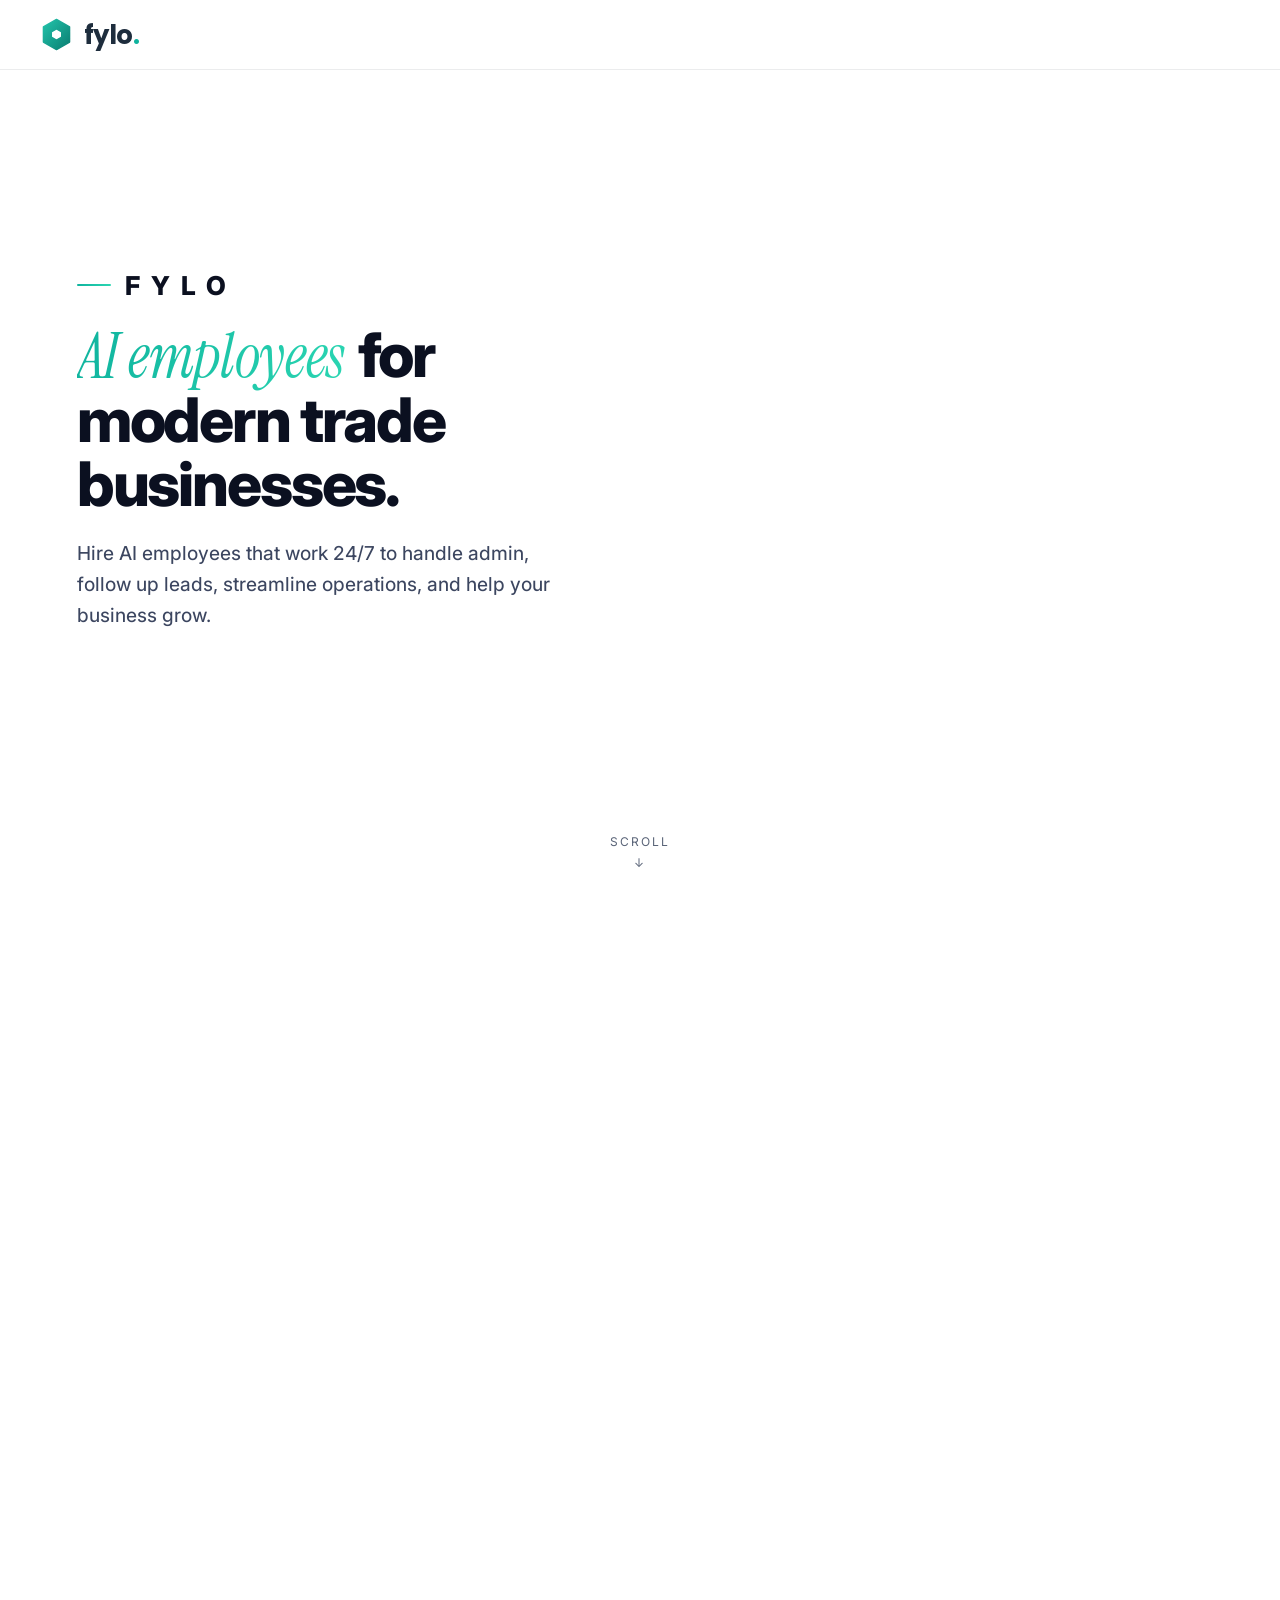
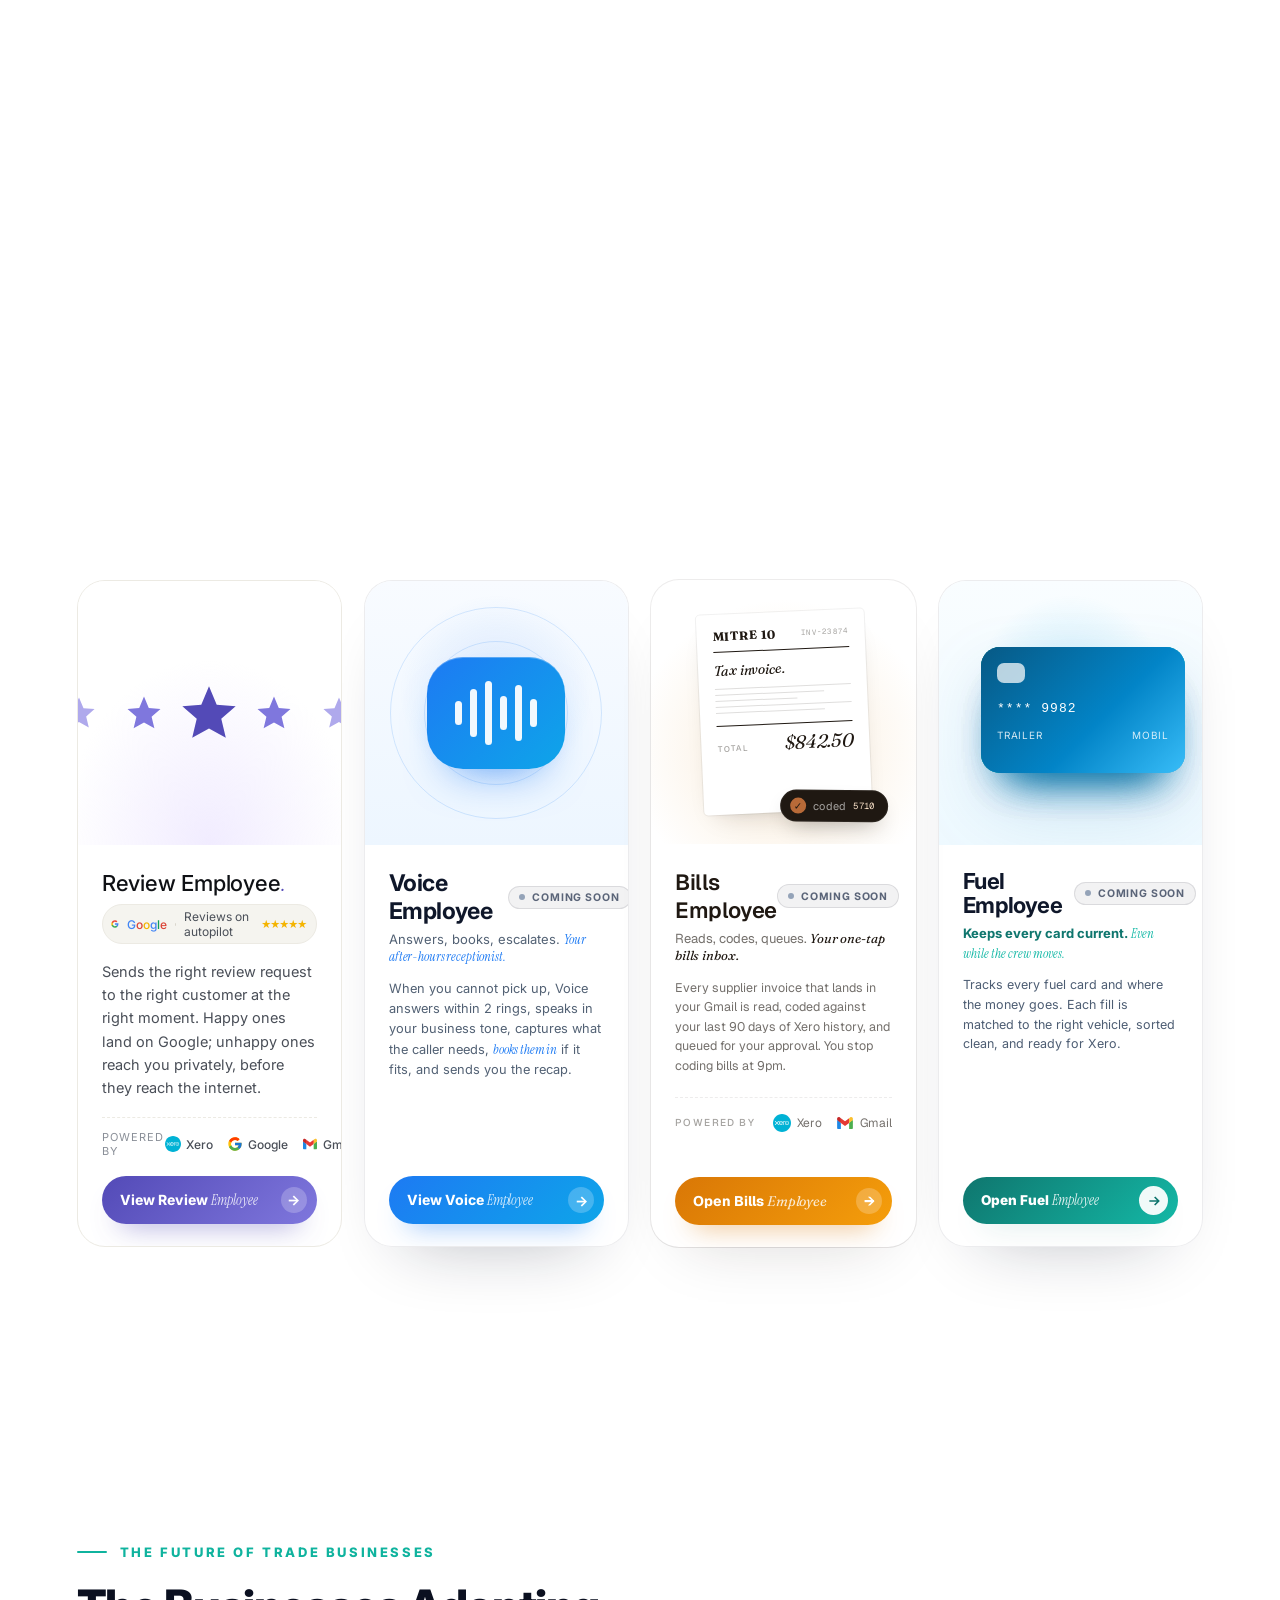
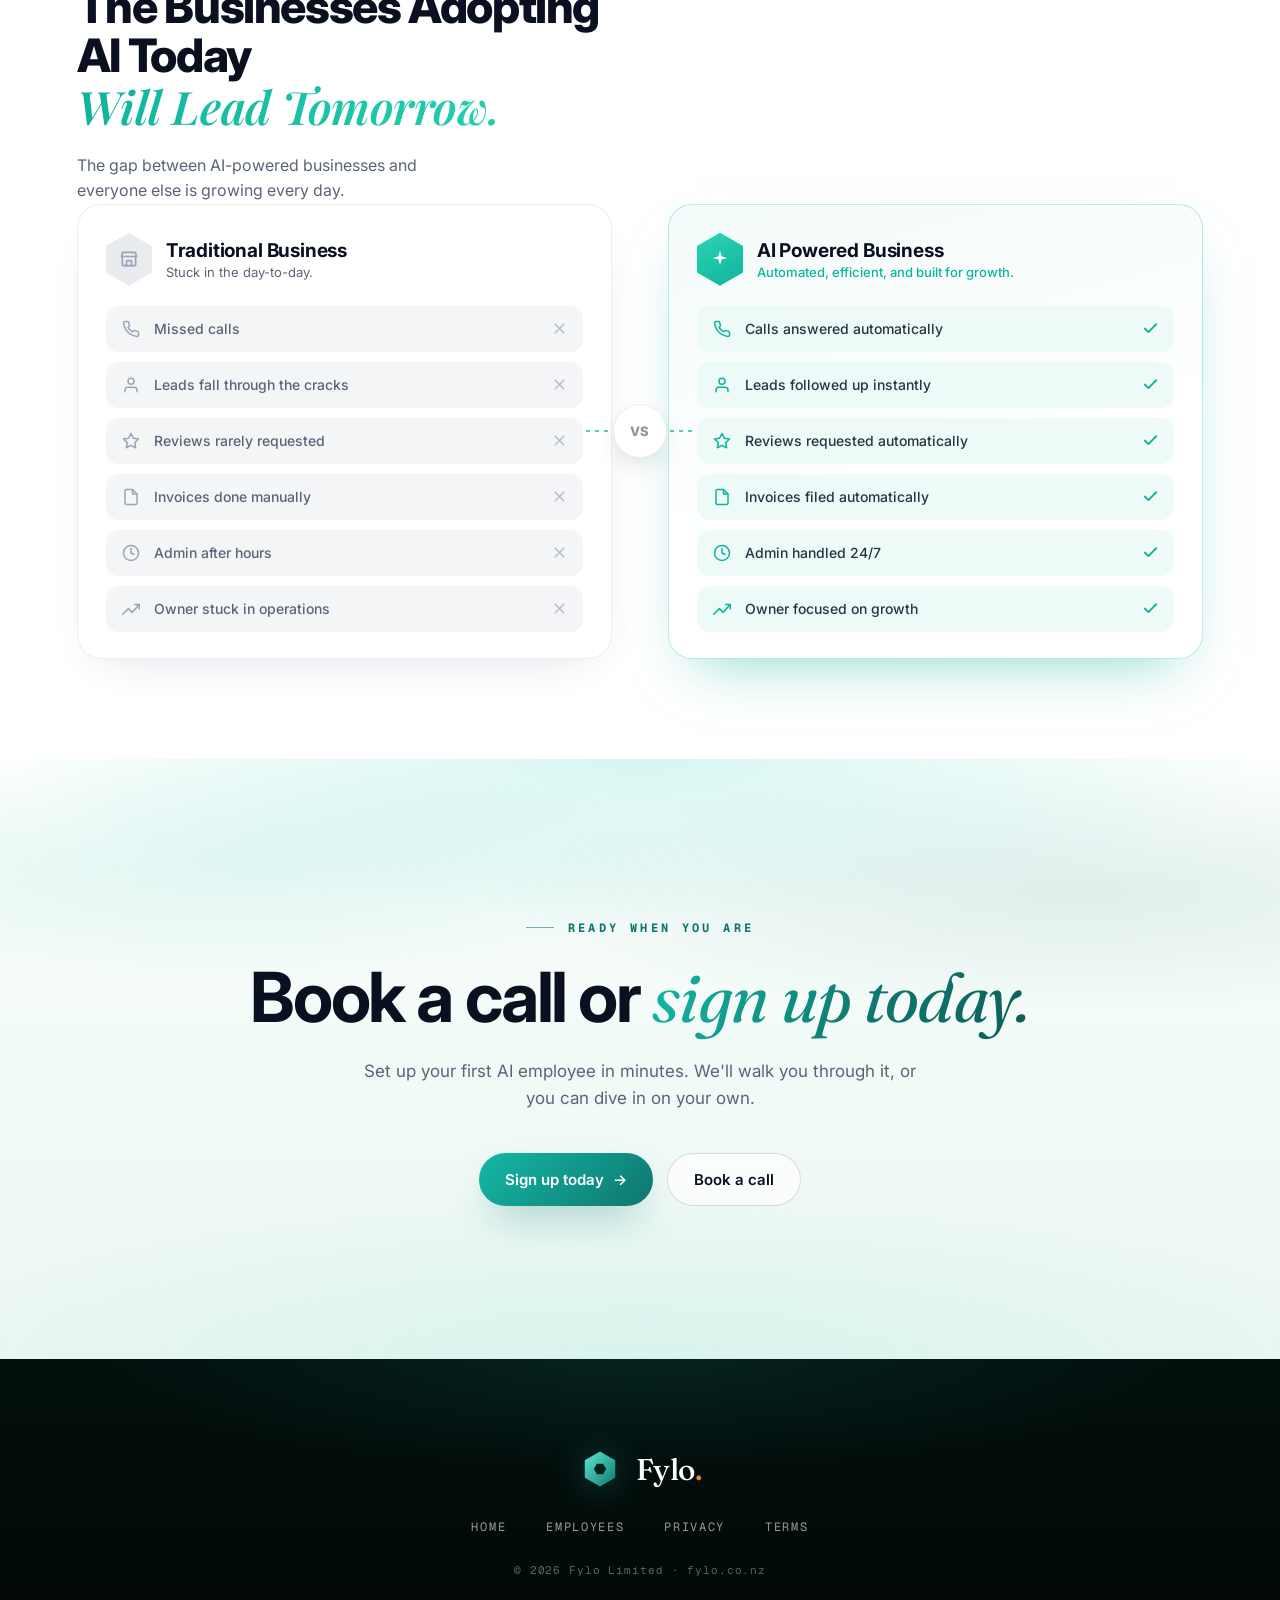
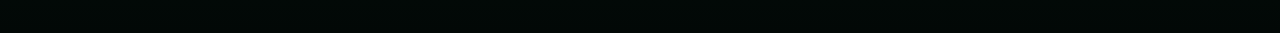
==== index.html @ e6e46b20 "Mobile polish for phones (<=540px) Mirrors Fylo product (76e72b4). Tighter sizing for top nav, hero " ====
<!DOCTYPE html>
<html lang="en">
<head>
  <meta charset="UTF-8" />
  <meta name="viewport" content="width=device-width, initial-scale=1.0" />
  <title>Fylo</title>
  <link rel="icon" href="assets/hexagon.png" />
  <link rel="preconnect" href="https://fonts.googleapis.com" />
  <link rel="preconnect" href="https://fonts.gstatic.com" crossorigin />
  <link href="https://fonts.googleapis.com/css2?family=Fraunces:ital,opsz,wght@0,9..144,400;0,9..144,500;0,9..144,600;1,9..144,400;1,9..144,500&family=Geist:wght@300;400;500;600;700&family=Geist+Mono:wght@400;500&family=Inter:wght@400;500;600;700;800&family=Instrument+Serif:ital@0;1&family=Playfair+Display:ital,wght@1,500;1,600;1,700&family=Poppins:wght@600;700&display=swap" rel="stylesheet" />
  <link rel="stylesheet" href="assets/stellar-card.css" />
  <link rel="stylesheet" href="assets/bills-card.css" />
  <link rel="stylesheet" href="assets/voice-card.css" />
  <link rel="stylesheet" href="assets/fuel-card.css" />
  <style>
    :root {
      --bg: #ffffff;
      --text: #0b1020;
      --muted: #5a6478;
      --line: rgba(11,16,32,.08);
      --teal: #0fb39e;
      --teal-2: #2bd6b2;
    }
    * { margin: 0; padding: 0; box-sizing: border-box; }
    html { scroll-behavior: smooth; }
    body {
      background: var(--bg);
      color: var(--text);
      font-family: "Inter", -apple-system, BlinkMacSystemFont, "Segoe UI", Roboto, sans-serif;
      -webkit-font-smoothing: antialiased;
      overflow-x: hidden;
    }
    a { color: inherit; }

    /* ---------- Nav ---------- */
    body > nav {
      position: fixed; top: 0; left: 0; right: 0; z-index: 100;
      display: flex; align-items: center;
      padding: 18px 40px;
      backdrop-filter: blur(12px);
      background: rgba(255,255,255,0.7);
      border-bottom: 1px solid var(--line);
    }
    .brand { display: flex; align-items: center; gap: 11px; }
    .brand svg { width: 33px; height: 33px; display: block; }
    .brand .wordmark { font-family: "Poppins", "Inter", sans-serif; font-weight: 700; font-size: 26px; letter-spacing: -0.02em; color: #1e2d3d; line-height: 1; }
    .brand .wordmark .dot { color: var(--teal); }

    /* ====== Pinned stage: spinning hexagon + cross-fading WORDS ====== */
    .stage { position: relative; height: 240vh; background: var(--bg); }
    .stage-pin { position: sticky; top: 0; height: 100vh; overflow: hidden; }
    .stage-grid { position: relative; height: 100%; display: flex; align-items: center; justify-content: flex-end; padding-right: 4vw; }

    /* left: two word layers that cross-fade in place (centered, beside the hexagon) */
    .stage-text { position: absolute; top: 0; bottom: 0; left: 0; width: min(52vw, 620px); }
    .text-layer { position: absolute; inset: 0; display: flex; flex-direction: column; justify-content: center; padding: 0 24px 0 6vw; }
    .emp-layer { opacity: 0; }

    .kicker, .emp-kicker {
      display: inline-flex; align-items: center; gap: 14px;
      font-size: 26px; font-weight: 800; letter-spacing: .42em; text-transform: uppercase;
      color: var(--text); margin-bottom: 22px;
    }
    .kicker::before, .emp-kicker::before {
      content: ""; width: 34px; height: 2px; border-radius: 2px;
      background: linear-gradient(90deg, var(--teal), var(--teal-2));
    }

    .hero-layer h1 { font-size: clamp(34px, 4.8vw, 62px); font-weight: 800; letter-spacing: -0.035em; line-height: 1.04; color: var(--text); }
    .hero-layer h1 .grad {
      font-family: "Instrument Serif", Georgia, serif; font-style: italic; font-weight: 400; letter-spacing: -0.005em; padding-right: .06em;
      background: linear-gradient(110deg, var(--teal), var(--teal-2)); -webkit-background-clip: text; background-clip: text; color: transparent;
    }
    .hero-layer p { margin-top: 22px; font-size: clamp(16px, 1.5vw, 20px); color: #3c4660; max-width: 480px; font-weight: 450; line-height: 1.6; }

    .emp-layer h2 { font-size: clamp(40px, 5vw, 70px); font-weight: 800; letter-spacing: -0.035em; line-height: 1.0; color: var(--text); }
    .emp-layer h2 .serif {
      display: block; font-family: "Instrument Serif", Georgia, serif; font-style: italic; font-weight: 400; letter-spacing: -0.01em; padding-right: .06em;
      background: linear-gradient(110deg, var(--teal), var(--teal-2)); -webkit-background-clip: text; background-clip: text; color: transparent;
    }
    .emp-layer .emp-sub { margin-top: 22px; color: #3c4660; font-size: 18px; line-height: 1.6; max-width: 430px; }

    /* right: spinning hexagon */
    .stage-hex { display: flex; align-items: center; justify-content: center; }
    .stage-hex video { width: auto; height: 84vh; max-width: 72vw; object-fit: contain; mix-blend-mode: multiply; }

    .scroll-hint {
      position: fixed; bottom: 30px; left: 50%; transform: translateX(-50%);
      z-index: 50; color: var(--muted); font-size: 12px; letter-spacing: .18em; text-transform: uppercase;
      display: flex; flex-direction: column; align-items: center; gap: 6px;
      animation: float 2s ease-in-out infinite;
    }
    @keyframes float { 0%,100% { transform: translate(-50%, 0); } 50% { transform: translate(-50%, 7px); } }

    /* ====== Cards: directly under the heading ====== */
    .employees { position: relative; z-index: 2; background: #ffffff; margin-top: 0; padding: 20px 6vw 140px; }
    .emp-grid { max-width: 1480px; margin: 0 auto; }
    .emp-head { max-width: 720px; margin: 0 auto 56px; text-align: center; padding: 0 20px; }
    .emp-eyebrow { display: inline-flex; align-items: center; gap: 13px; font-size: 12px; font-weight: 800; letter-spacing: 0.32em; text-transform: uppercase; color: var(--muted); margin-bottom: 20px; }
    .emp-eyebrow::before { content: ""; width: 28px; height: 2px; border-radius: 2px; background: linear-gradient(90deg, var(--teal), var(--teal-2)); }
    .emp-title { font-size: clamp(34px, 3.4vw, 50px); font-weight: 800; letter-spacing: -0.035em; line-height: 1.05; color: var(--text); margin-bottom: 18px; }
    .emp-title .emp-serif { font-family: "Instrument Serif", Georgia, serif; font-style: italic; font-weight: 400; letter-spacing: -0.01em; background: linear-gradient(110deg, var(--teal), var(--teal-2)); -webkit-background-clip: text; background-clip: text; color: transparent; padding-right: .04em; }
    .emp-lead { font-size: 17px; line-height: 1.6; color: #4a5468; max-width: 580px; margin: 0 auto; }
    .emp-cards { display: grid; grid-template-columns: repeat(4, 1fr); gap: 22px; align-items: stretch; perspective: 1200px; }
    @media (max-width: 1200px) { .emp-cards { grid-template-columns: repeat(2, 1fr); gap: 32px; } }
    @media (max-width: 760px) { .emp-head { margin-bottom: 40px; } .emp-lead { font-size: 15.5px; } }
    /* Coming soon badge — shared across Voice, Bills, Fuel cards */
    .coming-soon {
      display: inline-flex; align-items: center; gap: 7px;
      padding: 4px 10px; border-radius: 999px;
      background: rgba(11,16,32,0.05); border: 1px solid rgba(11,16,32,0.10);
      font-size: 10.5px; font-weight: 700; letter-spacing: 0.08em; text-transform: uppercase;
      color: #5a6478; white-space: nowrap;
    }
    .coming-soon::before {
      content: ""; width: 6px; height: 6px; border-radius: 50%;
      background: #94a3b8;
    }
    .ecard {
      position: relative; display: flex; align-items: center; gap: 26px;
      padding: 30px 34px; border-radius: 24px; overflow: hidden; isolation: isolate;
      /* frosted glass base with a soft top-left sheen */
      background:
        linear-gradient(135deg, rgba(255,255,255,.72) 0%, rgba(255,255,255,0) 34%),
        linear-gradient(140deg, rgba(255,255,255,.82), rgba(255,255,255,.5));
      backdrop-filter: blur(22px) saturate(1.25); -webkit-backdrop-filter: blur(22px) saturate(1.25);
      border: 1px solid rgba(255,255,255,.9);
      /* pop off the page */
      box-shadow: 0 34px 64px rgba(30,40,80,.16), 0 4px 12px rgba(30,40,80,.06), inset 0 1px 1px rgba(255,255,255,1);
      transition: transform .45s cubic-bezier(.34,1.56,.64,1), box-shadow .4s ease;
    }
    .ecard:hover { transform: translateY(-14px) scale(1.035); box-shadow: 0 62px 110px rgba(30,40,80,.28), 0 10px 24px rgba(30,40,80,.1), inset 0 1px 1px rgba(255,255,255,1); }
    /* bold diagonal colour wash */
    .ecard::before { content: ""; position: absolute; inset: 0; z-index: 0; pointer-events: none; background: linear-gradient(120deg, var(--c) -10%, transparent 74%); opacity: .42; }
    /* folded colour corner */
    .ecard::after { content: ""; position: absolute; top: 0; left: 0; z-index: 1; width: 0; height: 0; border-top: 30px solid var(--c); border-right: 30px solid transparent; opacity: .95; }
    /* glassy light-sweep on hover */
    .ecard .shine { position: absolute; inset: 0; z-index: 3; overflow: hidden; border-radius: inherit; pointer-events: none; }
    .ecard .shine::before { content: ""; position: absolute; top: -60%; left: -40%; width: 36%; height: 220%;
      background: linear-gradient(100deg, transparent, rgba(255,255,255,.65), transparent); transform: translateX(-220%) rotate(9deg); }
    .ecard:hover .shine::before { transition: transform .85s cubic-bezier(.3,.6,.2,1); transform: translateX(560%) rotate(9deg); }

    .ecard .eico { position: relative; z-index: 2; flex: 0 0 auto; width: 56px; height: 56px; border-radius: 16px; display: grid; place-items: center;
      color: var(--c); background: rgba(255,255,255,.55); border: 1px solid rgba(255,255,255,.85); box-shadow: inset 0 1px 1px rgba(255,255,255,.95), 0 6px 16px rgba(30,40,80,.08); backdrop-filter: blur(6px); }
    .ecard .eico svg { width: 25px; height: 25px; }
    .ecard .ebody { position: relative; z-index: 2; flex: 1 1 auto; min-width: 0; }
    .ecard .enum { font-family: ui-monospace, "SF Mono", Menlo, Consolas, monospace; font-size: 12px; font-weight: 700; letter-spacing: .18em; color: var(--c); text-transform: uppercase; }
    .ecard .soon { display: inline-block; margin-left: 9px; font-family: "Inter", sans-serif; font-size: 10px; font-weight: 700; letter-spacing: .08em; padding: 3px 9px; border-radius: 999px; color: #7c8290; background: rgba(255,255,255,.7); text-transform: uppercase; vertical-align: middle; }
    .ecard.is-soon { opacity: .85; }
    .ecard h3 { font-family: "Playfair Display", Georgia, serif; font-weight: 600; font-size: 28px; color: var(--text); margin: 6px 0 3px; letter-spacing: -0.01em; }
    .ecard .role { font-size: 11px; font-weight: 700; letter-spacing: .16em; text-transform: uppercase; color: var(--teal); }
    .ecard p { margin-top: 11px; color: #51596b; font-size: 14.5px; line-height: 1.55; max-width: 380px; }
    .ecard .meet { display: inline-flex; align-items: center; gap: 9px; margin-top: 20px; padding: 12px 20px; border-radius: 12px;
      background: #14181f; color: #fff; font-size: 11.5px; font-weight: 700; letter-spacing: .12em; text-transform: uppercase; text-decoration: none;
      box-shadow: 0 8px 20px rgba(20,24,31,.22); transition: background .2s, transform .2s, box-shadow .2s; }
    .ecard .meet:hover { background: #000; transform: translateX(3px); box-shadow: 0 10px 26px rgba(20,24,31,.3); }
    .ecard .meet svg { width: 14px; height: 14px; }
    .ecard .meet.soon-btn { background: rgba(255,255,255,.7); color: #7c8290; box-shadow: none; cursor: default; pointer-events: none; }

    .reveal { opacity: 0; transform: translateY(30px); transition: opacity .7s cubic-bezier(.2,.7,.2,1), transform .7s cubic-bezier(.2,.7,.2,1); }
    .reveal.in { opacity: 1; transform: none; }
    .emp-cards .ecard:nth-child(1) { transition-delay: .04s; }
    .emp-cards .ecard:nth-child(2) { transition-delay: .11s; }
    .emp-cards .ecard:nth-child(3) { transition-delay: .18s; }
    .emp-cards .ecard:nth-child(4) { transition-delay: .25s; }

    /* staggered 3D pop-out as the cards scroll into view */
    .ecard.reveal.in { animation: ecardPop .8s cubic-bezier(.34,1.56,.64,1) backwards; }
    .emp-cards .ecard:nth-child(1).in { animation-delay: 0s; }
    .emp-cards .ecard:nth-child(2).in { animation-delay: .15s; }
    .emp-cards .ecard:nth-child(3).in { animation-delay: .30s; }
    .emp-cards .ecard:nth-child(4).in { animation-delay: .45s; }
    @keyframes ecardPop {
      0%   { opacity: 0; transform: translateZ(0) scale(.82); }
      55%  { opacity: 1; transform: translateZ(45px) scale(1.05); }
      100% { opacity: 1; transform: translateZ(0) scale(1); }
    }
    @media (prefers-reduced-motion: reduce) {
      .ecard.reveal.in { animation: none; }
    }

    /* ====== Future: Traditional vs AI comparison ====== */
    .future { background: #ffffff; padding: 90px 6vw 100px; position: relative; }
    .future-inner { max-width: 1300px; margin: 0 auto; position: relative; }

    /* top: copy + floating video */
    .future-top { display: grid; grid-template-columns: 1fr 1fr; gap: 40px; align-items: center; margin-top: 24px; margin-bottom: 0; }
    .future-head { margin-top: 36px; }
    .future-kicker { display: inline-flex; align-items: center; gap: 13px; font-size: 13px; font-weight: 800; letter-spacing: .2em; text-transform: uppercase; color: var(--teal); margin-bottom: 22px; }
    .future-kicker::before { content: ""; width: 30px; height: 2px; border-radius: 2px; background: var(--teal); }
    .future-head h2 { font-size: clamp(32px, 3.6vw, 50px); font-weight: 800; letter-spacing: -0.03em; line-height: 1.06; color: var(--text); }
    .future-head h2 .serif { display: block; margin-top: 2px; font-family: "Playfair Display", Georgia, serif; font-style: italic; font-weight: 600; letter-spacing: -0.01em;
      background: linear-gradient(110deg, var(--teal), var(--teal-2)); -webkit-background-clip: text; background-clip: text; color: transparent; }
    .future-head p { margin-top: 22px; font-size: 16px; line-height: 1.6; color: var(--muted); max-width: 400px; }
    .future-hex { display: flex; align-items: center; justify-content: center; }
    .future-hex video { width: min(420px, 100%); height: auto; display: block; mix-blend-mode: multiply; }

    /* hexagon header / cta icons */
    .hexico { width: 46px; height: 53px; flex: 0 0 auto; display: grid; place-items: center; position: relative;
      clip-path: polygon(50% 0, 100% 25%, 100% 75%, 50% 100%, 0 75%, 0 25%); }
    .hexico svg { width: 20px; height: 20px; position: relative; z-index: 1; }
    .hexico.grey { background: #e9ebef; color: #9aa4b6; }
    .hexico.teal { background: linear-gradient(150deg, var(--teal-2), var(--teal)); color: #fff; }
    .hexico.outline { background: linear-gradient(150deg, var(--teal-2), var(--teal)); color: var(--teal); }
    .hexico.outline::before { content: ""; position: absolute; inset: 2px; background: #fff; clip-path: inherit; }

    /* comparison grid */
    .vs-grid { display: grid; grid-template-columns: 1fr 1fr; gap: 56px; position: relative; }
    .vs-card { border-radius: 24px; padding: 28px 28px 26px; background: #ffffff; }
    .vs-card.trad { border: 1px solid rgba(20,30,60,.08); box-shadow: 0 18px 44px -28px rgba(30,45,90,.22); }
    .vs-card.ai { border: 1px solid color-mix(in srgb, var(--teal) 26%, transparent);
      background: linear-gradient(165deg, color-mix(in srgb, var(--teal) 5%, white), #ffffff 60%);
      box-shadow: 0 26px 56px -28px color-mix(in srgb, var(--teal) 55%, transparent); }
    .vs-head { display: flex; align-items: center; gap: 14px; margin-bottom: 20px; }
    .vs-head h3 { font-size: 19px; font-weight: 700; letter-spacing: -0.01em; color: var(--text); }
    .vs-head .vsub { margin-top: 2px; font-size: 13px; color: var(--muted); }
    .vs-card.ai .vs-head .vsub { color: var(--teal); font-weight: 500; }
    .vs-list { list-style: none; display: flex; flex-direction: column; gap: 10px; }
    .vs-row { display: flex; align-items: center; gap: 13px; padding: 13px 15px; border-radius: 13px; }
    .vs-row .ri { flex: 0 0 auto; width: 20px; height: 20px; display: grid; place-items: center; }
    .vs-row .ri svg { width: 18px; height: 18px; }
    .vs-row .rl { flex: 1 1 auto; min-width: 0; font-size: 14px; font-weight: 500; }
    .vs-row .rm { flex: 0 0 auto; width: 18px; height: 18px; display: grid; place-items: center; }
    .vs-row .rm svg { width: 17px; height: 17px; }
    .vs-card.trad .vs-row { background: #f4f5f7; }
    .vs-card.trad .vs-row .ri { color: #9aa4b6; }
    .vs-card.trad .vs-row .rl { color: #5a6478; }
    .vs-card.trad .vs-row .rm { color: #bcc2cc; }
    .vs-card.ai .vs-row { background: color-mix(in srgb, var(--teal) 7%, white); }
    .vs-card.ai .vs-row .ri { color: var(--teal); }
    .vs-card.ai .vs-row .rl { color: #2a3346; }
    .vs-card.ai .vs-row .rm { color: var(--teal); }

    /* VS badge + connector */
    .vs-badge { position: absolute; left: 50%; top: 50%; transform: translate(-50%, -50%); z-index: 3;
      width: 54px; height: 54px; border-radius: 50%; background: #fff; border: 1px solid var(--line);
      box-shadow: 0 10px 24px -8px rgba(30,45,90,.22); display: grid; place-items: center;
      font-size: 13px; font-weight: 800; letter-spacing: .04em; color: #8a93a3; }
    .vs-badge::before, .vs-badge::after { content: ""; position: absolute; top: 50%; transform: translateY(-50%); width: 24px; height: 2px;
      background: repeating-linear-gradient(90deg, var(--teal) 0 4px, transparent 4px 9px); opacity: .7; }
    .vs-badge::before { right: 100%; margin-right: 4px; }
    .vs-badge::after { left: 100%; margin-left: 4px; }

@media (max-width: 760px) {
      .future { padding: 60px 20px 70px; }
      .future-top { grid-template-columns: 1fr; gap: 22px; margin-top: 0; margin-bottom: 36px; }
      .future-head { margin-top: 0; }
      .future-head p { max-width: none; }
      .future-hex video { width: 70vw; max-width: 300px; }
      .vs-grid { grid-template-columns: 1fr; gap: 64px; }
      .vs-badge::before, .vs-badge::after { display: none; }
      body > nav { padding: 14px 20px; }
      .stage { height: auto; }
      .stage-pin { position: static; height: auto; padding: 86px 0 30px; overflow: visible; }
      .stage-grid { display: block; padding-right: 0; }
      .stage-text { position: static; width: auto; }
      .text-layer { position: static; opacity: 1 !important; transform: none !important; padding: 0 22px; }
      .emp-layer { margin-top: 46px; }
      .stage-hex { margin-top: 10px; }
      .stage-hex video { height: 46vh; max-width: 92vw; }
      .scroll-hint { display: none; }
      .employees { margin-top: 0; padding: 30px 22px 90px; }
      .emp-cards { grid-template-columns: 1fr; }
      .ecard { gap: 16px; padding: 22px; }
      .ecard p { max-width: none; }
    }

    /* Phone breakpoint — tighter spacing for ~360-540px viewports */
    @media (max-width: 540px) {
      body > nav { padding: 12px 16px; }
      .brand svg { width: 28px; height: 28px; }
      .brand .wordmark { font-size: 22px; }
      .nav-cta { padding: 8px 14px; font-size: 13px; }

      .stage-hex video { height: 38vh; max-width: 88vw; }
      .text-layer { padding: 0 18px; }
      .kicker, .emp-kicker { font-size: 16px; letter-spacing: .3em; }

      .employees { padding: 24px 16px 70px; }

      .future { padding: 56px 18px 64px; }
      .future-head h2 { font-size: 32px; }
      .future-head p { font-size: 15px; }
      .future-hex video { width: 60vw; max-width: 240px; }
      .vs-grid { gap: 32px; }
      .vs-badge { display: none; }
      .vs-card { padding: 22px 18px 20px; }
      .vs-head h3 { font-size: 17px; }

      .aurora-cta { padding: 80px 18px 80px; }
      .aurora-eyebrow { font-size: 11px; letter-spacing: .22em; margin-bottom: 20px; }
      .aurora-cta h2 { font-size: 36px; }
      .aurora-cta .lead { font-size: 15.5px; margin: 22px auto 30px; }
      .aurora-actions { gap: 10px; width: 100%; }
      .aurora-btn { padding: 14px 20px; font-size: 14.5px; }
      .aurora-btn.primary, .aurora-btn.ghost { flex: 1 1 auto; justify-content: center; }

      .foot { padding: 48px 0 36px; }
      .foot .foot-inner { padding: 0 20px; gap: 22px; }
      .foot-brand-mark { font-size: 26px; gap: 11px; }
      .foot-brand-mark svg { width: 38px; height: 38px; }
      .foot-links { gap: 18px; font-size: 11px; }
      .foot-base { font-size: 10.5px; }

      /* Coming soon pill — slightly tighter so it doesn't crowd the card title */
      .coming-soon { padding: 3px 9px; font-size: 9.5px; }
    }

    /* Shared dark-theme tokens for CTA + footer */
    .aurora-cta-section, .foot {
      --foot-display: "Fraunces", "Times New Roman", serif;
      --foot-mono: "Geist Mono", "JetBrains Mono", ui-monospace, "SF Mono", Menlo, monospace;
      --foot-teal: #2dd4bf;
      --foot-sienna: #f0813f;
    }

    /* ====== Standalone CTA section (light teal aurora — page content) ====== */
    .aurora-cta-section {
      position: relative; isolation: isolate; overflow: hidden;
      color: var(--text);
      background:
        radial-gradient(ellipse 70% 38% at 50% 0%, rgba(45,212,191,0.18), transparent 70%),
        radial-gradient(ellipse 50% 24% at 18% 18%, rgba(20,184,166,0.10), transparent 75%),
        radial-gradient(ellipse 60% 26% at 84% 22%, rgba(15,118,110,0.10), transparent 78%),
        radial-gradient(ellipse 80% 40% at 50% 100%, rgba(45,212,191,0.10), transparent 70%),
        linear-gradient(180deg, #fbfefd 0%, #f1faf7 55%, #ebf6f2 100%);
    }
    .aurora-cta {
      max-width: 1100px; margin: 0 auto; padding: clamp(96px, 12vw, 160px) 6vw clamp(96px, 12vw, 160px);
      text-align: center; position: relative;
    }
    .aurora-eyebrow {
      display: inline-flex; align-items: center; gap: 14px;
      font-family: var(--foot-mono);
      font-size: 12px; font-weight: 700; letter-spacing: 0.28em; text-transform: uppercase;
      color: #0f766e; margin-bottom: 26px;
    }
    .aurora-eyebrow::before { content: ""; width: 28px; height: 1px; background: #0f766e; opacity: .55; }
    .aurora-cta h2 {
      font-size: clamp(40px, 5.4vw, 72px); font-weight: 700; letter-spacing: -0.035em; line-height: 1.04;
      color: var(--text); margin: 0 auto; max-width: 900px;
    }
    .aurora-cta h2 .serif {
      font-family: var(--foot-display); font-style: italic; font-weight: 400; letter-spacing: -0.01em;
      background: linear-gradient(110deg, #14b8a6, #0f766e 60%, #0c5f55);
      -webkit-background-clip: text; background-clip: text; color: transparent;
    }
    .aurora-cta .lead {
      margin: 24px auto 40px; max-width: 560px;
      font-size: 17px; line-height: 1.62; color: var(--muted);
    }
    .aurora-actions { display: inline-flex; gap: 14px; flex-wrap: wrap; justify-content: center; }
    .aurora-btn {
      display: inline-flex; align-items: center; gap: 10px;
      font-size: 15px; font-weight: 600; letter-spacing: -0.005em; text-decoration: none;
      padding: 16px 26px; border-radius: 999px;
      transition: transform .25s cubic-bezier(.2,.7,.2,1), box-shadow .25s, background .25s, border-color .25s;
    }
    .aurora-btn.primary {
      background: linear-gradient(135deg, #14b8a6, #0f766e);
      color: #ffffff;
      box-shadow: 0 18px 40px -14px rgba(15,118,110,0.45);
    }
    .aurora-btn.primary:hover { transform: translateY(-2px); box-shadow: 0 24px 50px -14px rgba(15,118,110,0.6); }
    .aurora-btn.primary .arw { transition: transform .25s; }
    .aurora-btn.primary:hover .arw { transform: translateX(3px); }
    .aurora-btn.ghost {
      color: var(--text); border: 1px solid rgba(11,16,32,0.14);
      background: rgba(255,255,255,0.7); backdrop-filter: blur(8px);
    }
    .aurora-btn.ghost:hover { background: #ffffff; border-color: rgba(11,16,32,0.28); }

    /* ====== Standalone footer (solid deep teal, separate from CTA) ====== */
    .foot {
      padding: clamp(56px, 8vw, 88px) 0 clamp(40px, 6vw, 56px);
      position: relative;
      color: #e6f2ee;
      background:
        radial-gradient(ellipse 60% 60% at 50% 0%, rgba(15,118,110,0.18), transparent 70%),
        linear-gradient(180deg, #03100e 0%, #020806 100%);
    }
    .foot .foot-inner {
      max-width: 1300px; margin: 0 auto; padding: 0 6vw;
      display: flex; flex-direction: column; align-items: center; gap: 28px; text-align: center;
    }
    .foot-brand-mark {
      display: inline-flex; align-items: center; gap: 14px;
      font-family: var(--foot-display);
      font-size: 30px; font-weight: 500; letter-spacing: -0.02em;
      color: #ffffff; text-decoration: none;
    }
    .foot-brand-mark svg { width: 44px; height: 44px; display: block; filter: drop-shadow(0 4px 18px rgba(45,212,191,0.35)); }
    .foot-brand-mark .dot { color: var(--foot-sienna); }
    .foot-links {
      display: flex; gap: clamp(20px, 4vw, 40px); flex-wrap: wrap; justify-content: center;
      font-family: var(--foot-mono);
      font-size: 12px; letter-spacing: 0.14em; text-transform: uppercase;
    }
    .foot-links a {
      color: rgba(230,242,238,0.62); text-decoration: none;
      transition: color 200ms ease;
    }
    .foot-links a:hover { color: var(--foot-teal); }
    .foot-base {
      font-family: var(--foot-mono);
      font-size: 11px; letter-spacing: 0.08em; color: rgba(230,242,238,0.4);
    }
  </style>
</head>
<body>

  <nav>
    <div class="brand">
      <svg viewBox="0 0 100 100" aria-label="Fylo">
        <defs>
          <linearGradient id="hexg" x1="0" y1="0" x2="1" y2="1">
            <stop offset="0" stop-color="#22c4ab" />
            <stop offset="1" stop-color="#0a7d71" />
          </linearGradient>
        </defs>
        <path fill="url(#hexg)" fill-rule="evenodd" stroke="url(#hexg)" stroke-width="4" stroke-linejoin="round"
          d="M50 4 L89.8 27 L89.8 73 L50 96 L10.2 73 L10.2 27 Z M50 33 L65.6 42 L65.6 58 L50 67 L34.4 58 L34.4 42 Z" />
      </svg>
      <span class="wordmark">fylo<span class="dot">.</span></span>
    </div>
  </nav>

  <!-- Pinned stage: words cross-fade beside the spinning hexagon -->
  <div class="stage" id="stage">
    <div class="stage-pin">
      <div class="stage-grid">
        <div class="stage-text">
          <div class="text-layer hero-layer" id="heroLayer">
            <span class="kicker">Fylo</span>
            <h1><span class="grad">AI employees</span> for modern trade businesses.</h1>
            <p>Hire AI employees that work 24/7 to handle admin, follow up leads, streamline operations, and help your business grow.</p>
          </div>
          <div class="text-layer emp-layer" id="empLayer">
            <span class="emp-kicker">Fylo</span>
            <h2>Meet your<span class="serif">AI Employees.</span></h2>
            <p class="emp-sub">Each AI employee handles a part of your business so you can focus on the work that matters.</p>
          </div>
        </div>
        <div class="stage-hex" id="stageHex">
          <video id="scrubVideo" src="assets/hexpoo-teal5.mp4" muted playsinline autoplay loop preload="auto"></video>
        </div>
      </div>
    </div>
    <div class="scroll-hint" id="scrollHint"><span>Scroll</span><span>↓</span></div>
  </div>

  <!-- Cards directly under the heading -->
  <section class="employees" id="employees">
    <div class="emp-grid">
      <div class="emp-cards">
        <a class="stl-card reveal" href="showcase/reviews-about.html">
          <div class="stl-stage">
            <div class="stl-pulse"></div>
            <div class="stl-stars">
              <span class="stl-star" data-i="0"><svg viewBox="0 0 24 24" fill="currentColor"><path d="M12 2l2.9 6.9 7.1.6-5.4 4.7 1.7 7.1L12 17.8 5.7 21.3l1.7-7.1L2 9.5l7.1-.6L12 2z"/></svg></span>
              <span class="stl-star" data-i="1"><svg viewBox="0 0 24 24" fill="currentColor"><path d="M12 2l2.9 6.9 7.1.6-5.4 4.7 1.7 7.1L12 17.8 5.7 21.3l1.7-7.1L2 9.5l7.1-.6L12 2z"/></svg></span>
              <span class="stl-star" data-i="2"><svg viewBox="0 0 24 24" fill="currentColor"><path d="M12 2l2.9 6.9 7.1.6-5.4 4.7 1.7 7.1L12 17.8 5.7 21.3l1.7-7.1L2 9.5l7.1-.6L12 2z"/></svg></span>
              <span class="stl-star" data-i="3"><svg viewBox="0 0 24 24" fill="currentColor"><path d="M12 2l2.9 6.9 7.1.6-5.4 4.7 1.7 7.1L12 17.8 5.7 21.3l1.7-7.1L2 9.5l7.1-.6L12 2z"/></svg></span>
              <span class="stl-star" data-i="4"><svg viewBox="0 0 24 24" fill="currentColor"><path d="M12 2l2.9 6.9 7.1.6-5.4 4.7 1.7 7.1L12 17.8 5.7 21.3l1.7-7.1L2 9.5l7.1-.6L12 2z"/></svg></span>
              <span class="stl-sparkle"></span>
              <span class="stl-sparkle"></span>
              <span class="stl-sparkle"></span>
              <span class="stl-sparkle"></span>
              <span class="stl-sparkle"></span>
            </div>
          </div>
          <div class="stl-body">
            <div class="stl-head">
              <div>
                <div class="stl-brand-name">Review Employee<em>.</em></div>
                <div class="stl-gsubtitle">
                  <svg class="stl-glogo" viewBox="0 0 24 24" aria-hidden="true">
                    <path d="M22.5 12.25c0-.78-.07-1.53-.2-2.25H12v4.26h5.9a5.04 5.04 0 01-2.19 3.31v2.75h3.54c2.07-1.91 3.25-4.72 3.25-8.07z" fill="#4285F4" />
                    <path d="M12 23c2.97 0 5.46-.98 7.28-2.66l-3.54-2.75c-.98.66-2.23 1.05-3.74 1.05-2.87 0-5.3-1.94-6.17-4.54H2.18v2.85A11 11 0 0012 23z" fill="#34A853" />
                    <path d="M5.83 14.1A6.6 6.6 0 015.5 12c0-.73.13-1.44.33-2.1V7.05H2.18A10.99 10.99 0 001 12c0 1.78.43 3.46 1.18 4.95l3.65-2.85z" fill="#FBBC05" />
                    <path d="M12 5.38c1.62 0 3.06.56 4.21 1.64l3.15-3.15C17.45 2.09 14.97 1 12 1 7.7 1 3.99 3.47 2.18 7.05l3.65 2.85C6.7 7.32 9.13 5.38 12 5.38z" fill="#EA4335" />
                  </svg>
                  <span>
                    <span class="g-blue">G</span><span class="g-red">o</span><span class="g-yellow">o</span><span class="g-blue">g</span><span class="g-green">l</span><span class="g-red">e</span>
                  </span>
                  <span class="stl-gsep" aria-hidden="true"></span>
                  <span class="stl-grole">Reviews on autopilot</span>
                  <span class="stl-gstars" aria-hidden="true">★★★★★</span>
                </div>
              </div>
            </div>

            <p class="stl-desc">Sends the right review request to the right customer at the right moment. Happy ones land on Google; unhappy ones reach you privately, before they reach the internet.</p>

            <div class="stl-powered">
              <span class="stl-powered-label">Powered by</span>
              <div class="stl-powered-logos">
                <span class="stl-powered-logo" title="Xero">
                  <svg width="16" height="16" viewBox="0 0 64 64" aria-hidden="true">
                    <path fill="#00B2D5" d="M32 64c17.697 0 32-14.303 32-32S49.697 0 32 0 0 14.303 0 32s14.303 32 32 32z"/>
                    <path fill="#ffffff" d="M15.304 31.9l5.454-5.454a1.03 1.03 0 0 0 .278-.668c0-.557-.445-1.002-1.002-1.002-.278 0-.5.1-.723.278l-5.454 5.454-5.454-5.454a1.03 1.03 0 0 0-.668-.278c-.557 0-1.002.445-1.002 1.002 0 .278.1.5.278.723l5.454 5.454L7 37.4c-.223.167-.278.445-.278.723 0 .557.445 1.002 1.002 1.002a.92.92 0 0 0 .668-.278l5.454-5.454 5.454 5.454a.92.92 0 0 0 .723.278c.557 0 1.002-.445 1.002-1.002a.92.92 0 0 0-.278-.668zm32.446 0c0 1.002.78 1.78 1.78 1.78s1.78-.78 1.78-1.78-.78-1.78-1.78-1.78c-.946 0-1.78.835-1.78 1.78zm-5.4 0a7.2 7.2 0 0 0 7.179 7.179 7.2 7.2 0 0 0 7.179-7.179 7.2 7.2 0 0 0-7.179-7.179A7.2 7.2 0 0 0 42.35 31.9zm2.06 0c0-2.838 2.282-5.176 5.176-5.176 2.838 0 5.176 2.282 5.176 5.176a5.13 5.13 0 0 1-5.176 5.176c-2.894 0-5.176-2.337-5.176-5.176zm-2.56-7.013h-.278c-.9 0-1.78.278-2.504.835-.1-.445-.5-.78-.946-.78-.557 0-.946.445-.946.946v12.077c0 .557.445 1.002 1.002 1.002s1.002-.445 1.002-1.002v-7.402c0-2.45.223-3.45 2.337-3.73h.4c.557 0 1.002-.4 1.002-.946-.056-.612-.5-1.002-1.057-1.002zm-6.733 5.666c-.445-2.003-1.503-3.617-3.172-4.675-2.45-1.558-5.677-1.447-8.014.223-1.892 1.336-3.005 3.617-3.005 5.9 0 .557.056 1.17.223 1.725.723 2.838 3.172 5 6.066 5.343a6.58 6.58 0 0 0 2.56-.167c.723-.167 1.503-.5 2.17-.9.723-.445 1.28-1.057 1.837-1.725l.056-.056c.4-.5.334-1.17-.1-1.503-.334-.278-.946-.4-1.447.223-.1.167-.223.278-.334.445-.4.445-.835.835-1.4 1.17-.723.4-1.558.612-2.393.612-2.838-.056-4.34-2.003-4.897-3.45-.1-.278-.167-.557-.223-.835v-.167h10.24c1.336-.056 2.06-1.057 1.837-2.17zm-12.02.167v-.1c.557-2.226 2.616-3.896 5-3.896 2.45 0 4.508 1.725 5.064 4.007z"/>
                  </svg>
                  Xero
                </span>
                <span class="stl-powered-logo" title="Google">
                  <svg width="16" height="16" viewBox="0 0 48 48" aria-hidden="true">
                    <path fill="#FFC107" d="M43.611,20.083H42V20H24v8h11.303c-1.649,4.657-6.08,8-11.303,8c-6.627,0-12-5.373-12-12c0-6.627,5.373-12,12-12c3.059,0,5.842,1.154,7.961,3.039l5.657-5.657C34.046,6.053,29.268,4,24,4C12.955,4,4,12.955,4,24c0,11.045,8.955,20,20,20c11.045,0,20-8.955,20-20C44,22.659,43.862,21.35,43.611,20.083z"/>
                    <path fill="#FF3D00" d="M6.306,14.691l6.571,4.819C14.655,15.108,18.961,12,24,12c3.059,0,5.842,1.154,7.961,3.039l5.657-5.657C34.046,6.053,29.268,4,24,4C16.318,4,9.656,8.337,6.306,14.691z"/>
                    <path fill="#4CAF50" d="M24,44c5.166,0,9.86-1.977,13.409-5.192l-6.19-5.238C29.211,35.091,26.715,36,24,36c-5.202,0-9.619-3.317-11.283-7.946l-6.522,5.025C9.505,39.556,16.227,44,24,44z"/>
                    <path fill="#1976D2" d="M43.611,20.083H42V20H24v8h11.303c-0.792,2.237-2.231,4.166-4.087,5.571c0.001-0.001,0.002-0.001,0.003-0.002l6.19,5.238C36.971,39.205,44,34,44,24C44,22.659,43.862,21.35,43.611,20.083z"/>
                  </svg>
                  Google
                </span>
                <span class="stl-powered-logo" title="Gmail">
                  <svg width="16" height="16" viewBox="0 0 48 48" aria-hidden="true">
                    <path fill="#4caf50" d="M45,16.2l-5,2.75l-5,4.75L35,40h7c1.657,0,3-1.343,3-3V16.2z"/>
                    <path fill="#1e88e5" d="M3,16.2l3.614,1.71L13,23.7V40H6c-1.657,0-3-1.343-3-3V16.2z"/>
                    <polygon fill="#e53935" points="35,11.2 24,19.45 13,11.2 12,17 13,23.7 24,31.95 35,23.7 36,17"/>
                    <path fill="#c62828" d="M3,12.298V16.2l10,7.5V11.2L9.876,8.859C9.132,8.301,8.228,8,7.298,8h0C4.924,8,3,9.924,3,12.298z"/>
                    <path fill="#fbc02d" d="M45,12.298V16.2l-10,7.5V11.2l3.124-2.341C38.868,8.301,39.772,8,40.702,8h0C43.076,8,45,9.924,45,12.298z"/>
                  </svg>
                  Gmail
                </span>
              </div>
            </div>

            <div class="stl-cta-row">
              <span class="stl-btn-dark">
                <span>View Review <em>Employee</em></span>
                <span class="stl-cta-arrow">&rarr;</span>
              </span>
            </div>
          </div>
        </a>
        <a class="voice-card reveal" href="showcase/voice-about.html" aria-label="Voice Employee card">
          <div class="vc-visual">
            <div class="vc-wave" aria-hidden="true">
              <span></span><span></span><span></span><span></span><span></span><span></span>
            </div>
          </div>

          <div class="vc-body">
            <div class="vc-head-row">
              <h3>Voice Employee</h3>
              <span class="coming-soon">Coming soon</span>
            </div>
            <div class="vc-subtitle">
              Answers, books, escalates. <span class="vc-italic">Your after-hours receptionist.</span>
            </div>

            <p class="vc-desc">
              When you cannot pick up, Voice answers within 2 rings, speaks in your business tone,
              captures what the caller needs, <span class="vc-italic">books them in</span> if it fits, and sends you the recap.
            </p>

            <div class="vc-cta-row">
              <span class="vc-cta">
                <span>View Voice <span class="vc-italic">Employee</span></span>
                <span class="vc-cta-arrow">&rarr;</span>
              </span>
            </div>
          </div>
        </a>
        <a class="bills-card reveal" href="showcase/bills-about.html" id="billsCard">
          <div class="bls-visual">
            <span class="bls-spark s1"></span>
            <span class="bls-spark s2"></span>
            <span class="bls-spark s3"></span>

            <div class="bls-invoice">
              <div class="bls-paper">
                <div class="bls-scan"></div>

                <div class="bls-inv-content" id="blsInvContent">
                  <div class="bls-inv-head">
                    <div class="bls-inv-logo" id="blsInvLogo">MITRE 10</div>
                    <div class="bls-inv-num" id="blsInvNum">INV-23874</div>
                  </div>
                  <div class="bls-inv-title">Tax invoice.</div>
                  <div class="bls-inv-rule"></div>
                  <div class="bls-inv-rule med"></div>
                  <div class="bls-inv-rule short"></div>
                  <div class="bls-inv-rule"></div>
                  <div class="bls-inv-rule med"></div>
                  <div class="bls-inv-total">
                    <span class="lbl">Total</span>
                    <span class="val" id="blsInvTotal">$842.50</span>
                  </div>
                </div>
              </div>

              <div class="bls-coded-badge">
                <span class="check">✓</span>
                <span class="label">coded</span>
                <span class="code" id="blsInvCode">5710</span>
              </div>
            </div>
          </div>

          <div class="bls-body">
            <div class="bls-head-row">
              <h3>Bills Employee</h3>
              <span class="coming-soon">Coming soon</span>
            </div>
            <div class="bls-subtitle">
              Reads, codes, queues. <span class="bls-italic">Your one-tap bills inbox.</span>
            </div>

            <p class="bls-desc">
              Every supplier invoice that lands in your Gmail is read, coded against your last 90 days of Xero history, and queued for your approval. You stop coding bills at 9pm.
            </p>

            <div class="bls-integrations">
              <span class="bls-integrations-lbl">Powered by</span>
              <div class="bls-integrations-row">
                <span class="bls-int-pill">
                  <span class="bls-int" aria-hidden="true">
                    <svg viewBox="0 0 64 64">
                      <path fill="#00B2D5" d="M32 64c17.697 0 32-14.303 32-32S49.697 0 32 0 0 14.303 0 32s14.303 32 32 32z"/>
                      <path fill="#ffffff" d="M15.304 31.9l5.454-5.454a1.03 1.03 0 0 0 .278-.668c0-.557-.445-1.002-1.002-1.002-.278 0-.5.1-.723.278l-5.454 5.454-5.454-5.454a1.03 1.03 0 0 0-.668-.278c-.557 0-1.002.445-1.002 1.002 0 .278.1.5.278.723l5.454 5.454L7 37.4c-.223.167-.278.445-.278.723 0 .557.445 1.002 1.002 1.002a.92.92 0 0 0 .668-.278l5.454-5.454 5.454 5.454a.92.92 0 0 0 .723.278c.557 0 1.002-.445 1.002-1.002a.92.92 0 0 0-.278-.668zm32.446 0c0 1.002.78 1.78 1.78 1.78s1.78-.78 1.78-1.78-.78-1.78-1.78-1.78c-.946 0-1.78.835-1.78 1.78zm-5.4 0a7.2 7.2 0 0 0 7.179 7.179 7.2 7.2 0 0 0 7.179-7.179 7.2 7.2 0 0 0-7.179-7.179A7.2 7.2 0 0 0 42.35 31.9zm2.06 0c0-2.838 2.282-5.176 5.176-5.176 2.838 0 5.176 2.282 5.176 5.176a5.13 5.13 0 0 1-5.176 5.176c-2.894 0-5.176-2.337-5.176-5.176zm-2.56-7.013h-.278c-.9 0-1.78.278-2.504.835-.1-.445-.5-.78-.946-.78-.557 0-.946.445-.946.946v12.077c0 .557.445 1.002 1.002 1.002s1.002-.445 1.002-1.002v-7.402c0-2.45.223-3.45 2.337-3.73h.4c.557 0 1.002-.4 1.002-.946-.056-.612-.5-1.002-1.057-1.002zm-6.733 5.666c-.445-2.003-1.503-3.617-3.172-4.675-2.45-1.558-5.677-1.447-8.014.223-1.892 1.336-3.005 3.617-3.005 5.9 0 .557.056 1.17.223 1.725.723 2.838 3.172 5 6.066 5.343a6.58 6.58 0 0 0 2.56-.167c.723-.167 1.503-.5 2.17-.9.723-.445 1.28-1.057 1.837-1.725l.056-.056c.4-.5.334-1.17-.1-1.503-.334-.278-.946-.4-1.447.223-.1.167-.223.278-.334.445-.4.445-.835.835-1.4 1.17-.723.4-1.558.612-2.393.612-2.838-.056-4.34-2.003-4.897-3.45-.1-.278-.167-.557-.223-.835v-.167h10.24c1.336-.056 2.06-1.057 1.837-2.17zm-12.02.167v-.1c.557-2.226 2.616-3.896 5-3.896 2.45 0 4.508 1.725 5.064 4.007z"/>
                    </svg>
                  </span>
                  Xero
                </span>
                <span class="bls-int-pill">
                  <span class="bls-int" aria-hidden="true">
                    <svg viewBox="0 0 48 48">
                      <path fill="#4caf50" d="M45,16.2l-5,2.75l-5,4.75L35,40h7c1.657,0,3-1.343,3-3V16.2z"/>
                      <path fill="#1e88e5" d="M3,16.2l3.614,1.71L13,23.7V40H6c-1.657,0-3-1.343-3-3V16.2z"/>
                      <polygon fill="#e53935" points="35,11.2 24,19.45 13,11.2 12,17 13,23.7 24,31.95 35,23.7 36,17"/>
                      <path fill="#c62828" d="M3,12.298V16.2l10,7.5V11.2L9.876,8.859C9.132,8.301,8.228,8,7.298,8h0C4.924,8,3,9.924,3,12.298z"/>
                      <path fill="#fbc02d" d="M45,12.298V16.2l-10,7.5V11.2l3.124-2.341C38.868,8.301,39.772,8,40.702,8h0C43.076,8,45,9.924,45,12.298z"/>
                    </svg>
                  </span>
                  Gmail
                </span>
              </div>
            </div>

            <div class="bls-cta-row">
              <span class="bls-cta">
                <span>Open Bills <span class="bls-italic">Employee</span></span>
                <span class="bls-cta-arrow">&rarr;</span>
              </span>
            </div>
          </div>
        </a>
        <a class="fuel-employee-card reveal" href="showcase/fuel-about.html" aria-label="Fuel Employee card">
          <div class="fuel-card-visual" aria-hidden="true">
            <div class="fuel-card-shell">
              <div class="fuel-card">
                <div class="fuel-chip"></div>
                <div class="fuel-number">**** 1234</div>
                <div class="fuel-meta"><span>Ute Ben</span><span>BP</span></div>
              </div>
              <div class="fuel-card">
                <div class="fuel-chip"></div>
                <div class="fuel-number">**** 5678</div>
                <div class="fuel-meta"><span>Tipper</span><span>BP</span></div>
              </div>
              <div class="fuel-card">
                <div class="fuel-chip"></div>
                <div class="fuel-number">**** 9982</div>
                <div class="fuel-meta"><span>Trailer</span><span>Mobil</span></div>
              </div>
            </div>
          </div>

          <div class="fuel-card-body">
            <div class="fuel-head-row">
              <h2>Fuel Employee</h2>
              <span class="coming-soon">Coming soon</span>
            </div>

            <p class="fuel-subtitle">Keeps every card current. <em>Even while the crew moves.</em></p>
            <p class="fuel-desc">Tracks every fuel card and where the money goes. Each fill is matched to the right vehicle, sorted clean, and ready for Xero.</p>

            <span class="fuel-cta">
              <span>Open Fuel <em>Employee</em></span>
              <span>
                <svg viewBox="0 0 24 24" fill="none" stroke="currentColor" aria-hidden="true">
                  <path d="M5 12h14M13 6l6 6-6 6"></path>
                </svg>
              </span>
            </span>
          </div>
        </a>
      </div>
    </div>
  </section>

  <!-- The future: Traditional vs AI comparison -->
  <section class="future">
    <div class="future-inner">
      <div class="future-top">
        <div class="future-head reveal">
          <span class="future-kicker">The Future of Trade Businesses</span>
          <h2>The Businesses Adopting AI Today <span class="serif">Will Lead Tomorrow.</span></h2>
          <p>The gap between AI-powered businesses and everyone else is growing every day.</p>
        </div>
        <div class="future-hex">
          <video src="assets/hexagon-float-v3.mp4" autoplay loop muted playsinline preload="auto"></video>
        </div>
      </div>

      <div class="vs-grid reveal">
        <!-- Traditional -->
        <div class="vs-card trad">
          <div class="vs-head">
            <span class="hexico grey"><svg viewBox="0 0 24 24" fill="none" stroke="currentColor" stroke-width="2" stroke-linecap="round" stroke-linejoin="round"><path d="M3 9l1.5-5h15L21 9"/><path d="M4 9v10a1 1 0 0 0 1 1h14a1 1 0 0 0 1-1V9"/><path d="M3 9h18"/><path d="M9 20v-5a1 1 0 0 1 1-1h4a1 1 0 0 1 1 1v5"/></svg></span>
            <div><h3>Traditional Business</h3><div class="vsub">Stuck in the day-to-day.</div></div>
          </div>
          <ul class="vs-list">
            <li class="vs-row"><span class="ri"><svg viewBox="0 0 24 24" fill="none" stroke="currentColor" stroke-width="2" stroke-linecap="round" stroke-linejoin="round"><path d="M22 16.92v3a2 2 0 0 1-2.18 2 19.79 19.79 0 0 1-8.63-3.07 19.5 19.5 0 0 1-6-6 19.79 19.79 0 0 1-3.07-8.67A2 2 0 0 1 4.11 2h3a2 2 0 0 1 2 1.72c.13.96.36 1.9.7 2.81a2 2 0 0 1-.45 2.11L8.09 9.91a16 16 0 0 0 6 6l1.27-1.27a2 2 0 0 1 2.11-.45c.91.34 1.85.57 2.81.7A2 2 0 0 1 22 16.92z"/></svg></span><span class="rl">Missed calls</span><span class="rm"><svg viewBox="0 0 24 24" fill="none" stroke="currentColor" stroke-width="2.4" stroke-linecap="round" stroke-linejoin="round"><line x1="18" y1="6" x2="6" y2="18"/><line x1="6" y1="6" x2="18" y2="18"/></svg></span></li>
            <li class="vs-row"><span class="ri"><svg viewBox="0 0 24 24" fill="none" stroke="currentColor" stroke-width="2" stroke-linecap="round" stroke-linejoin="round"><path d="M20 21v-2a4 4 0 0 0-4-4H8a4 4 0 0 0-4 4v2"/><circle cx="12" cy="7" r="4"/></svg></span><span class="rl">Leads fall through the cracks</span><span class="rm"><svg viewBox="0 0 24 24" fill="none" stroke="currentColor" stroke-width="2.4" stroke-linecap="round" stroke-linejoin="round"><line x1="18" y1="6" x2="6" y2="18"/><line x1="6" y1="6" x2="18" y2="18"/></svg></span></li>
            <li class="vs-row"><span class="ri"><svg viewBox="0 0 24 24" fill="none" stroke="currentColor" stroke-width="2" stroke-linecap="round" stroke-linejoin="round"><polygon points="12 2 15.09 8.26 22 9.27 17 14.14 18.18 21.02 12 17.77 5.82 21.02 7 14.14 2 9.27 8.91 8.26 12 2"/></svg></span><span class="rl">Reviews rarely requested</span><span class="rm"><svg viewBox="0 0 24 24" fill="none" stroke="currentColor" stroke-width="2.4" stroke-linecap="round" stroke-linejoin="round"><line x1="18" y1="6" x2="6" y2="18"/><line x1="6" y1="6" x2="18" y2="18"/></svg></span></li>
            <li class="vs-row"><span class="ri"><svg viewBox="0 0 24 24" fill="none" stroke="currentColor" stroke-width="2" stroke-linecap="round" stroke-linejoin="round"><path d="M14 2H6a2 2 0 0 0-2 2v16a2 2 0 0 0 2 2h12a2 2 0 0 0 2-2V8z"/><polyline points="14 2 14 8 20 8"/></svg></span><span class="rl">Invoices done manually</span><span class="rm"><svg viewBox="0 0 24 24" fill="none" stroke="currentColor" stroke-width="2.4" stroke-linecap="round" stroke-linejoin="round"><line x1="18" y1="6" x2="6" y2="18"/><line x1="6" y1="6" x2="18" y2="18"/></svg></span></li>
            <li class="vs-row"><span class="ri"><svg viewBox="0 0 24 24" fill="none" stroke="currentColor" stroke-width="2" stroke-linecap="round" stroke-linejoin="round"><circle cx="12" cy="12" r="10"/><polyline points="12 6 12 12 16 14"/></svg></span><span class="rl">Admin after hours</span><span class="rm"><svg viewBox="0 0 24 24" fill="none" stroke="currentColor" stroke-width="2.4" stroke-linecap="round" stroke-linejoin="round"><line x1="18" y1="6" x2="6" y2="18"/><line x1="6" y1="6" x2="18" y2="18"/></svg></span></li>
            <li class="vs-row"><span class="ri"><svg viewBox="0 0 24 24" fill="none" stroke="currentColor" stroke-width="2" stroke-linecap="round" stroke-linejoin="round"><polyline points="23 6 13.5 16.5 8.5 11.5 1 19"/><polyline points="17 6 23 6 23 12"/></svg></span><span class="rl">Owner stuck in operations</span><span class="rm"><svg viewBox="0 0 24 24" fill="none" stroke="currentColor" stroke-width="2.4" stroke-linecap="round" stroke-linejoin="round"><line x1="18" y1="6" x2="6" y2="18"/><line x1="6" y1="6" x2="18" y2="18"/></svg></span></li>
          </ul>
        </div>

        <!-- AI Powered -->
        <div class="vs-card ai">
          <div class="vs-head">
            <span class="hexico teal"><svg viewBox="0 0 24 24" fill="currentColor"><path d="M12 2.2l1.9 6.6 6.6 1.9-6.6 1.9L12 19.2l-1.9-6.6L3.5 10.7l6.6-1.9z"/></svg></span>
            <div><h3>AI Powered Business</h3><div class="vsub">Automated, efficient, and built for growth.</div></div>
          </div>
          <ul class="vs-list">
            <li class="vs-row"><span class="ri"><svg viewBox="0 0 24 24" fill="none" stroke="currentColor" stroke-width="2" stroke-linecap="round" stroke-linejoin="round"><path d="M22 16.92v3a2 2 0 0 1-2.18 2 19.79 19.79 0 0 1-8.63-3.07 19.5 19.5 0 0 1-6-6 19.79 19.79 0 0 1-3.07-8.67A2 2 0 0 1 4.11 2h3a2 2 0 0 1 2 1.72c.13.96.36 1.9.7 2.81a2 2 0 0 1-.45 2.11L8.09 9.91a16 16 0 0 0 6 6l1.27-1.27a2 2 0 0 1 2.11-.45c.91.34 1.85.57 2.81.7A2 2 0 0 1 22 16.92z"/></svg></span><span class="rl">Calls answered automatically</span><span class="rm"><svg viewBox="0 0 24 24" fill="none" stroke="currentColor" stroke-width="2.6" stroke-linecap="round" stroke-linejoin="round"><polyline points="20 6 9 17 4 12"/></svg></span></li>
            <li class="vs-row"><span class="ri"><svg viewBox="0 0 24 24" fill="none" stroke="currentColor" stroke-width="2" stroke-linecap="round" stroke-linejoin="round"><path d="M20 21v-2a4 4 0 0 0-4-4H8a4 4 0 0 0-4 4v2"/><circle cx="12" cy="7" r="4"/></svg></span><span class="rl">Leads followed up instantly</span><span class="rm"><svg viewBox="0 0 24 24" fill="none" stroke="currentColor" stroke-width="2.6" stroke-linecap="round" stroke-linejoin="round"><polyline points="20 6 9 17 4 12"/></svg></span></li>
            <li class="vs-row"><span class="ri"><svg viewBox="0 0 24 24" fill="none" stroke="currentColor" stroke-width="2" stroke-linecap="round" stroke-linejoin="round"><polygon points="12 2 15.09 8.26 22 9.27 17 14.14 18.18 21.02 12 17.77 5.82 21.02 7 14.14 2 9.27 8.91 8.26 12 2"/></svg></span><span class="rl">Reviews requested automatically</span><span class="rm"><svg viewBox="0 0 24 24" fill="none" stroke="currentColor" stroke-width="2.6" stroke-linecap="round" stroke-linejoin="round"><polyline points="20 6 9 17 4 12"/></svg></span></li>
            <li class="vs-row"><span class="ri"><svg viewBox="0 0 24 24" fill="none" stroke="currentColor" stroke-width="2" stroke-linecap="round" stroke-linejoin="round"><path d="M14 2H6a2 2 0 0 0-2 2v16a2 2 0 0 0 2 2h12a2 2 0 0 0 2-2V8z"/><polyline points="14 2 14 8 20 8"/></svg></span><span class="rl">Invoices filed automatically</span><span class="rm"><svg viewBox="0 0 24 24" fill="none" stroke="currentColor" stroke-width="2.6" stroke-linecap="round" stroke-linejoin="round"><polyline points="20 6 9 17 4 12"/></svg></span></li>
            <li class="vs-row"><span class="ri"><svg viewBox="0 0 24 24" fill="none" stroke="currentColor" stroke-width="2" stroke-linecap="round" stroke-linejoin="round"><circle cx="12" cy="12" r="10"/><polyline points="12 6 12 12 16 14"/></svg></span><span class="rl">Admin handled 24/7</span><span class="rm"><svg viewBox="0 0 24 24" fill="none" stroke="currentColor" stroke-width="2.6" stroke-linecap="round" stroke-linejoin="round"><polyline points="20 6 9 17 4 12"/></svg></span></li>
            <li class="vs-row"><span class="ri"><svg viewBox="0 0 24 24" fill="none" stroke="currentColor" stroke-width="2" stroke-linecap="round" stroke-linejoin="round"><polyline points="23 6 13.5 16.5 8.5 11.5 1 19"/><polyline points="17 6 23 6 23 12"/></svg></span><span class="rl">Owner focused on growth</span><span class="rm"><svg viewBox="0 0 24 24" fill="none" stroke="currentColor" stroke-width="2.6" stroke-linecap="round" stroke-linejoin="round"><polyline points="20 6 9 17 4 12"/></svg></span></li>
          </ul>
        </div>

        <div class="vs-badge">VS</div>
      </div>

    </div>
  </section>

  <script>
    const video = document.getElementById('scrubVideo');
    const stage = document.getElementById('stage');
    const heroLayer = document.getElementById('heroLayer');
    const empLayer = document.getElementById('empLayer');
    const scrollHint = document.getElementById('scrollHint');

    const clamp = (v) => Math.min(Math.max(v, 0), 1);
    // Hexagon plays on its own (autoplay loop on the <video>). Scroll only
    // drives the text cross-fade now — we no longer scrub video.currentTime.
    video.play().catch(() => {});

    function onScroll() {
      const rect = stage.getBoundingClientRect();
      const vh = window.innerHeight;
      const scrolled = Math.max(0, -rect.top);
      const scrollable = stage.offsetHeight - vh;
      const progress = clamp(scrolled / scrollable);

      // cross-fade the words in place — overlapping windows so one fades in
      // as the other fades out (no empty gap), centered around progress ~0.4
      const heroFade = clamp(1 - (progress - 0.18) / 0.32);   // hold, then fade 0.18 → 0.50
      const empFade = clamp((progress - 0.48) / 0.34);        // fade in 0.48 → 0.82
      const ease = (t) => t * t * (3 - 2 * t);                // smoothstep
      const hF = ease(heroFade);
      const eF = ease(empFade);
      heroLayer.style.opacity = hF;
      heroLayer.style.transform = `translateY(${(1 - hF) * -16}px)`;
      empLayer.style.opacity = eF;
      empLayer.style.transform = `translateY(${(1 - eF) * 16}px)`;
      if (scrollHint) scrollHint.style.opacity = hF;
    }

    window.addEventListener('scroll', onScroll, { passive: true });
    window.addEventListener('resize', onScroll);
    onScroll();

    // cards fade in as they enter, just under the heading
    const io = new IntersectionObserver((entries) => {
      entries.forEach((e) => { if (e.isIntersecting) { e.target.classList.add('in'); io.unobserve(e.target); } });
    }, { threshold: 0.15 });
    document.querySelectorAll('.reveal').forEach((el) => io.observe(el));

    // Bills card: cycle the invoice content in sync with the 6s CSS scan
    // (badge keyframes hide it during the swap, then pop the new code in).
    (function billsCycle() {
      const content = document.getElementById('blsInvContent');
      if (!content) return;
      const logo  = document.getElementById('blsInvLogo');
      const num   = document.getElementById('blsInvNum');
      const total = document.getElementById('blsInvTotal');
      const code  = document.getElementById('blsInvCode');
      const BILLS = [
        { logo: 'MITRE 10',    num: 'INV-23874',   total: '$842.50',   code: '5710' },
        { logo: 'BP CARD',     num: 'CARD-04488',  total: '$312.74',   code: '6320' },
        { logo: 'NZ POST',     num: 'CTC-26-0414', total: '$48.20',    code: '6800' },
        { logo: 'SPARK NZ',    num: 'SP-77821',    total: '$219.40',   code: '6620' },
        { logo: 'PLACEMAKERS', num: 'INV-882041',  total: '$1,284.20', code: '5710' },
        { logo: 'VODAFONE',    num: 'VF-3382912',  total: '$184.99',   code: '6310' },
      ];
      let i = 0;
      setInterval(() => {
        content.classList.add('swapping');
        setTimeout(() => {
          i = (i + 1) % BILLS.length;
          const b = BILLS[i];
          logo.textContent  = b.logo;
          num.textContent   = b.num;
          total.textContent = b.total;
          code.textContent  = b.code;
          content.classList.remove('swapping');
        }, 320);
      }, 6000);
    })();
  </script>

  <!-- Standalone CTA section -->
  <section class="aurora-cta-section">
    <div class="aurora-cta">
      <span class="aurora-eyebrow">Ready when you are</span>
      <h2>Book a call or <span class="serif">sign up today.</span></h2>
      <p class="lead">Set up your first AI employee in minutes. We'll walk you through it, or you can dive in on your own.</p>
      <div class="aurora-actions">
        <a class="aurora-btn primary" href="https://fylo.co.nz/signup">Sign up today <span class="arw">&rarr;</span></a>
        <a class="aurora-btn ghost" href="mailto:hello@fylo.co.nz?subject=Book%20a%20call%20with%20Fylo">Book a call</a>
      </div>
    </div>
  </section>

  <!-- Standalone footer -->
  <footer class="foot">
    <div class="foot-inner">
      <a href="#" class="foot-brand-mark" aria-label="Fylo home">
        <svg viewBox="0 0 100 100" aria-hidden="true">
          <defs>
            <linearGradient id="foot-grad" x1="0" y1="0" x2="1" y2="1">
              <stop offset="0%"  stop-color="#5eead4"/>
              <stop offset="100%" stop-color="#0f766e"/>
            </linearGradient>
          </defs>
          <path fill="url(#foot-grad)" fill-rule="evenodd" d="M 50 10 L 84.64 30 L 84.64 70 L 50 90 L 15.36 70 L 15.36 30 Z M 64 50 L 57 37.876 L 43 37.876 L 36 50 L 43 62.124 L 57 62.124 Z"/>
        </svg>
        <span>Fylo<span class="dot">.</span></span>
      </a>

      <nav class="foot-links" aria-label="Footer">
        <a href="#stage">Home</a>
        <a href="#employees">Employees</a>
        <a href="https://fylo.co.nz/privacy">Privacy</a>
        <a href="https://fylo.co.nz/terms">Terms</a>
      </nav>

      <div class="foot-base">&copy; 2026 Fylo Limited &middot; fylo.co.nz</div>
    </div>
  </footer>
</body>
</html>
---- assets/stellar-card.css ----
/* stellar-card.css — ported from d:/Fylo/client/src/styles/hub.css
   (Hub.tsx Review Employee card). Selectors stripped of the .hub-root
   ancestor so the card drops into the marketing site without a wrapper.
*/

.stl-card {
  position: relative;
  display: flex;
  flex-direction: column;
  background: #ffffff;
  border: 0.5px solid #ecead3;
  border-color: #ECEAE3;
  border-radius: 28px;
  overflow: hidden;
  cursor: pointer;
  color: #0F1115;
  text-decoration: none;
  font-family: "Inter", -apple-system, BlinkMacSystemFont, "Segoe UI", Roboto, sans-serif;
  transition:
    border-color 350ms cubic-bezier(.2,.7,.2,1),
    transform 350ms cubic-bezier(.2,.7,.2,1),
    box-shadow 350ms cubic-bezier(.2,.7,.2,1);
}
.stl-card:hover {
  border-color: rgba(127, 119, 221, 0.45);
  transform: translateY(-2px);
  box-shadow: 0 16px 40px rgba(38, 33, 92, 0.10);
}
.stl-card::before {
  content: "";
  position: absolute; top: 0; left: 0; right: 0;
  height: 3px;
  background: linear-gradient(90deg, #AFA9EC 0%, #7F77DD 50%, #534AB7 100%);
  opacity: 0;
  transition: opacity 400ms ease;
  z-index: 2;
}
.stl-card:hover::before { opacity: 1; }

/* --- star stage --- */
.stl-stage {
  position: relative;
  height: 264px;
  background:
    radial-gradient(80% 100% at 50% 100%, #F1ECFF 0%, transparent 70%),
    #ffffff;
  display: grid;
  place-items: center;
  overflow: hidden;
}
.stl-stars {
  position: relative;
  width: 100%;
  height: 100px;
  display: flex;
  align-items: center;
  justify-content: center;
}
.stl-star {
  position: absolute;
  top: 50%; left: 50%;
  width: 44px; height: 44px;
  margin: -22px 0 0 -22px;
  color: #534AB7;
}
.stl-star svg { width: 100%; height: 100%; display: block; }
.stl-star[data-i="2"] { width: 64px; height: 64px; margin: -32px 0 0 -32px; z-index: 3; }

/* Hidden off-canvas until the card scrolls into view */
.stl-star[data-i="0"] { transform: translate(-320px, 0) scale(0.6); opacity: 0; color: #AFA9EC; }
.stl-star[data-i="1"] { transform: translate(-320px, 0) scale(0.75); opacity: 0; color: #7F77DD; }
.stl-star[data-i="2"] { transform: translate(0, 90px) scale(0.6); opacity: 0; color: #534AB7; }
.stl-star[data-i="3"] { transform: translate(320px, 0) scale(0.75); opacity: 0; color: #7F77DD; }
.stl-star[data-i="4"] { transform: translate(320px, 0) scale(0.6); opacity: 0; color: #AFA9EC; }

/* Sequential slide-in: triggered when .reveal.in is added by the page's
   IntersectionObserver — same hook the other cards use. */
.stl-card.reveal.in .stl-star {
  animation-duration: 800ms;
  animation-timing-function: cubic-bezier(.34, 1.56, .64, 1);
  animation-fill-mode: forwards;
}
.stl-card.reveal.in .stl-star[data-i="0"] { animation-name: stlSettle0; animation-delay: 120ms; }
.stl-card.reveal.in .stl-star[data-i="1"] { animation-name: stlSettle1; animation-delay: 380ms; }
.stl-card.reveal.in .stl-star[data-i="2"] { animation-name: stlSettle2; animation-delay: 640ms; }
.stl-card.reveal.in .stl-star[data-i="3"] { animation-name: stlSettle3; animation-delay: 900ms; }
.stl-card.reveal.in .stl-star[data-i="4"] { animation-name: stlSettle4; animation-delay: 1160ms; }

@keyframes stlSettle0 { to { transform: translate(-200px, 0) scale(0.85); opacity: 1; } }
@keyframes stlSettle1 { to { transform: translate(-100px, 0) scale(0.9);  opacity: 1; } }
@keyframes stlSettle2 { to { transform: translate(   0px, 0) scale(1);    opacity: 1; } }
@keyframes stlSettle3 { to { transform: translate( 100px, 0) scale(0.9);  opacity: 1; } }
@keyframes stlSettle4 { to { transform: translate( 200px, 0) scale(0.85); opacity: 1; } }

/* 4-up grid: cards are ~330px wide so the ±200px spread clips. Tighten it. */
@media (min-width: 1201px) {
  .stl-card.reveal.in .stl-star[data-i="0"] { animation-name: stlSettle0Tight; }
  .stl-card.reveal.in .stl-star[data-i="1"] { animation-name: stlSettle1Tight; }
  .stl-card.reveal.in .stl-star[data-i="3"] { animation-name: stlSettle3Tight; }
  .stl-card.reveal.in .stl-star[data-i="4"] { animation-name: stlSettle4Tight; }
  @keyframes stlSettle0Tight { to { transform: translate(-130px, 0) scale(0.85); opacity: 1; } }
  @keyframes stlSettle1Tight { to { transform: translate( -65px, 0) scale(0.9);  opacity: 1; } }
  @keyframes stlSettle3Tight { to { transform: translate(  65px, 0) scale(0.9);  opacity: 1; } }
  @keyframes stlSettle4Tight { to { transform: translate( 130px, 0) scale(0.85); opacity: 1; } }
}

.stl-pulse { display: none; }

.stl-sparkle {
  position: absolute;
  top: 50%; left: 50%;
  width: 4px; height: 4px;
  border-radius: 50%;
  opacity: 0;
  pointer-events: none;
}
.stl-sparkle:nth-child(6)  { background: #AFA9EC; }
.stl-sparkle:nth-child(7)  { background: #7F77DD; }
.stl-sparkle:nth-child(8)  { background: #534AB7; }
.stl-sparkle:nth-child(9)  { background: #7F77DD; }
.stl-sparkle:nth-child(10) { background: #AFA9EC; }

.stl-card:hover .stl-sparkle:nth-child(6)  { animation: stlSpark1 700ms ease-out 200ms forwards; }
.stl-card:hover .stl-sparkle:nth-child(7)  { animation: stlSpark2 700ms ease-out 260ms forwards; }
.stl-card:hover .stl-sparkle:nth-child(8)  { animation: stlSpark3 700ms ease-out 320ms forwards; }
.stl-card:hover .stl-sparkle:nth-child(9)  { animation: stlSpark4 700ms ease-out 380ms forwards; }
.stl-card:hover .stl-sparkle:nth-child(10) { animation: stlSpark5 700ms ease-out 440ms forwards; }

@keyframes stlSpark1 { 0%{transform:translate(0,0) scale(0);opacity:0} 30%{opacity:1} 100%{transform:translate(-130px,-50px) scale(1.2);opacity:0} }
@keyframes stlSpark2 { 0%{transform:translate(0,0) scale(0);opacity:0} 30%{opacity:1} 100%{transform:translate( -65px,-60px) scale(1.2);opacity:0} }
@keyframes stlSpark3 { 0%{transform:translate(0,0) scale(0);opacity:0} 30%{opacity:1} 100%{transform:translate(   0px,-70px) scale(1.2);opacity:0} }
@keyframes stlSpark4 { 0%{transform:translate(0,0) scale(0);opacity:0} 30%{opacity:1} 100%{transform:translate(  65px,-60px) scale(1.2);opacity:0} }
@keyframes stlSpark5 { 0%{transform:translate(0,0) scale(0);opacity:0} 30%{opacity:1} 100%{transform:translate( 130px,-50px) scale(1.2);opacity:0} }

/* --- body --- */
.stl-body { padding: 24px 24px 22px; flex: 1; display: flex; flex-direction: column; }
.stl-head {
  display: flex; align-items: center; justify-content: space-between;
  margin-bottom: 16px; gap: 12px;
}
.stl-brand-name {
  font-size: 22px; font-weight: 500; letter-spacing: -0.01em;
  color: #0F1115;
}
.stl-brand-name em {
  font-family: 'Instrument Serif', serif;
  font-style: italic; font-weight: 500;
  color: #534AB7;
  padding: 0 0.04em;
}

.stl-gsubtitle {
  display: inline-flex; align-items: center; gap: 8px;
  margin-top: 6px;
  padding: 4px 10px 4px 8px;
  border-radius: 999px;
  background: #F5F4EF;
  border: 0.5px solid #ECEAE3;
  font-size: 12px; font-weight: 500;
  color: #4A4F58;
  transition: background 200ms ease, border-color 200ms ease;
}
.stl-card:hover .stl-gsubtitle {
  background: #F1ECFF;
  border-color: rgba(127, 119, 221, 0.35);
}
.stl-glogo { width: 14px; height: 14px; }
.stl-gsubtitle .g-blue   { color: #4285F4; }
.stl-gsubtitle .g-red    { color: #DB4437; }
.stl-gsubtitle .g-yellow { color: #F4B400; }
.stl-gsubtitle .g-green  { color: #0F9D58; }
.stl-gsep {
  display: inline-block;
  width: 3px; height: 3px;
  border-radius: 50%;
  background: #D9D6CC;
}
.stl-grole { color: #4A4F58; font-weight: 400; }
.stl-gstars {
  display: inline-flex; align-items: center; gap: 1px;
  color: #F4B400;
  font-size: 10px;
  letter-spacing: -1px;
  margin-left: 2px;
}

.stl-pill {
  display: inline-flex; align-items: center; gap: 6px;
  padding: 4px 10px;
  border-radius: 999px;
  font-size: 11px; font-weight: 500; letter-spacing: 0.02em;
  background: #E1F5EE; color: #0F6E56;
  flex-shrink: 0;
}
.stl-pill.is-paused { background: #FEF3C7; color: #92400E; }
.stl-pill.is-not-connected { background: rgba(100,116,139,.10); color: #475569; }
.stl-pill-dot {
  width: 6px; height: 6px;
  border-radius: 50%;
  background: currentColor;
  animation: stlBlink 1.6s ease-in-out infinite;
}
.stl-pill.is-paused .stl-pill-dot,
.stl-pill.is-not-connected .stl-pill-dot { animation: none; }
@keyframes stlBlink { 0%, 100% { opacity: 1; } 50% { opacity: 0.4; } }

.stl-desc {
  font-size: 14.5px;
  line-height: 1.6;
  color: #4A4F58;
  margin: 0 0 18px;
}

.stl-stats {
  display: grid; grid-template-columns: repeat(2, 1fr); gap: 10px;
  margin-bottom: 18px;
}
.stl-stat {
  padding: 12px 14px;
  border-radius: 8px;
  background: #F5F2FE;
}
.stl-stat-v {
  font-family: 'Instrument Serif', serif;
  font-style: italic;
  font-size: 24px; font-weight: 500;
  line-height: 1;
  color: #26215C;
}
.stl-stat-mark {
  color: #7F77DD;
  font-style: normal;
  font-family: system-ui, -apple-system, sans-serif;
  font-size: 14px;
  margin-left: 2px;
}
.stl-stat-k {
  font-size: 10px;
  color: #534AB7;
  text-transform: uppercase;
  letter-spacing: 0.08em;
  margin-top: 6px;
  opacity: 0.75;
}

.stl-powered {
  display: flex; align-items: center; justify-content: space-between;
  padding: 12px 0 0;
  border-top: 0.5px dashed #ECEAE3;
}
.stl-powered-label {
  font-size: 11px;
  color: #8A8F98;
  text-transform: uppercase;
  letter-spacing: 0.1em;
}
.stl-powered-logos { display: flex; align-items: center; gap: 14px; }
.stl-powered-logo {
  display: inline-flex; align-items: center; gap: 5px;
  font-size: 12px; font-weight: 500;
  color: #4A4F58;
  transition: color 200ms ease;
}
.stl-powered-logo:hover { color: #0F1115; }

.stl-cta-row { display: flex; margin-top: auto; padding-top: 18px; }
.stl-btn-dark {
  display: inline-flex;
  align-items: center;
  justify-content: space-between;
  gap: 12px;
  width: 100%;
  min-height: 48px;
  padding: 0 10px 0 18px;
  border: 0;
  border-radius: 999px;
  background: linear-gradient(135deg, #534AB7, #7F77DD);
  color: #ffffff;
  font: inherit;
  font-size: 14px;
  font-weight: 750;
  cursor: pointer;
  transition: transform 0.2s ease, box-shadow 0.2s ease;
  box-shadow: 0 16px 28px -18px rgba(83, 74, 183, 0.8);
}
.stl-card:hover .stl-btn-dark {
  transform: translateY(-1px);
  box-shadow: 0 20px 34px -18px rgba(83, 74, 183, 0.9);
}
.stl-btn-dark em {
  font-family: 'Instrument Serif', serif;
  font-style: italic; font-weight: 500;
  color: rgba(255, 255, 255, 0.8);
  margin-left: 0;
}
.stl-cta-arrow {
  width: 26px;
  height: 26px;
  border-radius: 50%;
  display: inline-flex;
  align-items: center;
  justify-content: center;
  background: rgba(255, 255, 255, 0.22);
  color: #fff;
  font-size: 14px;
  line-height: 1;
  transition: transform 0.25s cubic-bezier(.2,.7,.2,1);
}
.stl-card:hover .stl-cta-arrow { transform: translateX(2px); }

@media (max-width: 480px) {
  .stl-body { padding: 12px 18px 22px; }
  .stl-stage { height: 170px; }
  .stl-star { width: 32px; height: 32px; margin: -16px 0 0 -16px; }
  .stl-star[data-i="2"] { width: 48px; height: 48px; margin: -24px 0 0 -24px; }
  .stl-card.reveal.in .stl-star[data-i="0"] { animation-name: stlSettle0Mobile; }
  .stl-card.reveal.in .stl-star[data-i="1"] { animation-name: stlSettle1Mobile; }
  .stl-card.reveal.in .stl-star[data-i="3"] { animation-name: stlSettle3Mobile; }
  .stl-card.reveal.in .stl-star[data-i="4"] { animation-name: stlSettle4Mobile; }
  @keyframes stlSettle0Mobile { to { transform: translate(-130px, 0) scale(0.85); opacity: 1; } }
  @keyframes stlSettle1Mobile { to { transform: translate( -65px, 0) scale(0.9);  opacity: 1; } }
  @keyframes stlSettle3Mobile { to { transform: translate(  65px, 0) scale(0.9);  opacity: 1; } }
  @keyframes stlSettle4Mobile { to { transform: translate( 130px, 0) scale(0.85); opacity: 1; } }
  .stl-head { flex-wrap: wrap; gap: 8px; }
  .stl-brand-name { font-size: 18px; }
  .stl-powered { flex-direction: column; align-items: flex-start; gap: 8px; }
  .stl-powered-logos { flex-wrap: wrap; }
}

@media (prefers-reduced-motion: reduce) {
  /* Skip the slide-in. Snap stars to their final settled positions. */
  .stl-star[data-i="0"] { transform: translate(-200px, 0) scale(0.85); opacity: 1; }
  .stl-star[data-i="1"] { transform: translate(-100px, 0) scale(0.9);  opacity: 1; }
  .stl-star[data-i="2"] { transform: translate(   0px, 0) scale(1);    opacity: 1; }
  .stl-star[data-i="3"] { transform: translate( 100px, 0) scale(0.9);  opacity: 1; }
  .stl-star[data-i="4"] { transform: translate( 200px, 0) scale(0.85); opacity: 1; }
  .stl-card.reveal.in .stl-star { animation: none !important; }
  .stl-card,
  .stl-card::before,
  .stl-pill-dot,
  .stl-btn-dark {
    transition-duration: 0.001ms !important;
  }
}
---- assets/bills-card.css ----
/* bills-card.css — Bills Employee card ported from the Claude Design
   handoff (Bills Employee Card.html). All selectors prefixed `bls-`
   and scoped under `.bills-card` so the design's generic `.card`,
   `.visual`, `.stat`, `.cta` etc. don't collide with the rest of the
   marketing site. */

.bills-card {
  --paper: #ffffff;
  --ink: #1f1812;
  --ink-2: rgba(31, 24, 18, 0.62);
  --ink-3: rgba(31, 24, 18, 0.40);
  --line: rgba(31, 24, 18, 0.08);
  --line-strong: rgba(31, 24, 18, 0.14);
  --peach: #b86a38;
  --peach-deep: #8a4d26;
  --peach-soft: #f4dcc4;
  --peach-wash: #faecd9;
  --green: #3f7a57;
  --green-soft: #d9ebde;

  position: relative;
  display: flex;
  flex-direction: column;
  background: var(--paper);
  border-radius: 28px;
  box-shadow:
    0 1px 0 rgba(31, 24, 18, 0.03),
    0 0 0 1px var(--line),
    0 30px 60px -36px rgba(31, 24, 18, 0.18);
  overflow: hidden;
  cursor: pointer;
  color: var(--ink);
  text-decoration: none;
  font-family: 'Geist', -apple-system, BlinkMacSystemFont, system-ui, sans-serif;
  transition: transform .45s cubic-bezier(.2,.7,.2,1), box-shadow .45s;
}
.bills-card:hover {
  transform: translateY(-4px);
  box-shadow:
    0 1px 0 rgba(31, 24, 18, 0.03),
    0 0 0 1px var(--line-strong),
    0 40px 70px -32px rgba(31, 24, 18, 0.26);
}

.bills-card .bls-italic {
  font-family: 'Fraunces', serif;
  font-style: italic;
  font-weight: 400;
  letter-spacing: -0.01em;
}

/* ============================================================== */
/* VISUAL                                                          */
/* ============================================================== */
.bls-visual {
  height: 264px;
  position: relative;
  overflow: hidden;
  background: radial-gradient(circle at 50% 65%, var(--peach-wash) 0%, transparent 70%);
  display: flex;
  align-items: center;
  justify-content: center;
}

.bls-invoice {
  width: 168px;
  height: 200px;
  position: relative;
  transform: rotate(-2.5deg);
  transition: transform .5s cubic-bezier(.2,.7,.2,1);
  animation: blsFloat 5s ease-in-out infinite;
}
.bills-card:hover .bls-invoice { transform: rotate(-1deg) translateY(-2px); }

.bls-paper {
  width: 100%;
  height: 100%;
  background: #fff;
  border-radius: 4px;
  box-shadow:
    0 0 0 1px rgba(31, 24, 18, 0.06),
    0 14px 28px -16px rgba(31, 24, 18, 0.22),
    0 4px 10px -6px rgba(31, 24, 18, 0.08);
  padding: 16px 16px 14px;
  position: relative;
  overflow: hidden;
}
@keyframes blsFloat {
  0%, 100% { transform: rotate(-2.5deg) translateY(0); }
  50%      { transform: rotate(-2deg)   translateY(-3px); }
}

/* OCR scan beam sweeping top→bottom */
.bls-scan {
  position: absolute;
  top: 0; left: -10%; right: -10%;
  height: 28px;
  background: linear-gradient(
    to bottom,
    transparent 0%,
    rgba(184, 106, 56, 0.05) 30%,
    rgba(184, 106, 56, 0.18) 50%,
    rgba(184, 106, 56, 0.05) 70%,
    transparent 100%
  );
  pointer-events: none;
  z-index: 4;
  animation: blsScan 6s cubic-bezier(.4, 0, .2, 1) infinite;
  opacity: 0;
}
.bls-scan::after {
  content: '';
  position: absolute;
  left: 0; right: 0; bottom: 0;
  height: 1.2px;
  background: var(--peach);
  box-shadow: 0 0 8px rgba(184, 106, 56, 0.6);
}
@keyframes blsScan {
  0%   { transform: translateY(-32px); opacity: 0; }
  8%   { opacity: 1; }
  18%  { transform: translateY(210px); opacity: 1; }
  24%  { opacity: 0; }
  100% { transform: translateY(210px); opacity: 0; }
}

.bls-inv-content {
  position: relative;
  height: 100%;
  transition: opacity .35s ease;
}
.bls-inv-content.swapping { opacity: 0.25; }

.bls-inv-head {
  display: flex;
  justify-content: space-between;
  align-items: flex-start;
  padding-bottom: 9px;
  margin-bottom: 9px;
  border-bottom: 1.2px solid var(--ink);
}
.bls-inv-logo {
  font-family: 'Fraunces', serif;
  font-weight: 700;
  font-size: 12px;
  letter-spacing: 0.03em;
  color: var(--ink);
  line-height: 1;
}
.bls-inv-num {
  font-family: 'Geist Mono', ui-monospace, monospace;
  font-size: 7.5px;
  color: var(--ink-3);
  text-align: right;
  letter-spacing: 0.04em;
}

.bls-inv-title {
  font-family: 'Fraunces', serif;
  font-style: italic;
  font-size: 14px;
  color: var(--ink);
  margin-bottom: 9px;
  letter-spacing: -0.01em;
}

.bls-inv-rule {
  height: 1px;
  background: var(--line-strong);
  margin: 5px 0;
}
.bls-inv-rule.short { width: 60%; }
.bls-inv-rule.med   { width: 80%; }

.bls-inv-total {
  margin-top: 12px;
  padding-top: 9px;
  border-top: 1.2px solid var(--ink);
  display: flex;
  justify-content: space-between;
  align-items: baseline;
}
.bls-inv-total .lbl {
  font-size: 8px;
  letter-spacing: 0.14em;
  color: var(--ink-3);
  font-weight: 500;
  text-transform: uppercase;
}
.bls-inv-total .val {
  font-family: 'Fraunces', serif;
  font-style: italic;
  font-size: 19px;
  color: var(--ink);
  letter-spacing: -0.015em;
  line-height: 1;
}

/* AI "coded" badge */
.bls-coded-badge {
  position: absolute;
  bottom: -12px; right: -16px;
  background: var(--ink);
  color: #fff;
  padding: 8px 13px 8px 10px;
  border-radius: 999px;
  display: inline-flex;
  align-items: center;
  gap: 7px;
  font-size: 11px;
  letter-spacing: 0.02em;
  transform: rotate(3deg) scale(1);
  box-shadow:
    0 10px 22px -10px rgba(31, 24, 18, 0.45),
    inset 0 0 0 1px rgba(255, 255, 255, 0.06);
  animation: blsBadgeCycle 6s cubic-bezier(.4, 0, .2, 1) infinite;
  z-index: 5;
}
.bls-coded-badge .check {
  width: 16px;
  height: 16px;
  border-radius: 50%;
  background: var(--peach);
  color: var(--ink);
  display: flex;
  align-items: center;
  justify-content: center;
  font-size: 10px;
  font-weight: 700;
}
.bls-coded-badge .label { color: rgba(255, 255, 255, 0.6); }
.bls-coded-badge .code {
  font-family: 'Geist Mono', ui-monospace, monospace;
  font-size: 9px;
  color: var(--peach-soft);
  letter-spacing: 0.04em;
}
@keyframes blsBadgeCycle {
  0%, 22%  { transform: rotate(3deg) scale(0.4) translate(-12px, -8px); opacity: 0; }
  28%      { transform: rotate(3deg) scale(1.12); opacity: 1; }
  32%      { transform: rotate(3deg) scale(0.96); opacity: 1; }
  36%, 88% { transform: rotate(3deg) scale(1); opacity: 1; }
  96%,100% { transform: rotate(3deg) scale(0.92); opacity: 0; }
}

.bls-spark {
  position: absolute;
  width: 4px; height: 4px;
  border-radius: 50%;
  background: var(--peach);
  opacity: 0;
  animation: blsSparkle 5s ease-in-out infinite;
}
.bls-spark.s1 { top: 28%;    left: 22%;  animation-delay: 0s; }
.bls-spark.s2 { top: 22%;    right: 24%; animation-delay: 1.6s; }
.bls-spark.s3 { bottom: 30%; right: 18%; animation-delay: 3.2s; }
@keyframes blsSparkle {
  0%, 100% { opacity: 0;   transform: scale(0.5); }
  10%, 30% { opacity: 0.7; transform: scale(1); }
  40%      { opacity: 0;   transform: scale(1.6); }
}

/* ============================================================== */
/* BODY                                                            */
/* ============================================================== */
.bls-body { padding: 24px 24px 22px; flex: 1; display: flex; flex-direction: column; }

.bls-head-row {
  display: flex;
  justify-content: space-between;
  align-items: center;
  margin-bottom: 6px;
}
.bills-card .bls-head-row h3 {
  margin: 0;
  font-size: 22px;
  font-weight: 600;
  letter-spacing: -0.018em;
  color: var(--ink);
  font-family: inherit;
}
.bls-live {
  display: inline-flex;
  align-items: center;
  gap: 6px;
  font-size: 10.5px;
  letter-spacing: 0.08em;
  color: var(--green);
  font-weight: 500;
}
.bls-live::before {
  content: '';
  width: 6px; height: 6px;
  border-radius: 50%;
  background: var(--green);
  animation: blsLivePulse 1.8s ease-in-out infinite;
}
@keyframes blsLivePulse {
  0%, 100% { opacity: 1;   box-shadow: 0 0 0 0 rgba(63, 122, 87, 0.5); }
  50%      { opacity: 0.6; box-shadow: 0 0 0 5px rgba(63, 122, 87, 0); }
}

.bls-subtitle {
  font-size: 13px;
  color: var(--ink-2);
  margin-bottom: 14px;
}
.bls-subtitle .bls-italic { color: var(--ink); }

.bls-desc {
  font-size: 12.5px;
  line-height: 1.55;
  color: var(--ink-2);
  margin: 0 0 18px;
}
.bls-desc .bls-italic { color: var(--ink); }

.bls-stats {
  display: grid;
  grid-template-columns: 1fr 1.4fr 1fr;
  gap: 4px;
  padding: 14px 0;
  border-top: 1px solid var(--line);
  border-bottom: 1px solid var(--line);
  margin-bottom: 16px;
}
.bls-stat .num {
  font-family: 'Fraunces', serif;
  font-style: italic;
  font-size: 22px;
  color: var(--ink);
  letter-spacing: -0.018em;
  line-height: 1;
}
.bls-stat .num .small {
  font-size: 13px;
  color: var(--peach);
}
.bls-stat .lbl {
  font-size: 9.5px;
  letter-spacing: 0.12em;
  color: var(--ink-3);
  font-weight: 500;
  margin-top: 6px;
  text-transform: uppercase;
}

.bls-integrations {
  display: flex;
  align-items: center;
  justify-content: space-between;
  padding-top: 16px;
  margin-top: 4px;
  border-top: 1px dashed var(--line);
}
.bls-integrations-lbl {
  font-size: 10px;
  letter-spacing: 0.14em;
  color: var(--ink-3);
  font-weight: 500;
  text-transform: uppercase;
}
.bls-integrations-row {
  display: flex;
  align-items: center;
  gap: 14px;
}
.bls-int-pill {
  display: inline-flex;
  align-items: center;
  gap: 6px;
  font-size: 12px;
  color: var(--ink-2);
}
.bls-int {
  width: 18px; height: 18px;
  display: inline-flex;
  align-items: center;
  justify-content: center;
  flex-shrink: 0;
}
.bls-int svg { width: 100%; height: 100%; display: block; }

.bls-cta-row {
  margin-top: auto;
  padding-top: 18px;
  display: flex;
}
.bls-cta {
  display: inline-flex;
  align-items: center;
  justify-content: space-between;
  gap: 12px;
  width: 100%;
  min-height: 48px;
  padding: 0 10px 0 18px;
  border: 0;
  border-radius: 999px;
  background: linear-gradient(135deg, #d97706, #f59e0b);
  color: #fff;
  font: inherit;
  font-size: 14px;
  font-weight: 750;
  cursor: pointer;
  transition: transform .2s ease, box-shadow .2s ease;
  box-shadow: 0 16px 28px -18px rgba(217, 119, 6, 0.8);
}
.bills-card:hover .bls-cta {
  transform: translateY(-1px);
  box-shadow: 0 20px 34px -18px rgba(217, 119, 6, 0.9);
}
.bls-cta .bls-italic { color: rgba(255, 255, 255, 0.8); }
.bls-cta-arrow {
  width: 26px;
  height: 26px;
  border-radius: 50%;
  background: rgba(255, 255, 255, 0.22);
  color: #fff;
  display: inline-flex;
  align-items: center;
  justify-content: center;
  font-size: 14px;
  line-height: 1;
  transition: transform .25s cubic-bezier(.2,.7,.2,1);
}
.bills-card:hover .bls-cta-arrow { transform: translateX(2px); }

@media (prefers-reduced-motion: reduce) {
  .bls-invoice,
  .bls-scan,
  .bls-coded-badge,
  .bls-spark,
  .bls-live::before {
    animation: none !important;
  }
  .bls-invoice  { transform: rotate(-2.5deg); }
  .bls-coded-badge { transform: rotate(3deg) scale(1); opacity: 1; }
}
---- assets/voice-card.css ----
/* voice-card.css — Voice Employee card ported from voice-employee-card.html
   downloaded handoff. Every class prefixed `vc-` and scoped under `.voice-card`
   so the design's generic `.card`/`.visual`/`.body`/`.stat`/`.cta` etc. don't
   collide with the dashboard demo or the other employee cards. */

.voice-card {
  --paper: #ffffff;
  --ink: #0f172a;
  --muted: #526174;
  --faded: #94a3b8;
  --line: rgba(37, 99, 235, 0.12);
  --line-strong: rgba(37, 99, 235, 0.2);
  --blue: #1d7af3;
  --blue-2: #0ea5e9;
  --blue-deep: #1555d9;
  --blue-soft: #eaf3ff;
  --blue-wash: #f2f7ff;
  --green: #16a34a;
  --green-soft: #dcfce7;
  --warn: #d97706;
  --warn-soft: #fef3c7;
  --danger: #ef4444;
  --danger-soft: #fee2e2;

  display: flex;
  flex-direction: column;
  overflow: hidden;
  border: 1px solid rgba(15, 23, 42, 0.08);
  border-radius: 28px;
  background: rgba(255, 255, 255, 0.92);
  box-shadow:
    0 1px 0 rgba(255, 255, 255, 0.9) inset,
    0 34px 70px -42px rgba(15, 23, 42, 0.32);
  color: var(--ink);
  text-decoration: none;
  font-family: Inter, -apple-system, BlinkMacSystemFont, "Segoe UI", sans-serif;
  cursor: pointer;
  transition: transform 0.35s cubic-bezier(.2,.7,.2,1), box-shadow 0.35s;
}
.voice-card:hover {
  transform: translateY(-4px);
  box-shadow:
    0 1px 0 rgba(255, 255, 255, 0.9) inset,
    0 42px 82px -40px rgba(29, 122, 243, 0.35);
}

.voice-card .vc-italic {
  font-family: "Instrument Serif", Georgia, serif;
  font-style: italic;
  font-weight: 400;
  letter-spacing: -0.01em;
}

/* ============================================================== */
/* VISUAL                                                          */
/* ============================================================== */
.vc-visual {
  position: relative;
  height: 264px;
  display: grid;
  place-items: center;
  overflow: hidden;
  background:
    radial-gradient(circle at 50% 42%, rgba(29, 122, 243, 0.15), transparent 48%),
    linear-gradient(180deg, #f8fbff 0%, #edf6ff 100%);
}
.vc-visual::before,
.vc-visual::after {
  content: "";
  position: absolute;
  border-radius: 999px;
  border: 1px solid rgba(29, 122, 243, 0.16);
  animation: vcRing 3.8s ease-out infinite;
}
.vc-visual::before { width: 142px; height: 142px; }
.vc-visual::after  { width: 210px; height: 210px; animation-delay: 0.9s; }
@keyframes vcRing {
  0%   { transform: scale(0.65); opacity: 0; }
  20%  { opacity: 1; }
  100% { transform: scale(1.18); opacity: 0; }
}

@keyframes vcFloat {
  0%, 100% { transform: translateY(0)    rotate(-1deg); }
  50%      { transform: translateY(-6px) rotate(1deg); }
}

.vc-wave {
  position: relative;
  z-index: 3;
  display: flex;
  align-items: center;
  justify-content: center;
  gap: 8px;
  width: 138px;
  height: 112px;
  padding: 18px 22px;
  border-radius: 36px;
  background: linear-gradient(135deg, var(--blue), var(--blue-2));
  box-shadow:
    0 24px 44px -24px rgba(29, 122, 243, 0.7),
    inset 0 1px 0 rgba(255, 255, 255, 0.28);
  animation: vcFloat 4.6s ease-in-out infinite;
}
.vc-wave span {
  width: 7px;
  border-radius: 999px;
  background: rgba(255, 255, 255, 0.94);
  animation: vcTalk 0.9s ease-in-out infinite;
}
.vc-wave span:nth-child(1) { height: 24px; animation-delay: 0s; }
.vc-wave span:nth-child(2) { height: 48px; animation-delay: .1s; }
.vc-wave span:nth-child(3) { height: 64px; animation-delay: .18s; }
.vc-wave span:nth-child(4) { height: 34px; animation-delay: .25s; }
.vc-wave span:nth-child(5) { height: 56px; animation-delay: .34s; }
.vc-wave span:nth-child(6) { height: 28px; animation-delay: .42s; }
@keyframes vcTalk {
  0%, 100% { transform: scaleY(0.62); opacity: 0.58; }
  50%      { transform: scaleY(1);    opacity: 1; }
}

.vc-call-card {
  position: absolute;
  z-index: 4;
  right: 34px;
  top: 34px;
  width: 178px;
  padding: 13px;
  border-radius: 18px;
  background: rgba(255, 255, 255, 0.88);
  border: 1px solid rgba(37, 99, 235, 0.12);
  box-shadow: 0 18px 36px -28px rgba(15, 23, 42, 0.36);
  animation: vcSlideCard 5.4s ease-in-out infinite;
}
@keyframes vcSlideCard {
  0%, 14%   { opacity: 0; transform: translateY(10px); }
  24%, 82%  { opacity: 1; transform: translateY(0); }
  100%      { opacity: 0; transform: translateY(-4px); }
}
.vc-call-card small {
  display: block;
  margin-bottom: 5px;
  color: var(--faded);
  font-size: 10px;
  font-weight: 800;
  letter-spacing: 0.12em;
  text-transform: uppercase;
}
.vc-call-card strong {
  display: block;
  color: var(--ink);
  font-size: 14px;
  letter-spacing: -0.02em;
}
.vc-call-card p {
  margin-top: 5px;
  color: var(--muted);
  font-size: 11px;
  line-height: 1.35;
}

.vc-badge {
  position: absolute;
  z-index: 5;
  left: 34px;
  top: 42px;
  display: inline-flex;
  align-items: center;
  gap: 7px;
  padding: 9px 12px;
  border-radius: 999px;
  background: #0f172a;
  color: #fff;
  font-size: 11px;
  font-weight: 750;
  box-shadow: 0 18px 34px -22px rgba(15, 23, 42, 0.46);
}
.vc-badge i {
  width: 8px;
  height: 8px;
  border-radius: 50%;
  background: #22c55e;
  box-shadow: 0 0 0 4px rgba(34, 197, 94, 0.18);
}

/* ============================================================== */
/* BODY                                                            */
/* ============================================================== */
.vc-body { padding: 24px 24px 22px; flex: 1; display: flex; flex-direction: column; }

.vc-head-row {
  display: flex;
  align-items: center;
  justify-content: space-between;
  gap: 16px;
  margin-bottom: 6px;
}
.voice-card .vc-head-row h3 {
  margin: 0;
  color: var(--ink);
  font-size: 23px;
  font-weight: 700;
  letter-spacing: -0.025em;
  font-family: inherit;
}
.vc-live {
  display: inline-flex;
  align-items: center;
  gap: 6px;
  color: var(--blue-deep);
  font-size: 10.5px;
  font-weight: 800;
  letter-spacing: 0.08em;
}
.vc-live::before {
  content: "";
  width: 7px;
  height: 7px;
  border-radius: 50%;
  background: #22c55e;
  animation: vcLivePulse 1.8s ease-in-out infinite;
}
@keyframes vcLivePulse {
  0%, 100% { box-shadow: 0 0 0 0 rgba(34, 197, 94, 0.42); }
  50%      { box-shadow: 0 0 0 6px rgba(34, 197, 94, 0); }
}

.vc-subtitle {
  margin: 0 0 14px;
  color: var(--muted);
  font-size: 13px;
}
.vc-subtitle .vc-italic,
.vc-desc .vc-italic { color: var(--blue); }

.vc-desc {
  margin: 0 0 18px;
  color: var(--muted);
  font-size: 12.8px;
  line-height: 1.58;
}

.vc-stats {
  display: grid;
  grid-template-columns: 1fr 1fr 1fr;
  gap: 12px;
  padding: 15px 0;
  border-top: 1px solid var(--line);
  border-bottom: 1px solid var(--line);
  margin-bottom: 16px;
}
.vc-stat .num {
  color: var(--blue-deep);
  font-size: 24px;
  font-weight: 800;
  letter-spacing: -0.045em;
  line-height: 1;
}
.vc-stat .num .small {
  color: var(--blue-2);
  font-size: 13px;
}
.vc-stat .lbl {
  margin-top: 7px;
  color: var(--faded);
  font-size: 9.5px;
  font-weight: 800;
  letter-spacing: 0.11em;
  text-transform: uppercase;
}

.vc-handoffs {
  display: grid;
  gap: 8px;
  margin-bottom: 18px;
}
.vc-handoff {
  display: flex;
  align-items: center;
  justify-content: space-between;
  gap: 12px;
  padding: 10px 12px;
  border-radius: 14px;
  background: var(--blue-wash);
  color: var(--muted);
  font-size: 12px;
  line-height: 1.3;
}
.vc-handoff strong {
  color: var(--ink);
  font-size: 12.5px;
}

.vc-pill {
  flex: 0 0 auto;
  padding: 5px 8px;
  border-radius: 999px;
  font-size: 10px;
  font-weight: 800;
  letter-spacing: 0.08em;
  text-transform: uppercase;
}
.vc-pill.booked { background: var(--green-soft);  color: var(--green); }
.vc-pill.warm   { background: var(--warn-soft);   color: var(--warn); }
.vc-pill.urgent { background: var(--danger-soft); color: var(--danger); }

.vc-integrations {
  display: flex;
  align-items: center;
  justify-content: space-between;
  gap: 14px;
  padding-top: 16px;
  border-top: 1px dashed var(--line-strong);
}
.vc-integrations-lbl {
  color: var(--faded);
  font-size: 10px;
  font-weight: 800;
  letter-spacing: 0.14em;
  text-transform: uppercase;
}
.vc-integrations-row {
  display: flex;
  align-items: center;
  gap: 12px;
  flex-wrap: wrap;
  justify-content: flex-end;
}
.vc-int-pill {
  display: inline-flex;
  align-items: center;
  gap: 6px;
  color: var(--muted);
  font-size: 12px;
  font-weight: 650;
}
.vc-int {
  width: 19px;
  height: 19px;
  display: inline-flex;
  align-items: center;
  justify-content: center;
  border-radius: 6px;
  color: #fff;
}
.vc-int svg {
  width: 12px;
  height: 12px;
  stroke-width: 2.3;
}
.vc-int.wave-icon { gap: 2px; }
.vc-int.wave-icon i {
  display: block;
  width: 2px;
  border-radius: 999px;
  background: #fff;
  animation: vcTalk 0.9s ease-in-out infinite;
}
.vc-int.wave-icon i:nth-child(1) { height: 6px; }
.vc-int.wave-icon i:nth-child(2) { height: 12px; animation-delay: .12s; }
.vc-int.wave-icon i:nth-child(3) { height: 8px;  animation-delay: .24s; }
.vc-int.phone { background: var(--blue); }
.vc-int.cal   { background: #4f46e5; }
.vc-int.sms   { background: #0ea5e9; }

.vc-cta-row {
  display: flex;
  margin-top: auto;
  padding-top: 18px;
}
.vc-cta {
  display: inline-flex;
  align-items: center;
  justify-content: space-between;
  gap: 12px;
  width: 100%;
  min-height: 48px;
  padding: 0 10px 0 18px;
  border: 0;
  border-radius: 999px;
  background: linear-gradient(135deg, var(--blue), var(--blue-2));
  color: #fff;
  font: inherit;
  font-size: 14px;
  font-weight: 750;
  cursor: pointer;
  transition: transform 0.2s ease, box-shadow 0.2s ease;
  box-shadow: 0 16px 28px -18px rgba(29, 122, 243, 0.8);
}
.voice-card:hover .vc-cta {
  transform: translateY(-1px);
  box-shadow: 0 20px 34px -18px rgba(29, 122, 243, 0.9);
}
.vc-cta .vc-italic { color: rgba(255, 255, 255, 0.8); }
.vc-cta-arrow {
  width: 26px;
  height: 26px;
  border-radius: 50%;
  display: inline-flex;
  align-items: center;
  justify-content: center;
  background: rgba(255, 255, 255, 0.22);
  transition: transform 0.25s cubic-bezier(.2,.7,.2,1);
}
.voice-card:hover .vc-cta-arrow { transform: translateX(2px); }

@media (max-width: 560px) {
  .vc-visual { height: 236px; }
  .vc-call-card { right: 18px; top: 26px; width: 158px; }
  .vc-badge { left: 18px; top: 28px; }
  .vc-stats { grid-template-columns: 1fr; }
  .vc-integrations { align-items: flex-start; flex-direction: column; }
  .vc-integrations-row { justify-content: flex-start; }
}

@media (prefers-reduced-motion: reduce) {
  .vc-visual::before,
  .vc-visual::after,
  .vc-wave,
  .vc-wave span,
  .vc-call-card,
  .vc-live::before,
  .vc-int.wave-icon i {
    animation: none !important;
  }
  .vc-call-card { opacity: 1; transform: none; }
}
---- assets/fuel-card.css ----
/* fuel-card.css — Fuel Employee card ported from fuel-employee-card.html
   downloaded handoff. All class names already carry a `fuel-` prefix.
   The design's `:root` vars are scoped to `.fuel-employee-card` so its
   --blue/--ink/--muted/--line don't override the marketing site globals. */

.fuel-employee-card {
  --paper: #ffffff;
  --ink: #0f172a;
  --muted: #4d5d73;
  --faded: #8fa1b8;
  --line: rgba(0, 132, 199, 0.13);
  --line-strong: rgba(0, 132, 199, 0.24);
  --blue: #0088c8;
  --blue-2: #00a3e8;
  --blue-deep: #006fa4;
  --cyan: #dff4ff;
  --teal: #26c6a8;
  --green: #16a34a;
  --green-soft: #dcfce7;

  display: flex;
  flex-direction: column;
  overflow: hidden;
  border-radius: 28px;
  background: rgba(255, 255, 255, 0.96);
  border: 1px solid rgba(15, 23, 42, 0.08);
  box-shadow:
    0 1px 0 rgba(255, 255, 255, 0.9) inset,
    0 32px 72px -44px rgba(15, 23, 42, 0.32);
  color: var(--ink);
  text-decoration: none;
  font-family: Inter, -apple-system, BlinkMacSystemFont, "Segoe UI", sans-serif;
  cursor: pointer;
  transition: transform 260ms ease, box-shadow 260ms ease, border-color 260ms ease;
}
.fuel-employee-card:hover {
  transform: translateY(-4px);
  border-color: var(--line-strong);
  box-shadow:
    0 1px 0 rgba(255, 255, 255, 0.9) inset,
    0 42px 82px -42px rgba(0, 136, 200, 0.36);
}

.fuel-card-visual {
  position: relative;
  height: 264px;
  overflow: hidden;
  display: grid;
  place-items: center;
  background:
    radial-gradient(circle at 50% 42%, rgba(0, 163, 232, 0.18), transparent 48%),
    linear-gradient(180deg, #f9fdff 0%, #eef9ff 100%);
}
.fuel-card-visual::before { display: none; }

.fuel-status-badge {
  position: absolute;
  z-index: 6;
  top: 20px;
  left: 20px;
  display: inline-flex;
  align-items: center;
  gap: 8px;
  min-height: 32px;
  padding: 7px 11px;
  border-radius: 999px;
  color: #0f766e;
  background: rgba(255, 255, 255, 0.84);
  border: 1px solid var(--line);
  box-shadow: 0 14px 30px -24px rgba(15, 23, 42, 0.38);
  backdrop-filter: blur(12px);
  font-size: 11px;
  font-weight: 850;
}
.fuel-status-badge i,
.fuel-live i {
  width: 7px;
  height: 7px;
  border-radius: 50%;
  background: var(--green);
  box-shadow: 0 0 0 0 rgba(22, 163, 74, 0.35);
  animation: fuelPulse 1800ms ease-in-out infinite;
}
@keyframes fuelPulse {
  50% { box-shadow: 0 0 0 8px rgba(22, 163, 74, 0); }
}

.fuel-card-shell {
  position: relative;
  z-index: 2;
  width: 288px;
  height: 176px;
  filter: drop-shadow(0 26px 30px rgba(0, 111, 164, 0.14));
}
.fuel-card-shell::before,
.fuel-card-shell::after { display: none; }

/* The credit-card-style mini cards. Scoped under .fuel-employee-card
   so .fuel-card (a generic-looking class) can't collide elsewhere. */
.fuel-employee-card .fuel-card {
  position: absolute;
  left: 42px;
  top: 22px;
  width: 204px;
  height: 126px;
  border-radius: 19px;
  padding: 16px;
  color: #fff;
  background:
    radial-gradient(circle at 84% 16%, rgba(255, 255, 255, 0.28), transparent 24%),
    linear-gradient(135deg, #0284c7, #00a3e8 54%, #26c6a8);
  box-shadow: 0 28px 44px -28px rgba(0, 111, 164, 0.78);
  transform-style: preserve-3d;
  animation-duration: 9000ms;
  animation-timing-function: cubic-bezier(0.16, 1, 0.3, 1);
  animation-iteration-count: infinite;
  will-change: transform, opacity;
}
.fuel-employee-card .fuel-card:nth-child(1) { animation-name: fuelCardFront; }
.fuel-employee-card .fuel-card:nth-child(2) {
  background: linear-gradient(135deg, #0f766e, #14b8a6 56%, #60a5fa);
  animation-name: fuelCardRight;
}
.fuel-employee-card .fuel-card:nth-child(3) {
  background: linear-gradient(135deg, #075985, #0284c7 58%, #38bdf8);
  animation-name: fuelCardLeft;
}
.fuel-employee-card .fuel-card::after {
  content: "";
  position: absolute;
  inset: -28px -34px;
  border-radius: inherit;
  background: linear-gradient(108deg, transparent 0 40%, rgba(255, 255, 255, 0.28) 48%, transparent 56% 100%);
  opacity: 0;
  transform: translate3d(-86%, 0, 0) rotate(-5deg);
  animation: fuelCardShine 9000ms cubic-bezier(0.16, 1, 0.3, 1) infinite;
  pointer-events: none;
  will-change: transform, opacity;
}
.fuel-employee-card .fuel-card:nth-child(2)::after { animation-delay: 6030ms; }
.fuel-employee-card .fuel-card:nth-child(3)::after { animation-delay: 3060ms; }

.fuel-chip {
  width: 28px;
  height: 20px;
  border-radius: 7px;
  background: rgba(255, 255, 255, 0.72);
  margin-bottom: 18px;
}
.fuel-number {
  font-family: ui-monospace, SFMono-Regular, Menlo, Consolas, monospace;
  font-size: 13px;
  letter-spacing: 0.08em;
  margin-bottom: 13px;
}
.fuel-meta {
  display: flex;
  align-items: flex-end;
  justify-content: space-between;
  font-size: 10px;
  text-transform: uppercase;
  letter-spacing: 0.08em;
  color: rgba(255, 255, 255, 0.82);
}

@keyframes fuelCardShine {
  0%, 7%   { opacity: 0;   transform: translate3d(-86%, 0, 0) rotate(-5deg); }
  11%      { opacity: 0.9; }
  18%      { opacity: 0.9; }
  24%      { opacity: 0;   transform: translate3d(86%, 0, 0) rotate(-5deg); }
  25%,100% { opacity: 0;   transform: translate3d(86%, 0, 0) rotate(-5deg); }
}
@keyframes fuelCardFront {
  0%, 24%  { opacity: 1;    transform: translate3d(0, -2px, 0)  rotate(-5deg)  scale(1);    z-index: 4; }
  37%, 57% { opacity: 0.72; transform: translate3d(40px, 22px, 0) rotate(8deg)   scale(0.88); z-index: 2; }
  70%, 90% { opacity: 0.52; transform: translate3d(-38px, 24px, 0) rotate(-12deg) scale(0.84); z-index: 1; }
  100%     { opacity: 1;    transform: translate3d(0, -2px, 0)  rotate(-5deg)  scale(1);    z-index: 4; }
}
@keyframes fuelCardRight {
  0%, 24%  { opacity: 0.72; transform: translate3d(40px, 22px, 0)  rotate(8deg)   scale(0.88); z-index: 2; }
  37%, 57% { opacity: 0.52; transform: translate3d(-38px, 24px, 0) rotate(-12deg) scale(0.84); z-index: 1; }
  70%, 90% { opacity: 1;    transform: translate3d(0, -2px, 0)     rotate(-5deg)  scale(1);    z-index: 4; }
  100%     { opacity: 0.72; transform: translate3d(40px, 22px, 0)  rotate(8deg)   scale(0.88); z-index: 2; }
}
@keyframes fuelCardLeft {
  0%, 24%  { opacity: 0.52; transform: translate3d(-38px, 24px, 0) rotate(-12deg) scale(0.84); z-index: 1; }
  37%, 57% { opacity: 1;    transform: translate3d(0, -2px, 0)     rotate(-5deg)  scale(1);    z-index: 4; }
  70%, 90% { opacity: 0.72; transform: translate3d(40px, 22px, 0)  rotate(8deg)   scale(0.88); z-index: 2; }
  100%     { opacity: 0.52; transform: translate3d(-38px, 24px, 0) rotate(-12deg) scale(0.84); z-index: 1; }
}

.fuel-card-body {
  padding: 24px 24px 22px;
  flex: 1;
  display: flex;
  flex-direction: column;
}

.fuel-head-row {
  display: flex;
  align-items: center;
  justify-content: space-between;
  gap: 12px;
  margin-bottom: 7px;
}
.fuel-employee-card .fuel-card-body h2 {
  margin: 0;
  font-size: 22px;
  line-height: 1.1;
  letter-spacing: -0.035em;
  color: var(--ink);
  font-family: inherit;
  font-weight: 700;
}
.fuel-live {
  display: inline-flex;
  align-items: center;
  gap: 7px;
  min-height: 27px;
  padding: 6px 10px;
  border-radius: 999px;
  background: var(--green-soft);
  color: #15803d;
  font-size: 10px;
  font-weight: 900;
  text-transform: uppercase;
  flex: 0 0 auto;
}

.fuel-subtitle {
  color: #0f766e;
  font-size: 13px;
  line-height: 1.45;
  font-weight: 720;
  margin: 0 0 11px;
}
.fuel-subtitle em,
.fuel-cta em {
  font-family: 'Instrument Serif', Georgia, "Times New Roman", serif;
  font-weight: 400;
  font-style: italic;
}
.fuel-subtitle em { color: #14b8a6; }

.fuel-desc {
  color: var(--muted);
  font-size: 12.5px;
  line-height: 1.58;
  margin: 0 0 16px;
}

.fuel-stats {
  display: grid;
  grid-template-columns: repeat(3, minmax(0, 1fr));
  gap: 8px;
  margin-bottom: 15px;
}
.fuel-stat {
  min-width: 0;
  padding: 11px 10px;
  border-radius: 12px;
  background: linear-gradient(180deg, #f6fcff, #eaf7ff);
  border: 1px solid rgba(0, 136, 200, 0.09);
}
.fuel-stat strong {
  display: block;
  font-family: 'Instrument Serif', Georgia, "Times New Roman", serif;
  font-size: 22px;
  line-height: 1;
  font-style: italic;
  color: var(--blue);
  white-space: nowrap;
}
.fuel-stat span {
  display: block;
  margin-top: 7px;
  color: var(--faded);
  font-size: 8.5px;
  line-height: 1.2;
  font-weight: 900;
  letter-spacing: 0.1em;
  text-transform: uppercase;
}

.fuel-mini-list {
  display: grid;
  gap: 8px;
  padding: 13px 0 15px;
  border-top: 1px solid var(--line);
  border-bottom: 1px solid var(--line);
  margin-bottom: 15px;
}
.fuel-mini-item {
  display: grid;
  grid-template-columns: 28px 1fr auto;
  gap: 9px;
  align-items: center;
  min-height: 34px;
  color: var(--muted);
  font-size: 11px;
  min-width: 0;
}
.fuel-mini-item svg {
  width: 28px;
  height: 28px;
  padding: 7px;
  border-radius: 9px;
  color: var(--blue);
  background: var(--cyan);
  stroke-width: 2.2;
}
.fuel-mini-item b {
  display: block;
  color: var(--ink);
  font-size: 12.5px;
  line-height: 1.2;
  margin-bottom: 2px;
}
.fuel-tag {
  padding: 5px 7px;
  border-radius: 999px;
  background: rgba(0, 136, 200, 0.08);
  color: var(--blue-deep);
  font-size: 9.5px;
  font-weight: 900;
  white-space: nowrap;
}

.fuel-footer {
  display: flex;
  align-items: center;
  justify-content: space-between;
  gap: 12px;
  margin-bottom: 16px;
}
.fuel-powered {
  color: var(--faded);
  font-size: 9px;
  font-weight: 900;
  letter-spacing: 0.12em;
  text-transform: uppercase;
  white-space: nowrap;
}
.fuel-integrations {
  display: flex;
  justify-content: flex-end;
  flex-wrap: wrap;
  gap: 10px;
  color: var(--muted);
  font-size: 11px;
}
.fuel-int-pill {
  display: inline-flex;
  align-items: center;
  gap: 5px;
  min-height: 22px;
}
.fuel-int {
  width: 18px;
  height: 18px;
  border-radius: 6px;
  display: inline-flex;
  align-items: center;
  justify-content: center;
  color: #fff;
  flex: 0 0 auto;
}
.fuel-int svg { width: 12px; height: 12px; stroke-width: 2.4; }
.fuel-int.card-provider { background: var(--blue); }
.fuel-int.xero          { background: #13b5ea; }

.fuel-cta {
  margin-top: auto;
  width: 100%;
  min-height: 47px;
  border: 0;
  border-radius: 999px;
  color: #fff;
  cursor: pointer;
  background: linear-gradient(135deg, #0f766e, #14b8a6);
  display: inline-flex;
  justify-content: space-between;
  align-items: center;
  gap: 12px;
  padding: 9px 10px 9px 18px;
  font-size: 13.5px;
  font-weight: 850;
  font-family: inherit;
  box-shadow: 0 15px 30px -22px rgba(15, 118, 110, 0.9);
  transition: transform 220ms ease;
}
.fuel-employee-card:hover .fuel-cta { transform: translateY(-1px); }
.fuel-cta em { color: rgba(255, 255, 255, 0.85); }
.fuel-cta > span:last-child {
  width: 29px;
  height: 29px;
  border-radius: 50%;
  background: rgba(255, 255, 255, 0.94);
  color: #0f766e;
  display: inline-flex;
  align-items: center;
  justify-content: center;
  transition: transform 220ms ease;
}
.fuel-employee-card:hover .fuel-cta > span:last-child { transform: translateX(3px); }
.fuel-cta svg { width: 16px; height: 16px; stroke-width: 2.5; }

@media (max-width: 520px) {
  .fuel-card-visual { height: 236px; }
  .fuel-card-body { padding: 20px 18px; }
  .fuel-stats { grid-template-columns: 1fr; }
  .fuel-footer { flex-direction: column; align-items: flex-start; gap: 9px; }
  .fuel-integrations { justify-content: flex-start; }
  .fuel-mini-item { grid-template-columns: 28px 1fr; }
  .fuel-tag { grid-column: 2; justify-self: start; }
  .fuel-card-shell { transform: scale(0.9); }
}

@media (prefers-reduced-motion: reduce) {
  .fuel-status-badge i,
  .fuel-live i,
  .fuel-employee-card .fuel-card,
  .fuel-employee-card .fuel-card::after {
    animation: none !important;
  }
}
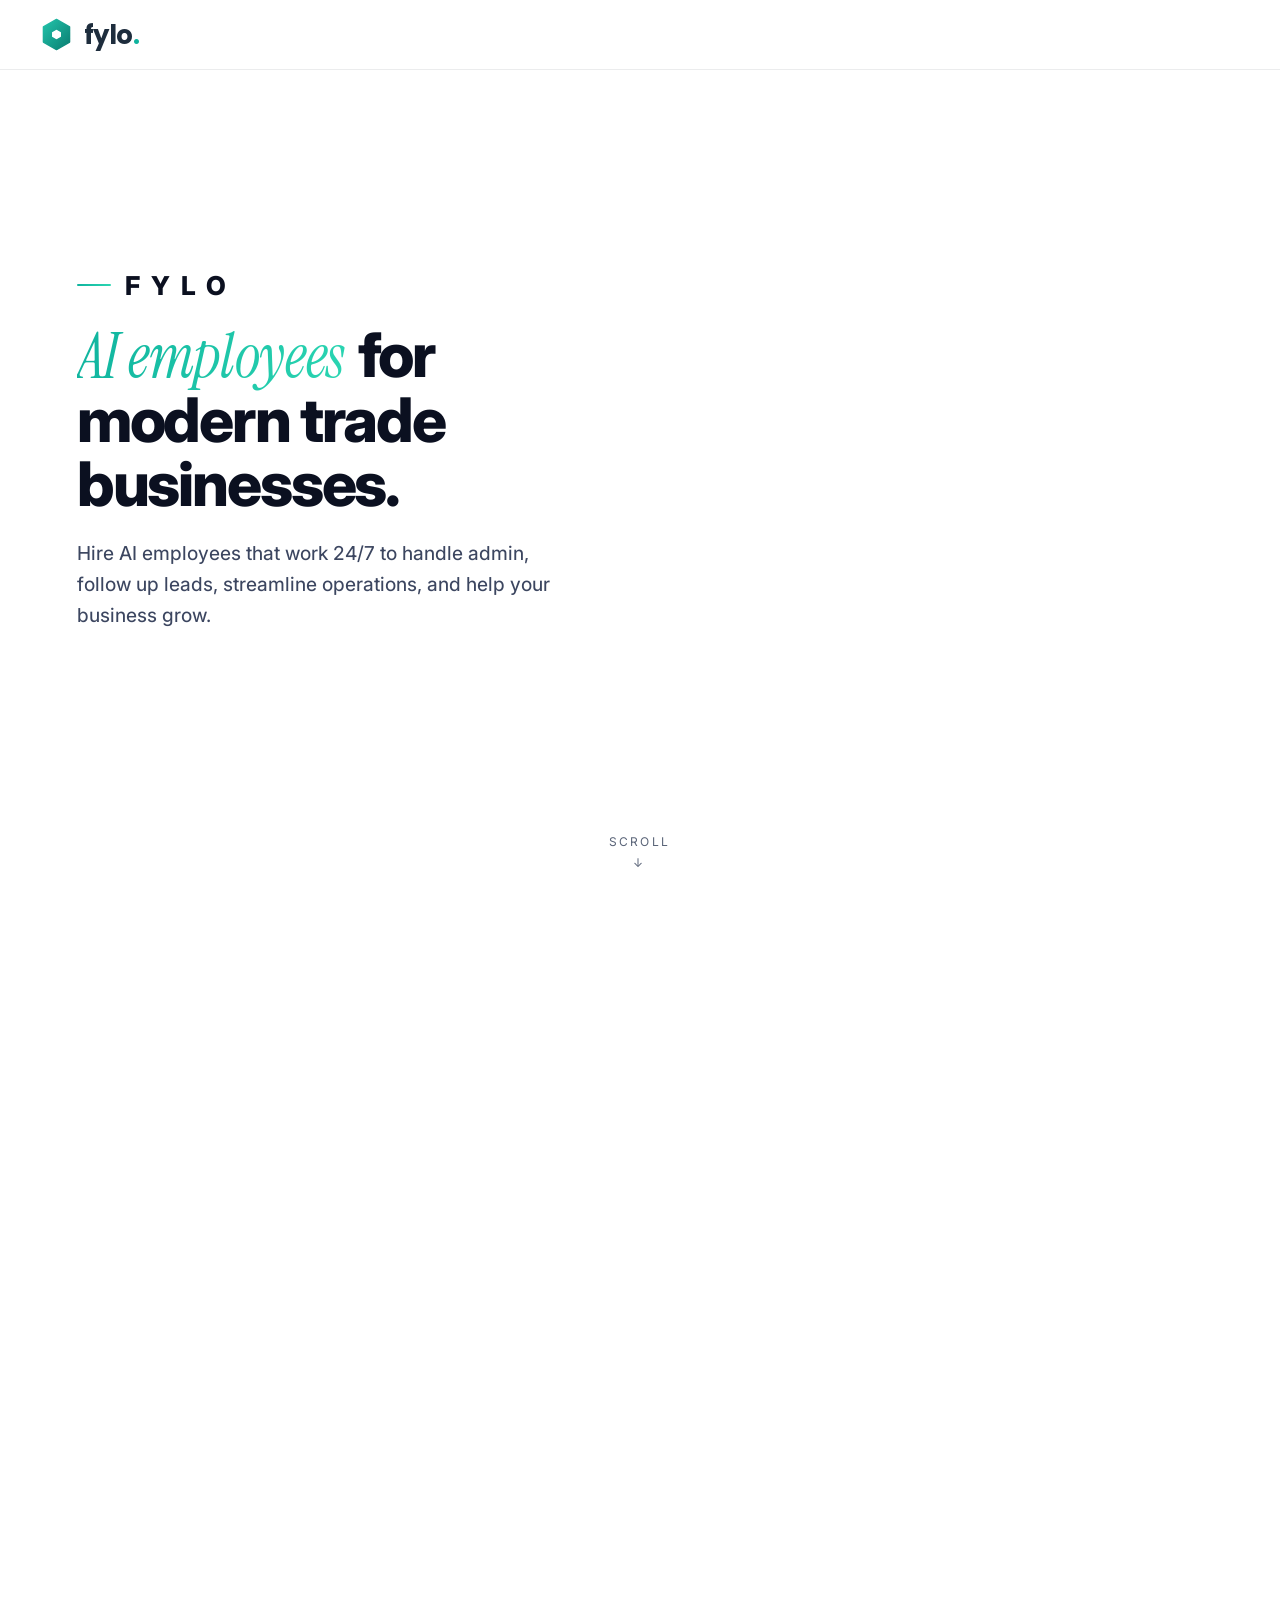
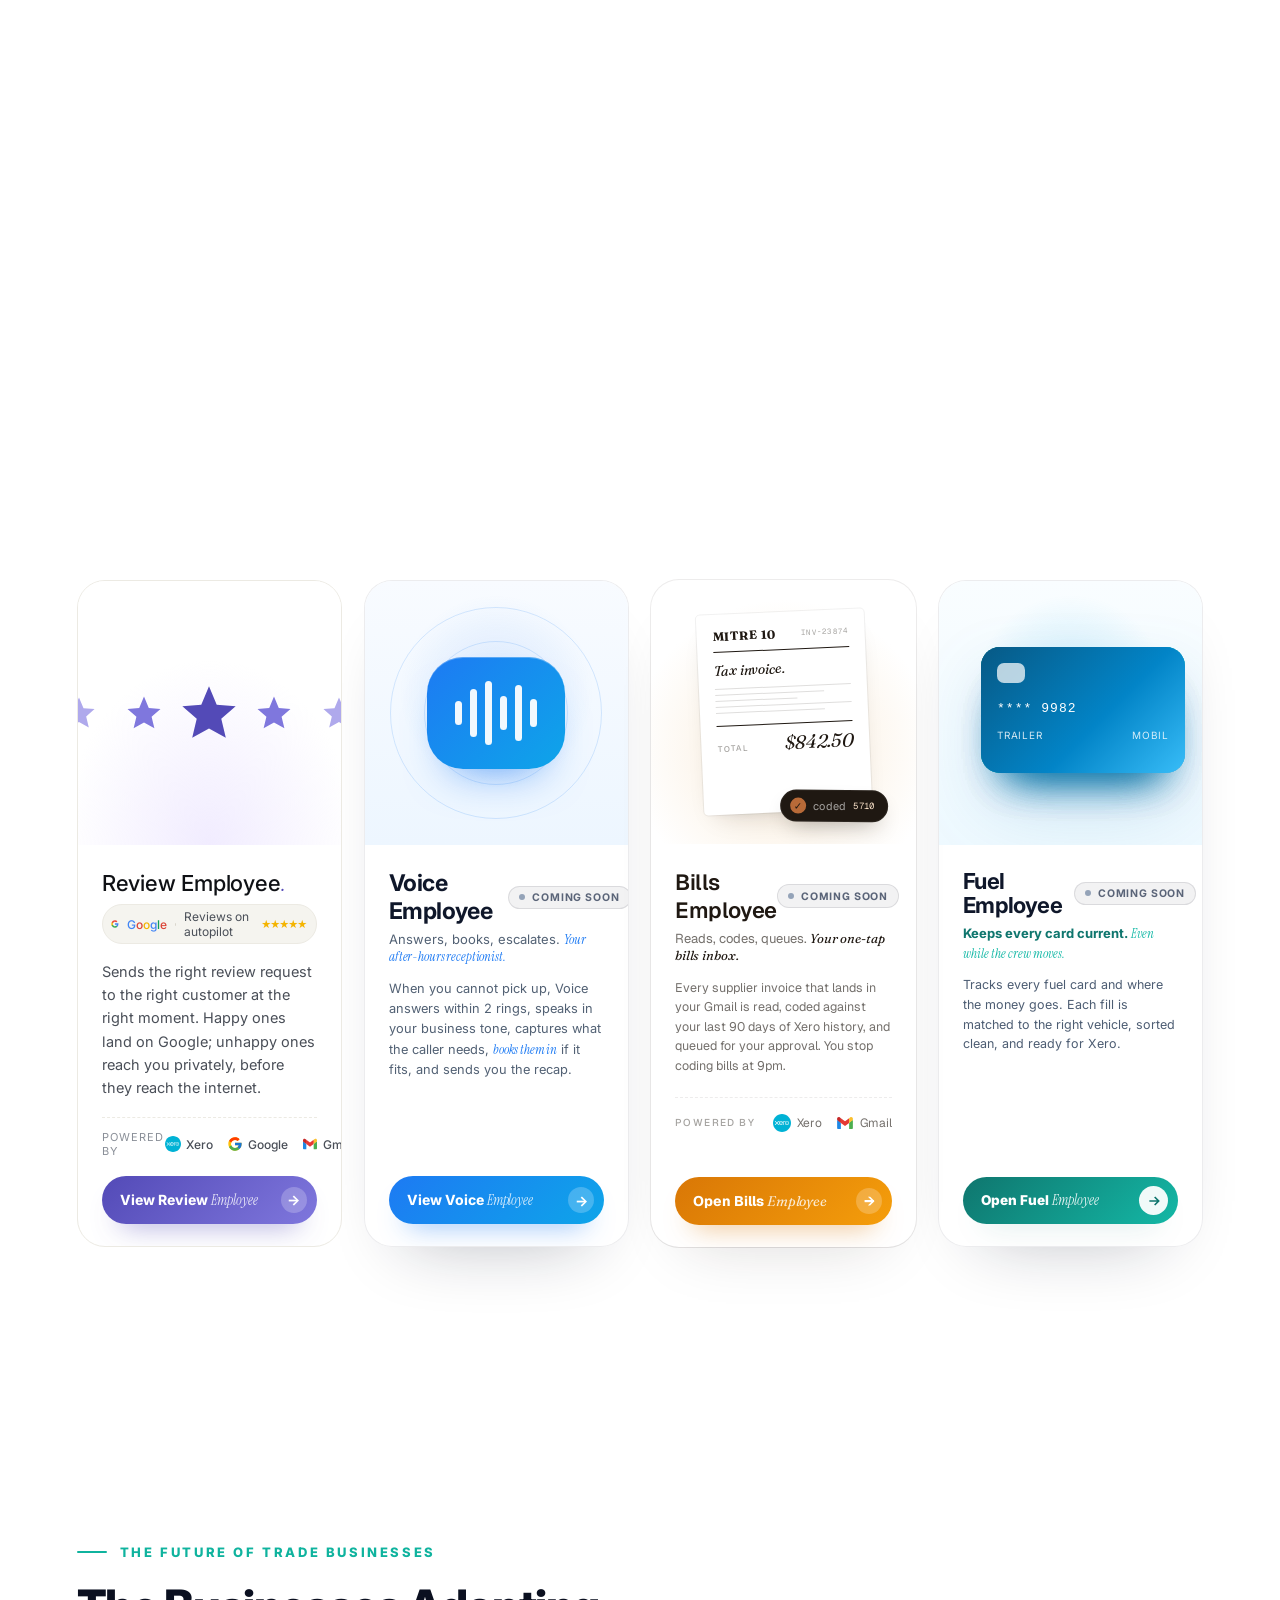
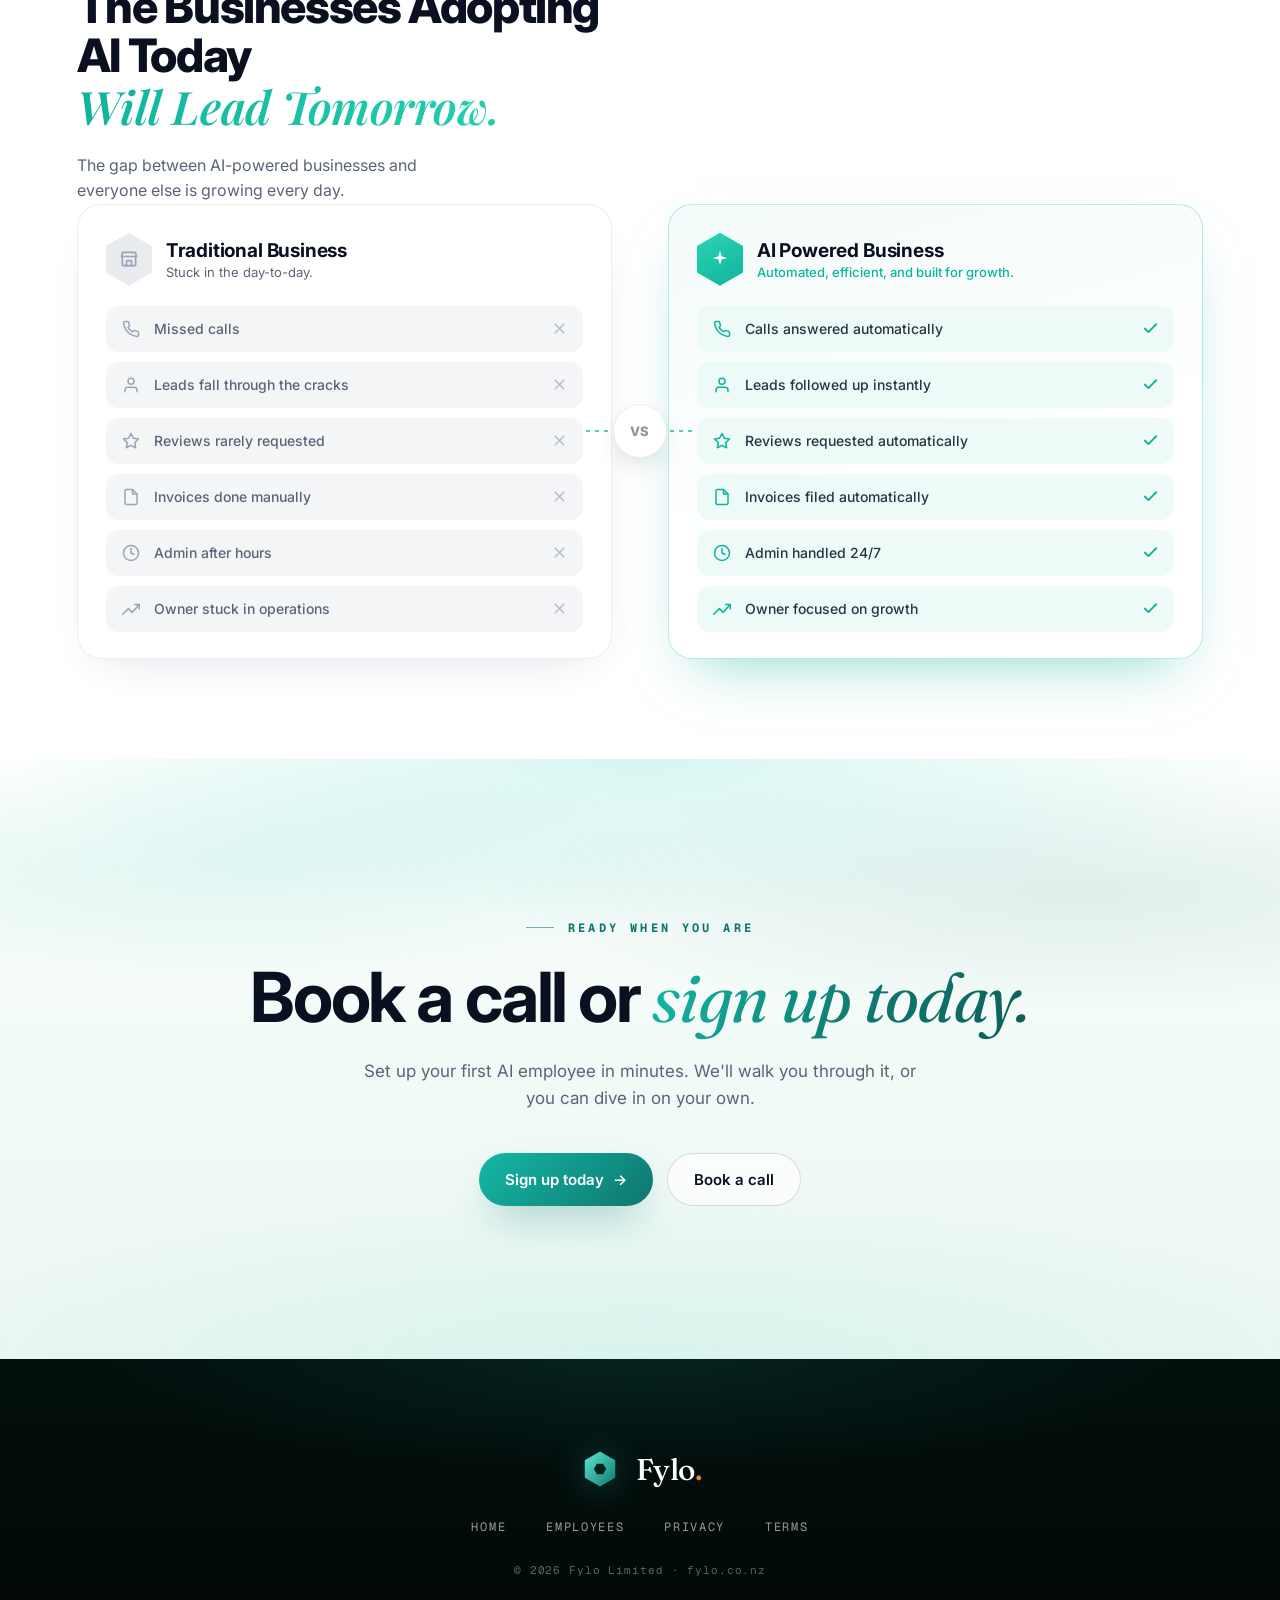
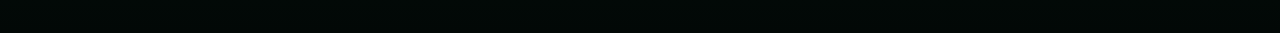
==== commit a029b338: "Keep hero scroll-interactive on mobile Mirrors Fylo product (3746f2f). Hero stage stays pinned on ph" ====
--- a/index.html
+++ b/index.html
@@ -250,15 +250,22 @@
       .vs-grid { grid-template-columns: 1fr; gap: 64px; }
       .vs-badge::before, .vs-badge::after { display: none; }
       body > nav { padding: 14px 20px; }
-      .stage { height: auto; }
-      .stage-pin { position: static; height: auto; padding: 86px 0 30px; overflow: visible; }
-      .stage-grid { display: block; padding-right: 0; }
-      .stage-text { position: static; width: auto; }
-      .text-layer { position: static; opacity: 1 !important; transform: none !important; padding: 0 22px; }
-      .emp-layer { margin-top: 46px; }
-      .stage-hex { margin-top: 10px; }
-      .stage-hex video { height: 46vh; max-width: 92vw; }
-      .scroll-hint { display: none; }
+
+      /* Hero stays pinned + scroll-interactive on mobile (text cross-fades,
+         hexagon spins). Layout flips from side-by-side to a vertical stack:
+         text overlays the top of the viewport, hexagon centred below. */
+      .stage { height: 200vh; }
+      .stage-grid { display: block; padding: 0; height: 100%; position: relative; }
+      .stage-text { position: absolute; top: 86px; left: 0; right: 0; width: auto; height: auto; }
+      .text-layer { position: absolute; inset: 0; padding: 0 22px; justify-content: flex-start; }
+      .hero-layer h1 { font-size: clamp(32px, 8.4vw, 46px); }
+      .hero-layer p { font-size: 14.5px; max-width: 90%; margin-top: 18px; }
+      .emp-layer h2 { font-size: clamp(36px, 9.4vw, 52px); }
+      .emp-layer .emp-sub { font-size: 14.5px; margin-top: 18px; max-width: 90%; }
+      .kicker, .emp-kicker { font-size: 14px; letter-spacing: .3em; margin-bottom: 16px; }
+      .stage-hex { position: absolute; left: 0; right: 0; bottom: 6vh; height: 50vh; align-items: flex-end; justify-content: center; }
+      .stage-hex video { width: auto; height: 100%; max-width: 88vw; }
+
       .employees { margin-top: 0; padding: 30px 22px 90px; }
       .emp-cards { grid-template-columns: 1fr; }
       .ecard { gap: 16px; padding: 22px; }
@@ -272,9 +279,13 @@
       .brand .wordmark { font-size: 22px; }
       .nav-cta { padding: 8px 14px; font-size: 13px; }
 
-      .stage-hex video { height: 38vh; max-width: 88vw; }
+      .stage { height: 220vh; }
+      .stage-hex { bottom: 4vh; height: 44vh; }
+      .stage-hex video { height: 100%; max-width: 86vw; }
       .text-layer { padding: 0 18px; }
-      .kicker, .emp-kicker { font-size: 16px; letter-spacing: .3em; }
+      .hero-layer h1 { font-size: clamp(28px, 8.8vw, 40px); }
+      .emp-layer h2 { font-size: clamp(32px, 9.6vw, 44px); }
+      .kicker, .emp-kicker { font-size: 12px; letter-spacing: .28em; margin-bottom: 14px; }
 
       .employees { padding: 24px 16px 70px; }
 
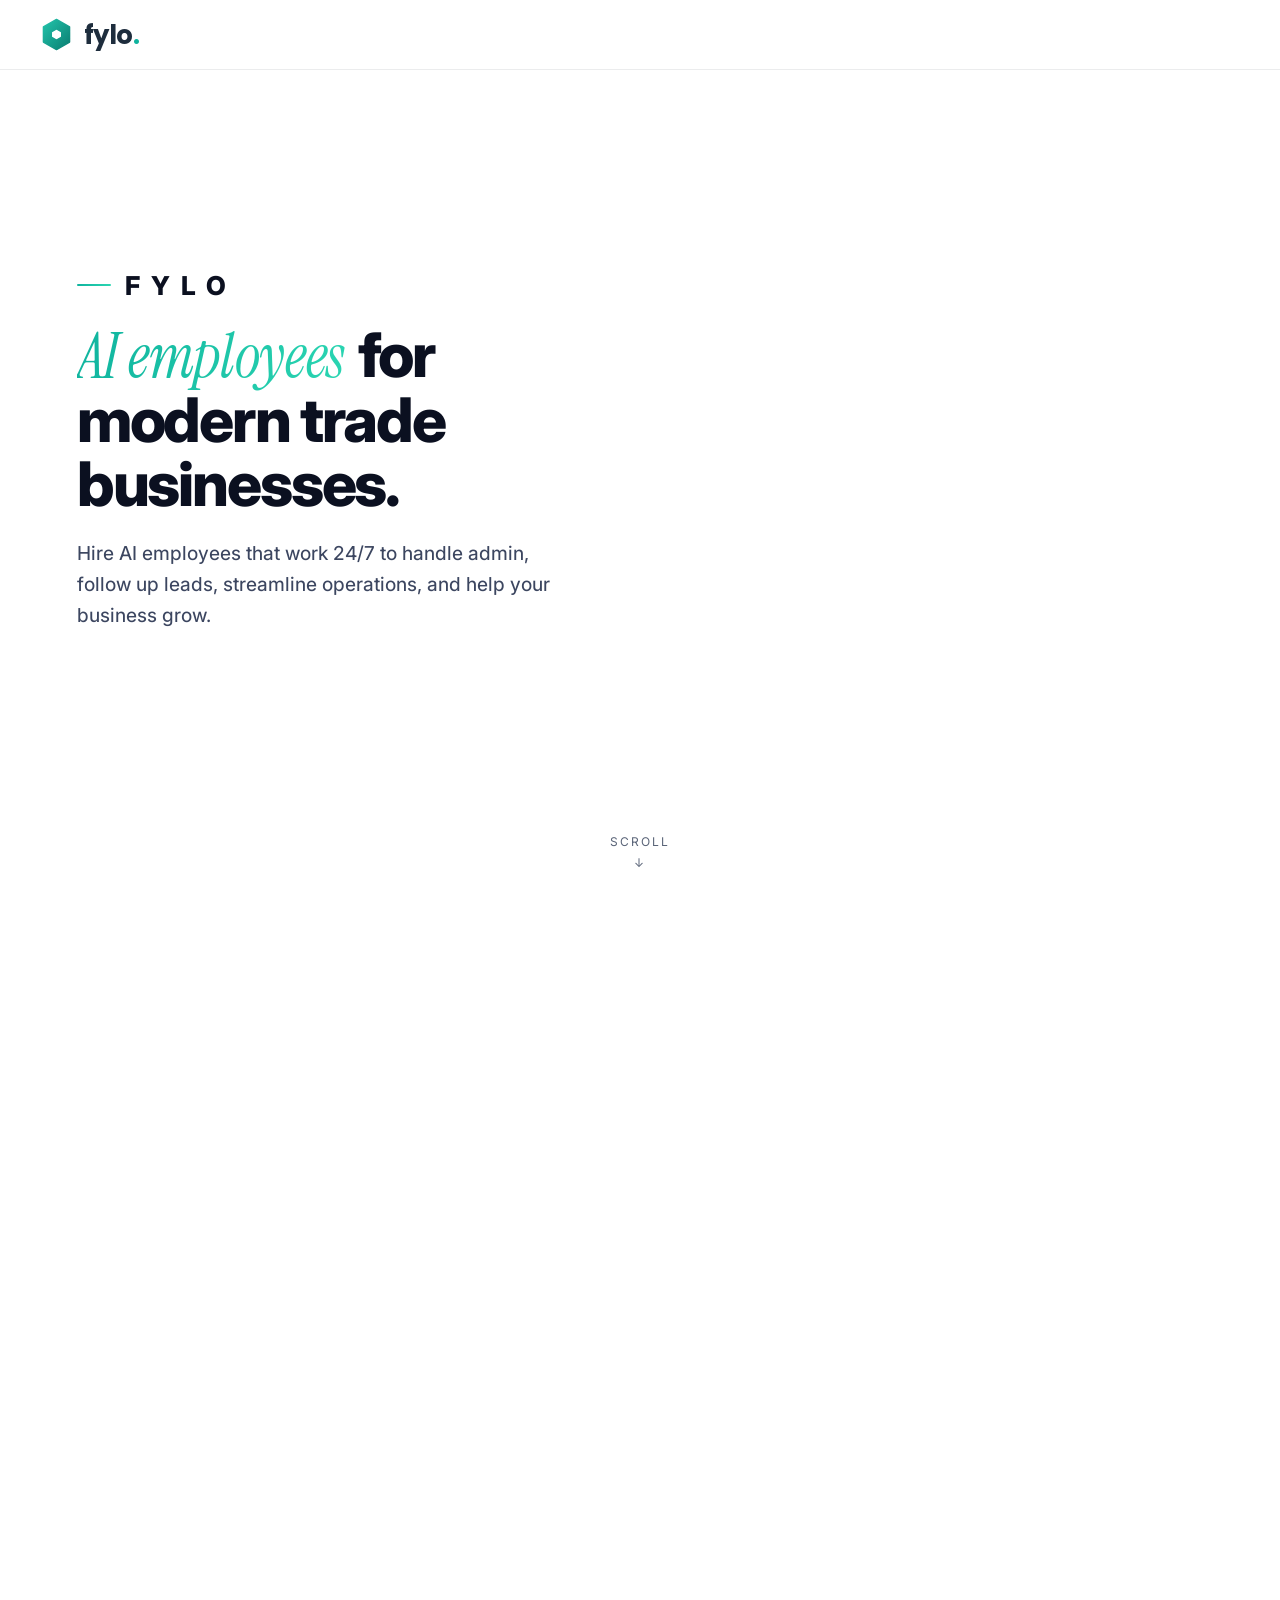
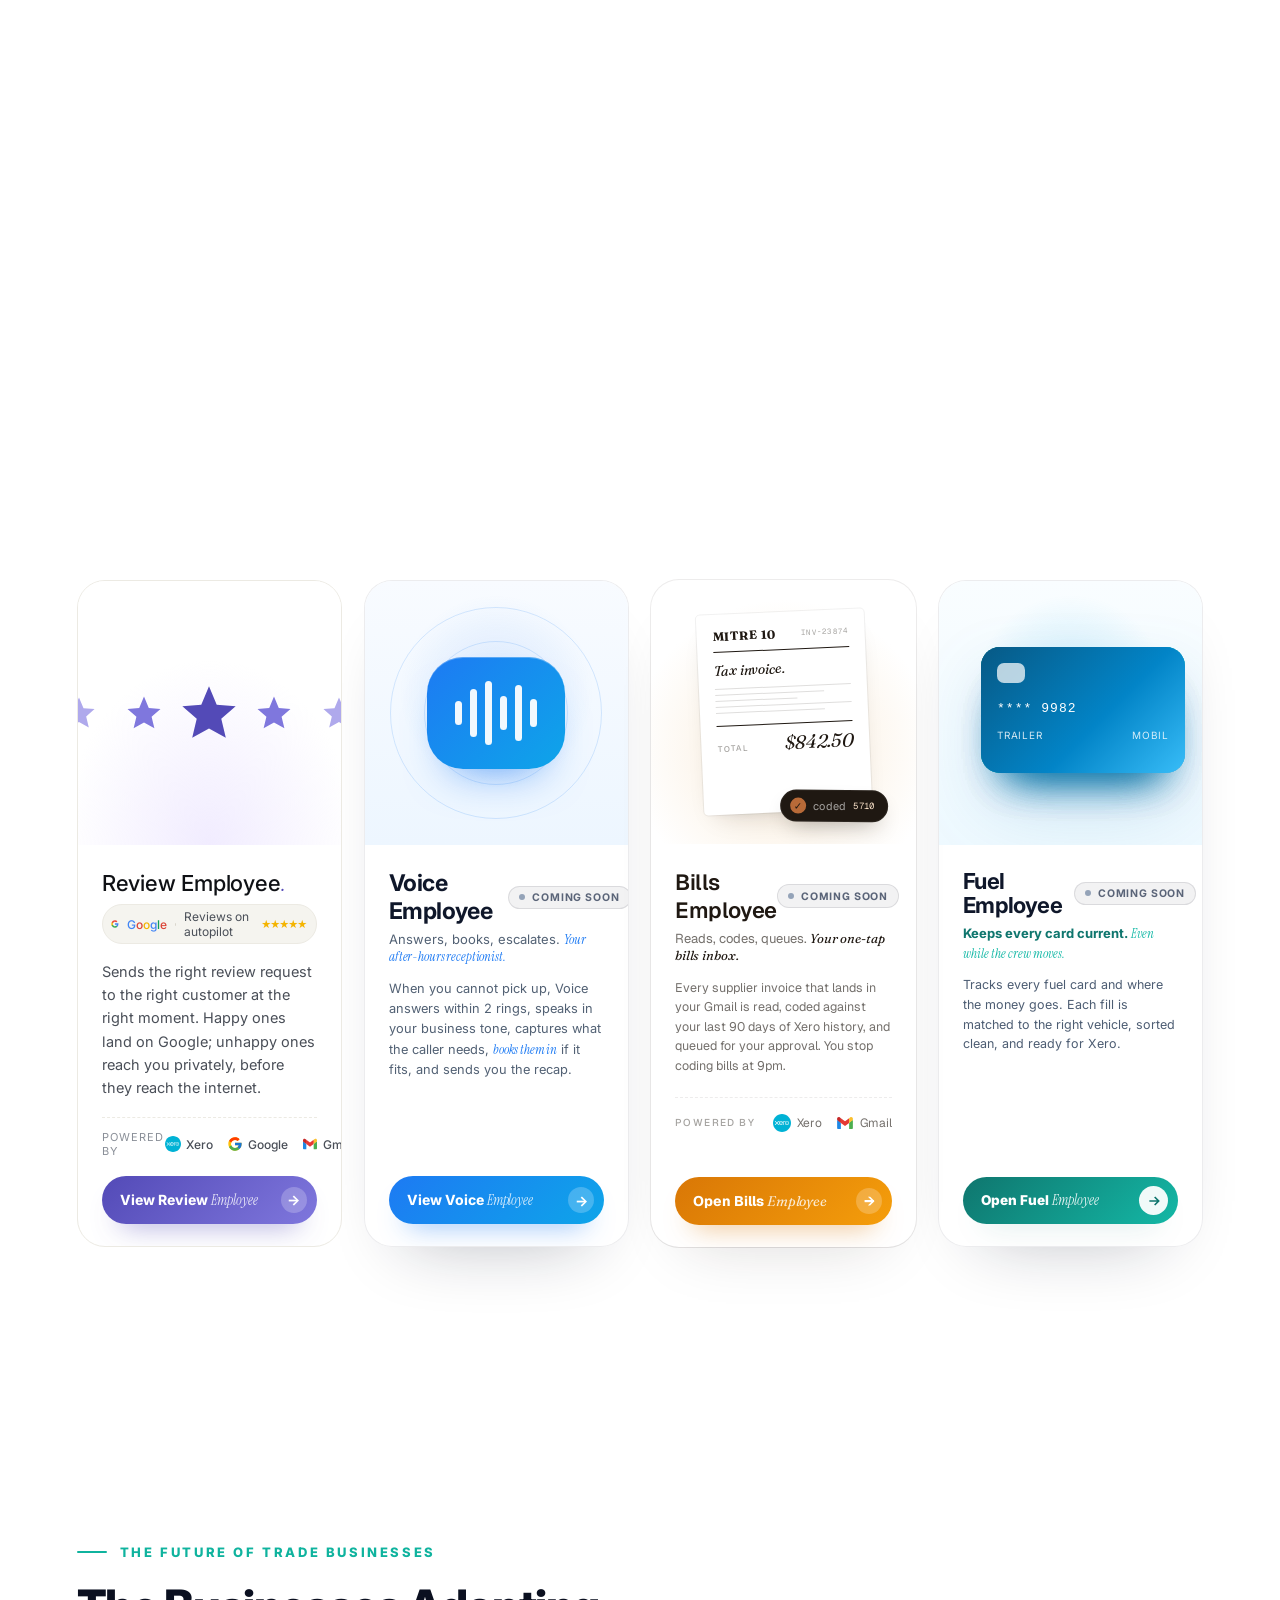
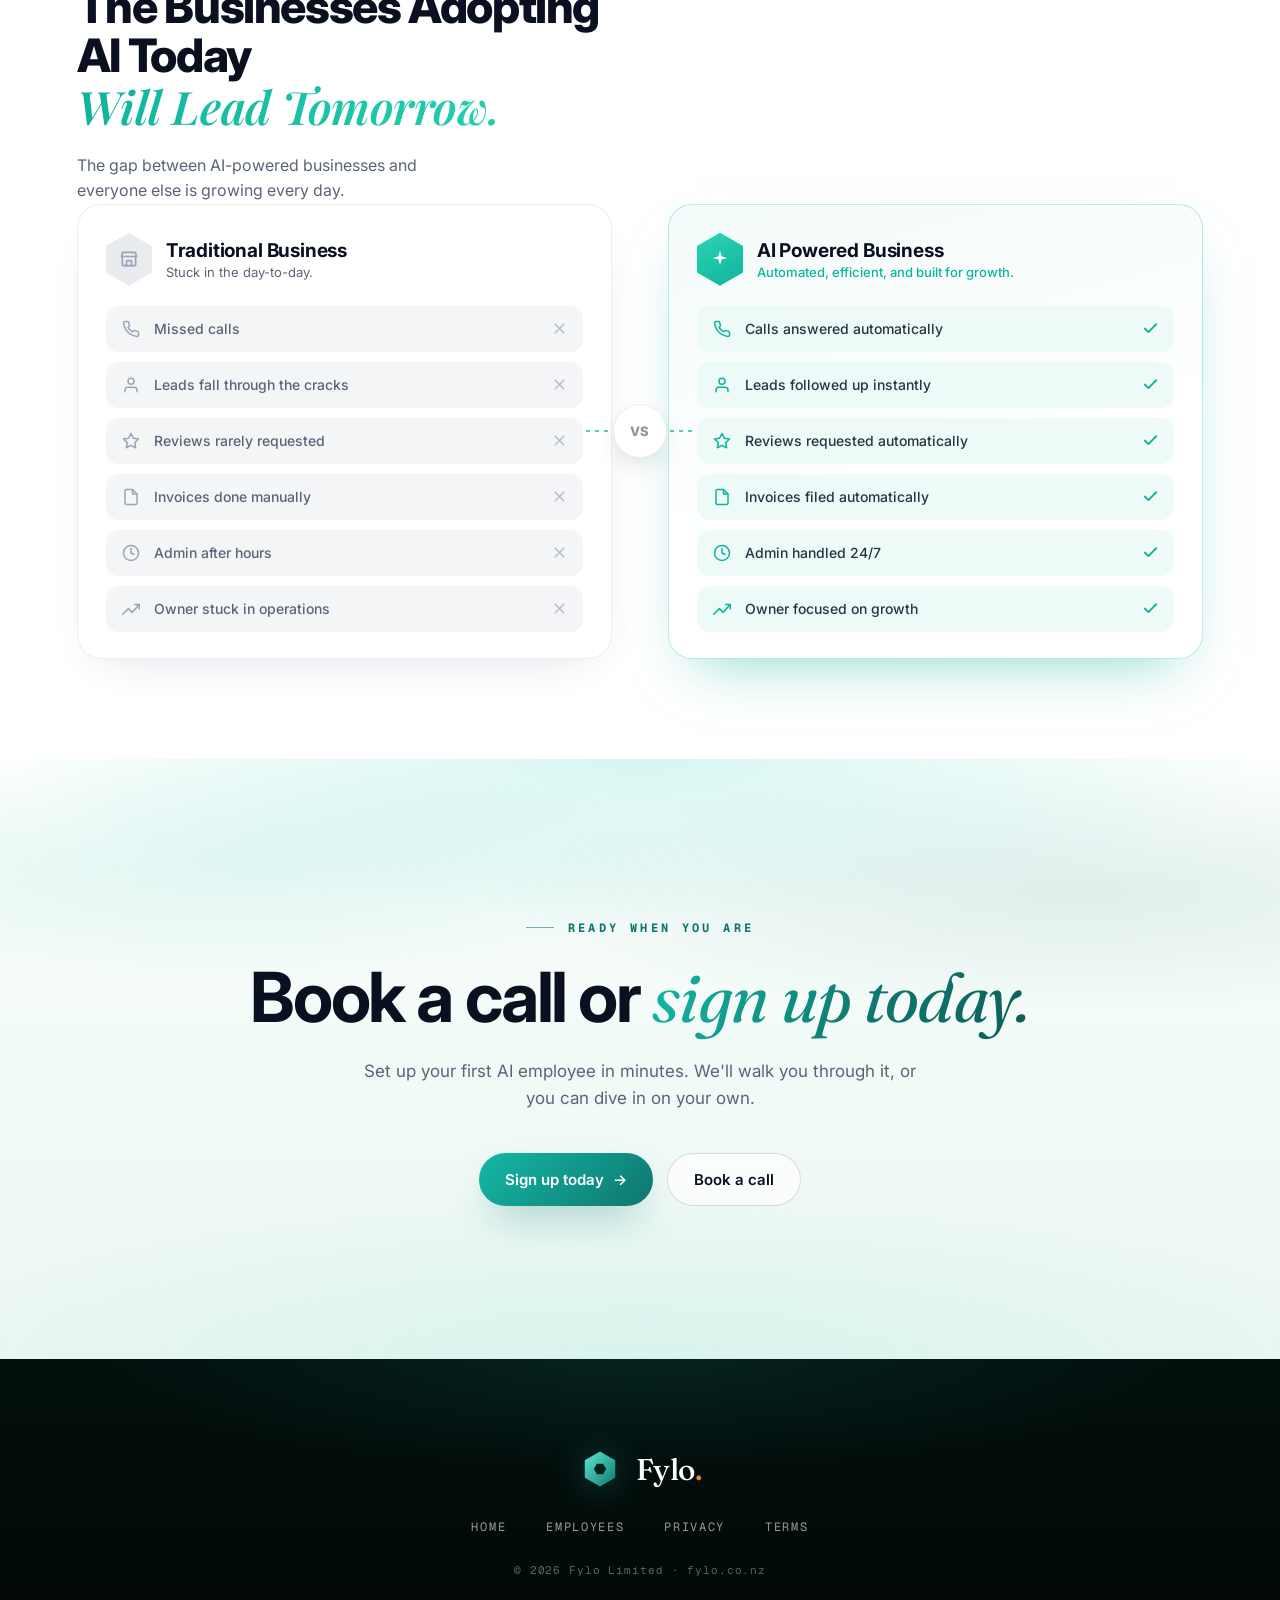
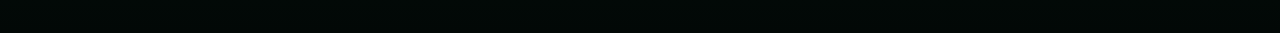
==== commit d9d129cc: "Page loader (Fylo hex dots) on first paint Mirrors Fylo product (e3a40a0). White overlay with three " ====
--- a/index.html
+++ b/index.html
@@ -317,6 +317,29 @@
       .coming-soon { padding: 3px 9px; font-size: 9.5px; }
     }
 
+    /* ====== Page loader (Fylo hex dots) ====== */
+    .fylo-loader {
+      position: fixed; inset: 0; z-index: 9999;
+      display: flex; align-items: center; justify-content: center;
+      background: #ffffff;
+      transition: opacity .6s ease, visibility .6s ease;
+    }
+    .fylo-loader.is-hidden { opacity: 0; visibility: hidden; pointer-events: none; }
+    .fl-dots { display: flex; gap: 14px; }
+    .fl-dots span {
+      width: 18px; height: 21px;
+      background: linear-gradient(150deg, var(--teal-2), var(--teal));
+      clip-path: polygon(50% 0, 100% 25%, 100% 75%, 50% 100%, 0 75%, 0 25%);
+      animation: fl-bounce 1.2s ease-in-out infinite;
+      transform-origin: center;
+    }
+    .fl-dots span:nth-child(2) { animation-delay: .15s; }
+    .fl-dots span:nth-child(3) { animation-delay: .30s; }
+    @keyframes fl-bounce {
+      0%, 80%, 100% { transform: translateY(0) scale(.85); opacity: .55; }
+      40% { transform: translateY(-14px) scale(1); opacity: 1; }
+    }
+
     /* Shared dark-theme tokens for CTA + footer */
     .aurora-cta-section, .foot {
       --foot-display: "Fraunces", "Times New Roman", serif;
@@ -419,6 +442,26 @@
   </style>
 </head>
 <body>
+
+  <!-- Page loader -->
+  <div class="fylo-loader" id="fyloLoader" aria-hidden="true">
+    <div class="fl-dots"><span></span><span></span><span></span></div>
+  </div>
+  <script>
+    (function () {
+      var loader = document.getElementById('fyloLoader');
+      if (!loader) return;
+      var hide = function () { loader.classList.add('is-hidden'); };
+      // Hide once everything (incl. the heavy hero video) has loaded.
+      if (document.readyState === 'complete') {
+        setTimeout(hide, 400);
+      } else {
+        window.addEventListener('load', function () { setTimeout(hide, 400); });
+      }
+      // Failsafe — never trap the user behind the loader for more than 3s.
+      setTimeout(hide, 3000);
+    })();
+  </script>
 
   <nav>
     <div class="brand">
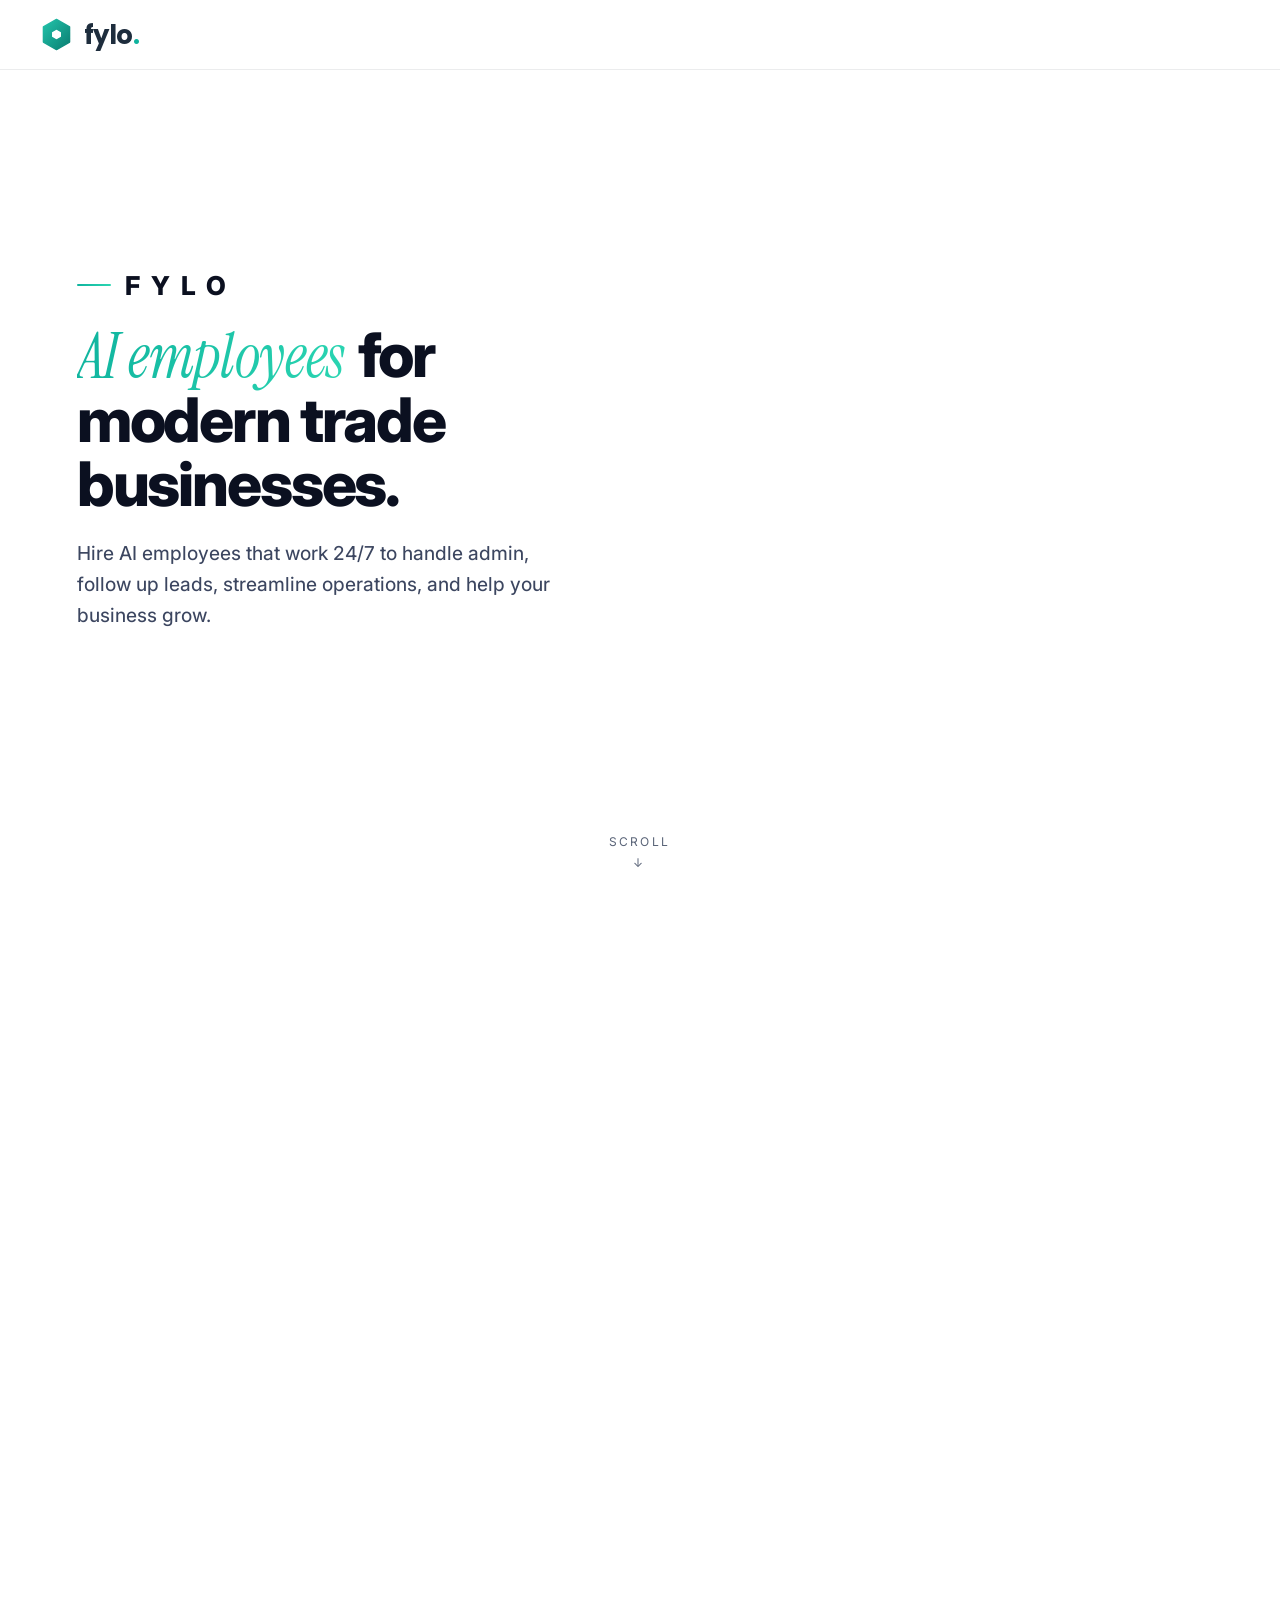
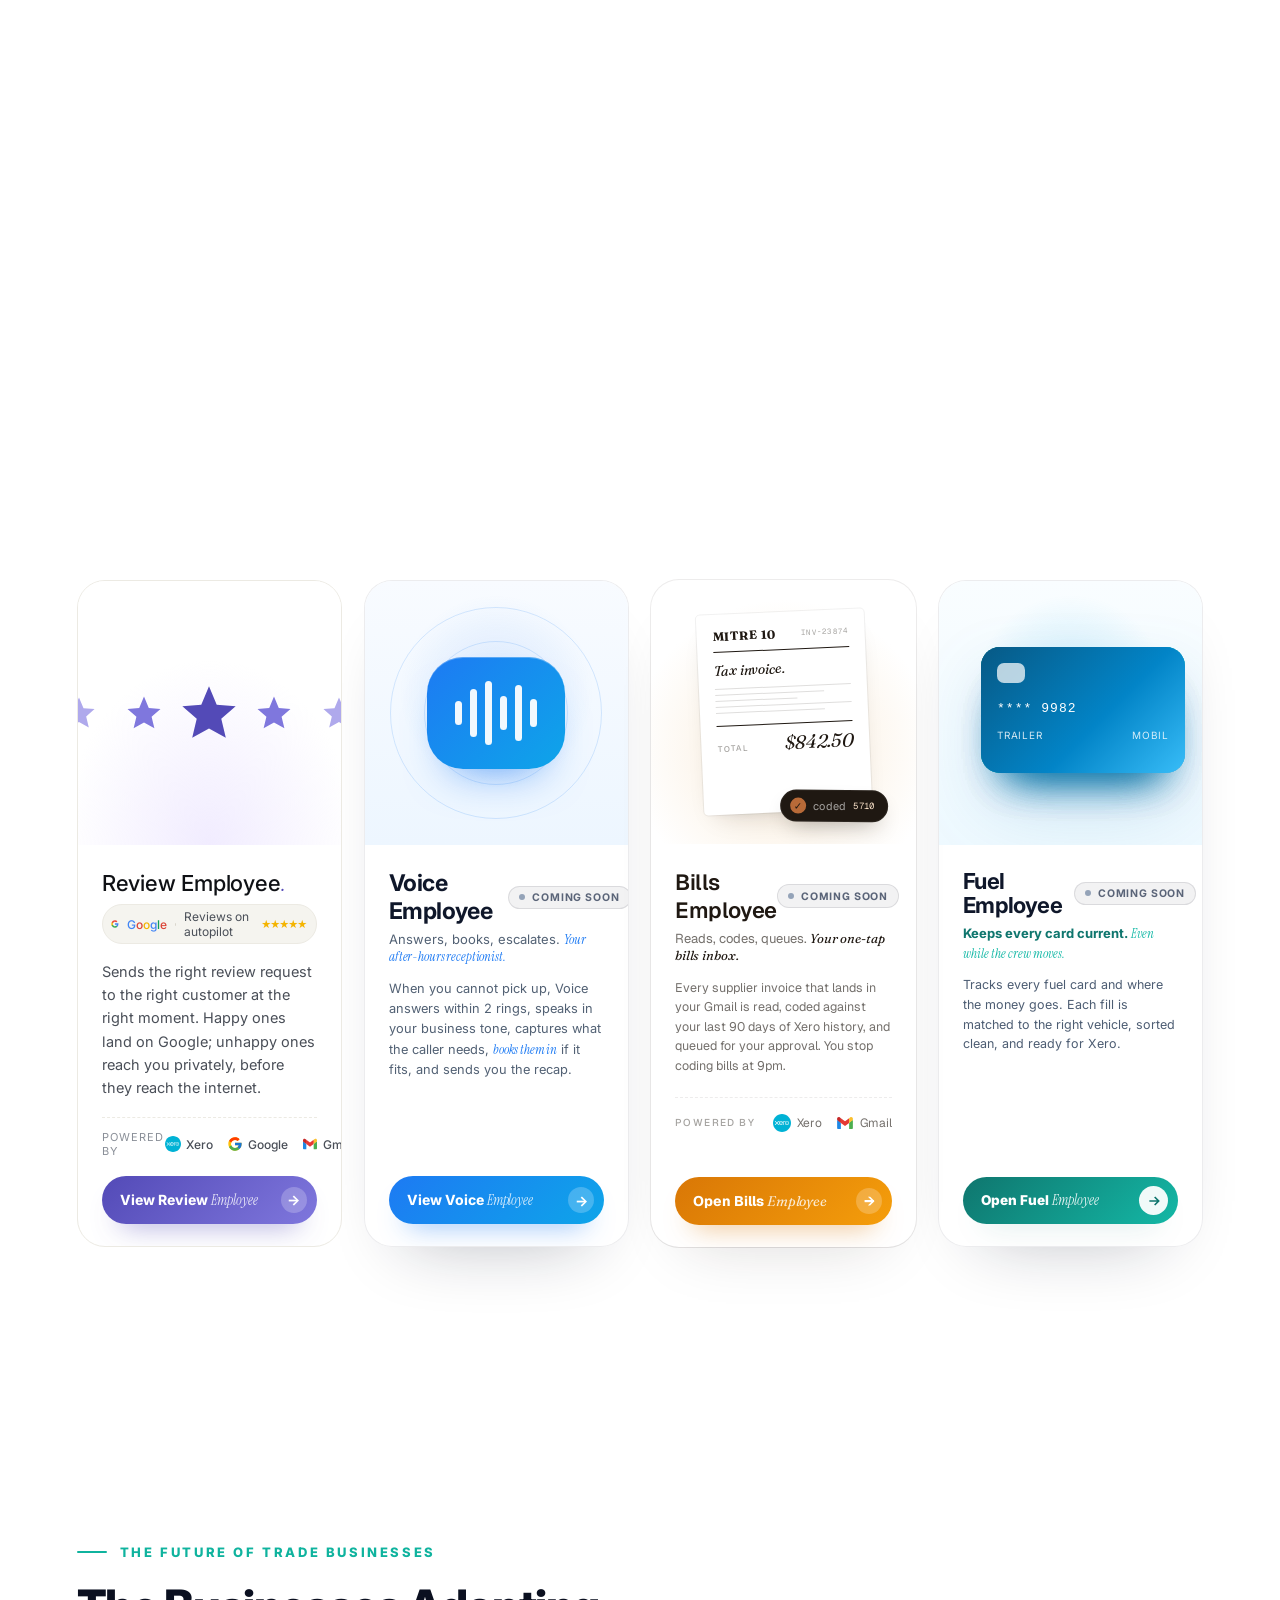
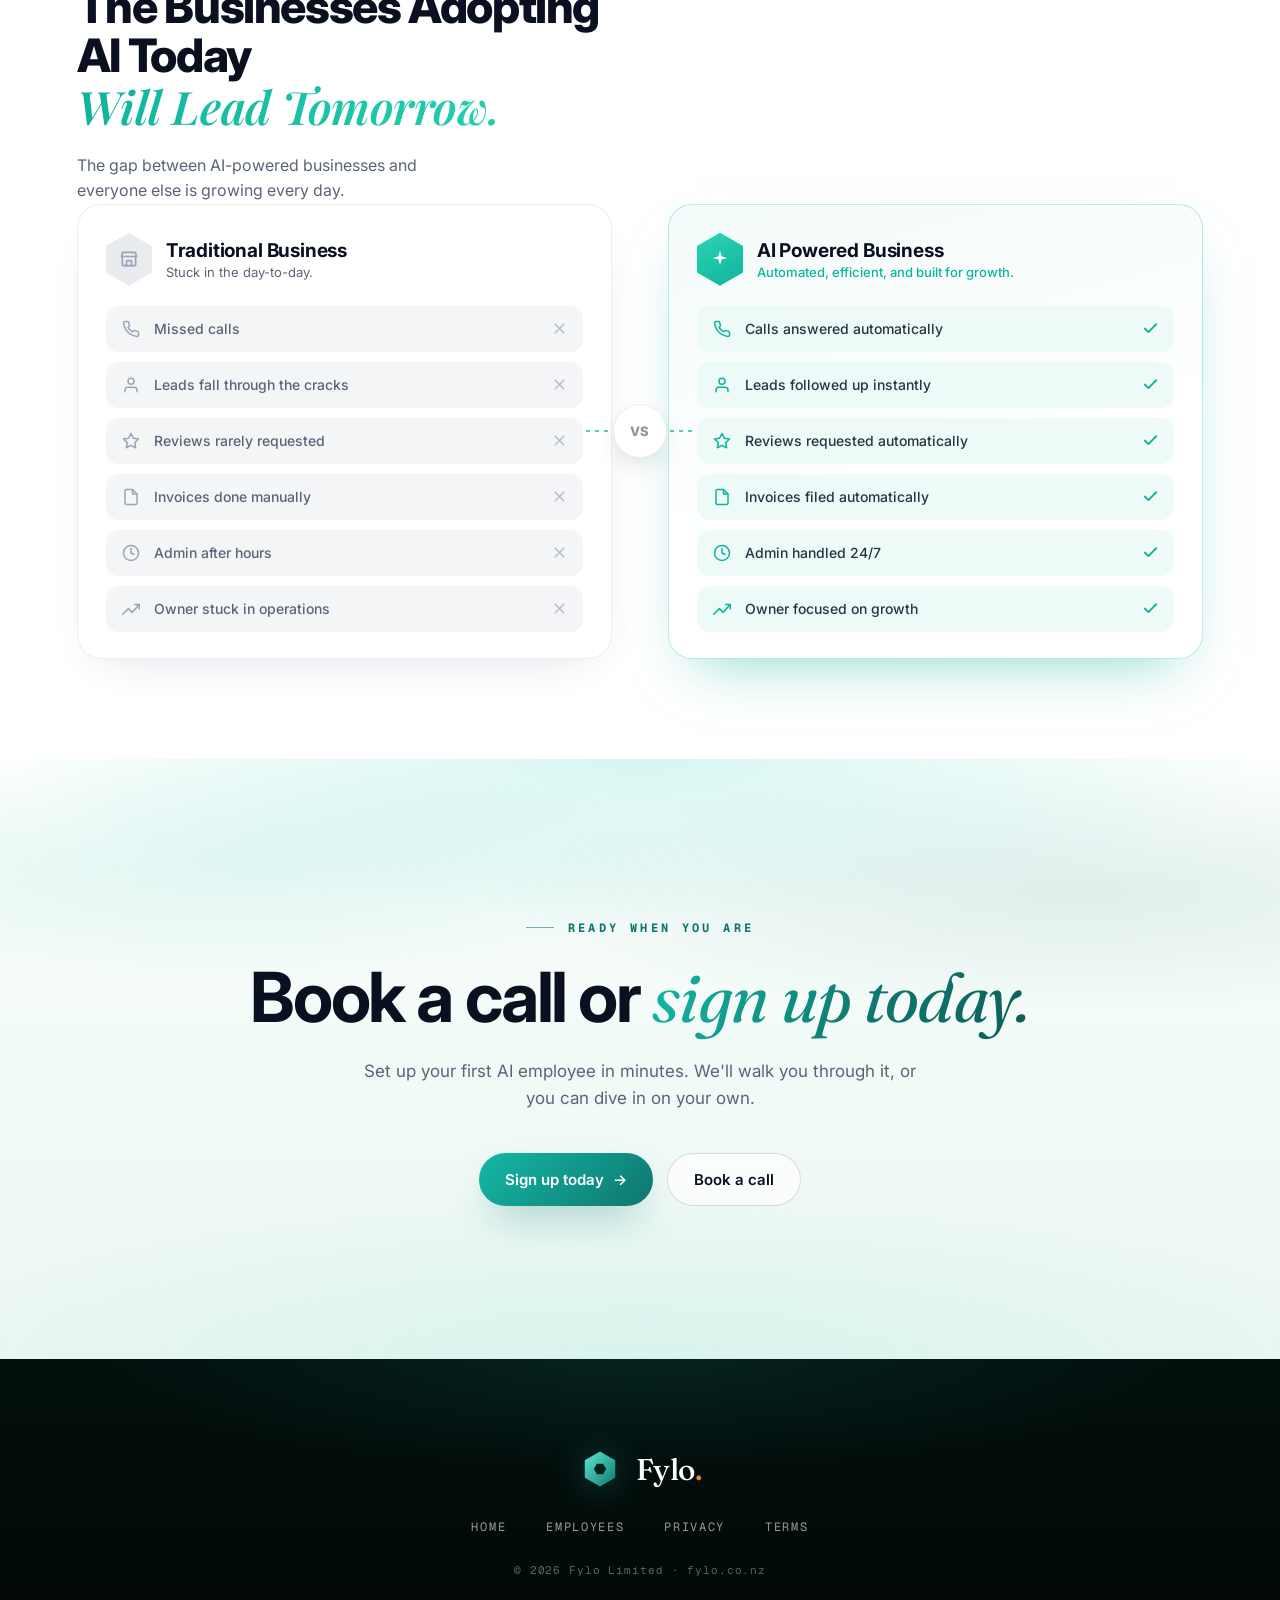
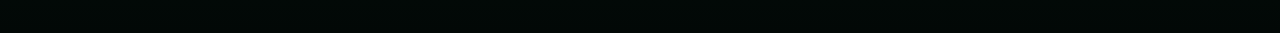
==== commit 86cd1016: "Revert hero hexagon to scroll-driven scrub Mirrors Fylo product (7c60875). Hexagon now spins as you " ====
--- a/index.html
+++ b/index.html
@@ -496,7 +496,7 @@
           </div>
         </div>
         <div class="stage-hex" id="stageHex">
-          <video id="scrubVideo" src="assets/hexpoo-teal5.mp4" muted playsinline autoplay loop preload="auto"></video>
+          <video id="scrubVideo" src="assets/hexpoo-teal5.mp4" muted playsinline preload="auto"></video>
         </div>
       </div>
     </div>
@@ -803,10 +803,16 @@
     const empLayer = document.getElementById('empLayer');
     const scrollHint = document.getElementById('scrollHint');
 
+    let videoReady = false;
+    let targetTime = 0;
+    let currentTime = 0;
     const clamp = (v) => Math.min(Math.max(v, 0), 1);
-    // Hexagon plays on its own (autoplay loop on the <video>). Scroll only
-    // drives the text cross-fade now — we no longer scrub video.currentTime.
-    video.play().catch(() => {});
+
+    // Warm up the video so currentTime seeks work (some browsers require
+    // a play() before allowing seeks). Then immediately pause — scroll
+    // drives video.currentTime from here, not autoplay.
+    video.addEventListener('loadedmetadata', () => { videoReady = true; });
+    video.play().then(() => video.pause()).catch(() => {});
 
     function onScroll() {
       const rect = stage.getBoundingClientRect();
@@ -814,6 +820,11 @@
       const scrolled = Math.max(0, -rect.top);
       const scrollable = stage.offsetHeight - vh;
       const progress = clamp(scrolled / scrollable);
+
+      // Hexagon spin tied to scroll position — ~one rotation per 1.8 screens
+      if (videoReady && video.duration) {
+        targetTime = Math.min(scrolled / (1.8 * vh), 1) * video.duration;
+      }
 
       // cross-fade the words in place — overlapping windows so one fades in
       // as the other fades out (no empty gap), centered around progress ~0.4
@@ -829,9 +840,20 @@
       if (scrollHint) scrollHint.style.opacity = hF;
     }
 
+    function tick() {
+      // Ease currentTime toward targetTime so the spin feels smooth even
+      // when scroll fires sparsely. Stops when targetTime stops moving.
+      currentTime += (targetTime - currentTime) * 0.12;
+      if (videoReady && Math.abs(targetTime - currentTime) > 0.001) {
+        try { video.currentTime = currentTime; } catch (e) {}
+      }
+      requestAnimationFrame(tick);
+    }
+
     window.addEventListener('scroll', onScroll, { passive: true });
     window.addEventListener('resize', onScroll);
     onScroll();
+    requestAnimationFrame(tick);
 
     // cards fade in as they enter, just under the heading
     const io = new IntersectionObserver((entries) => {
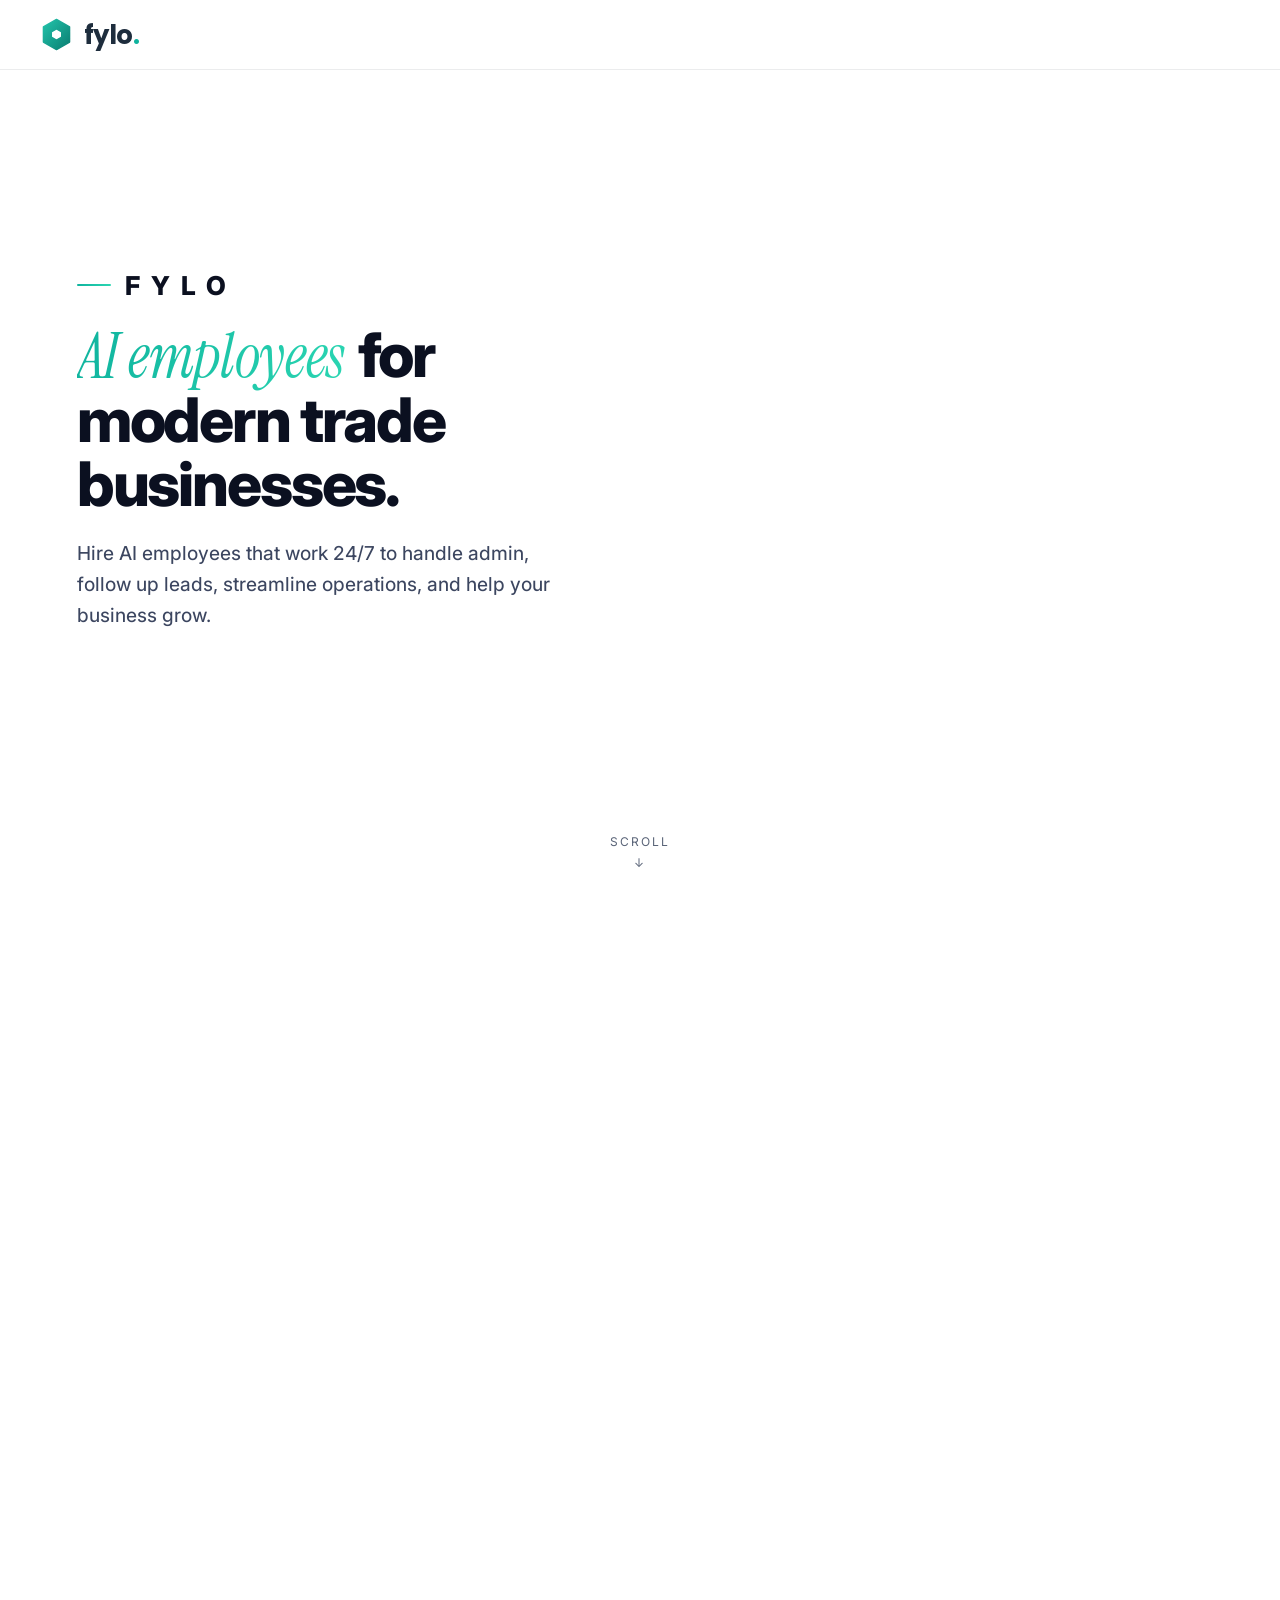
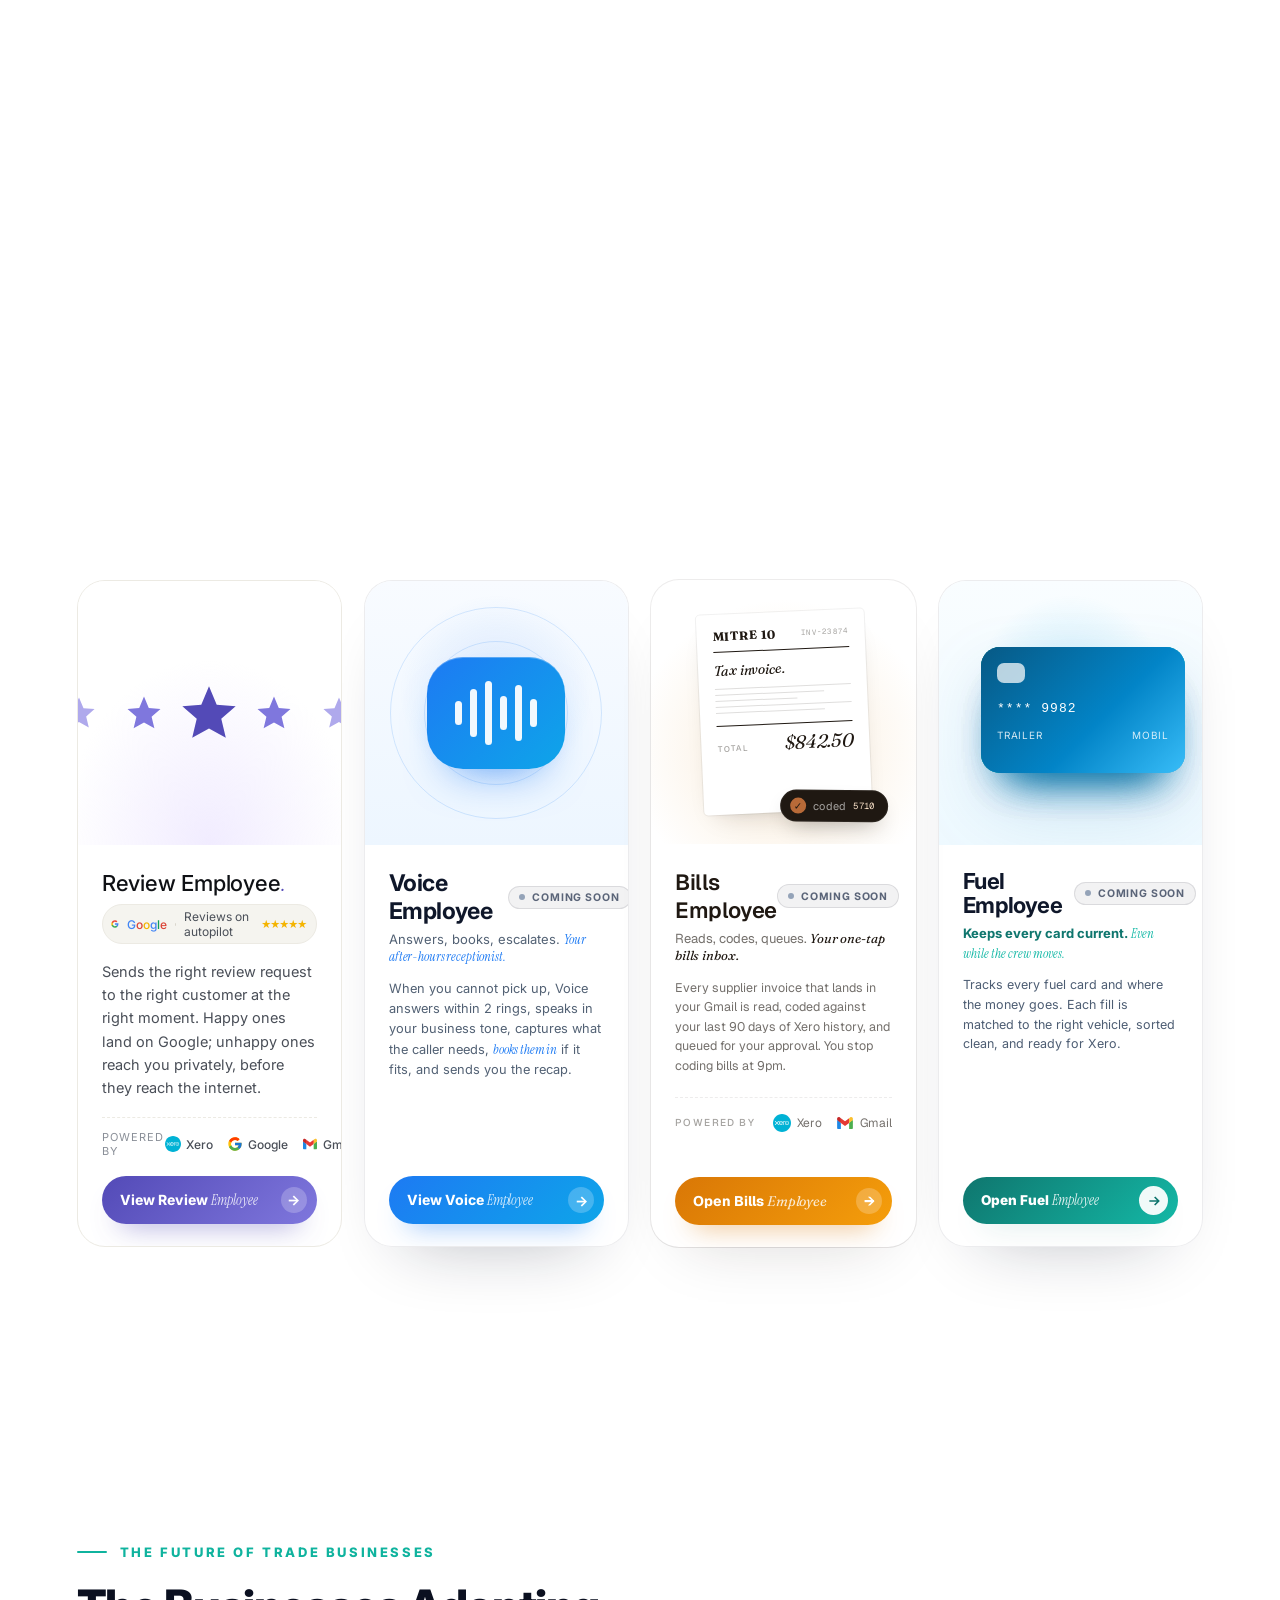
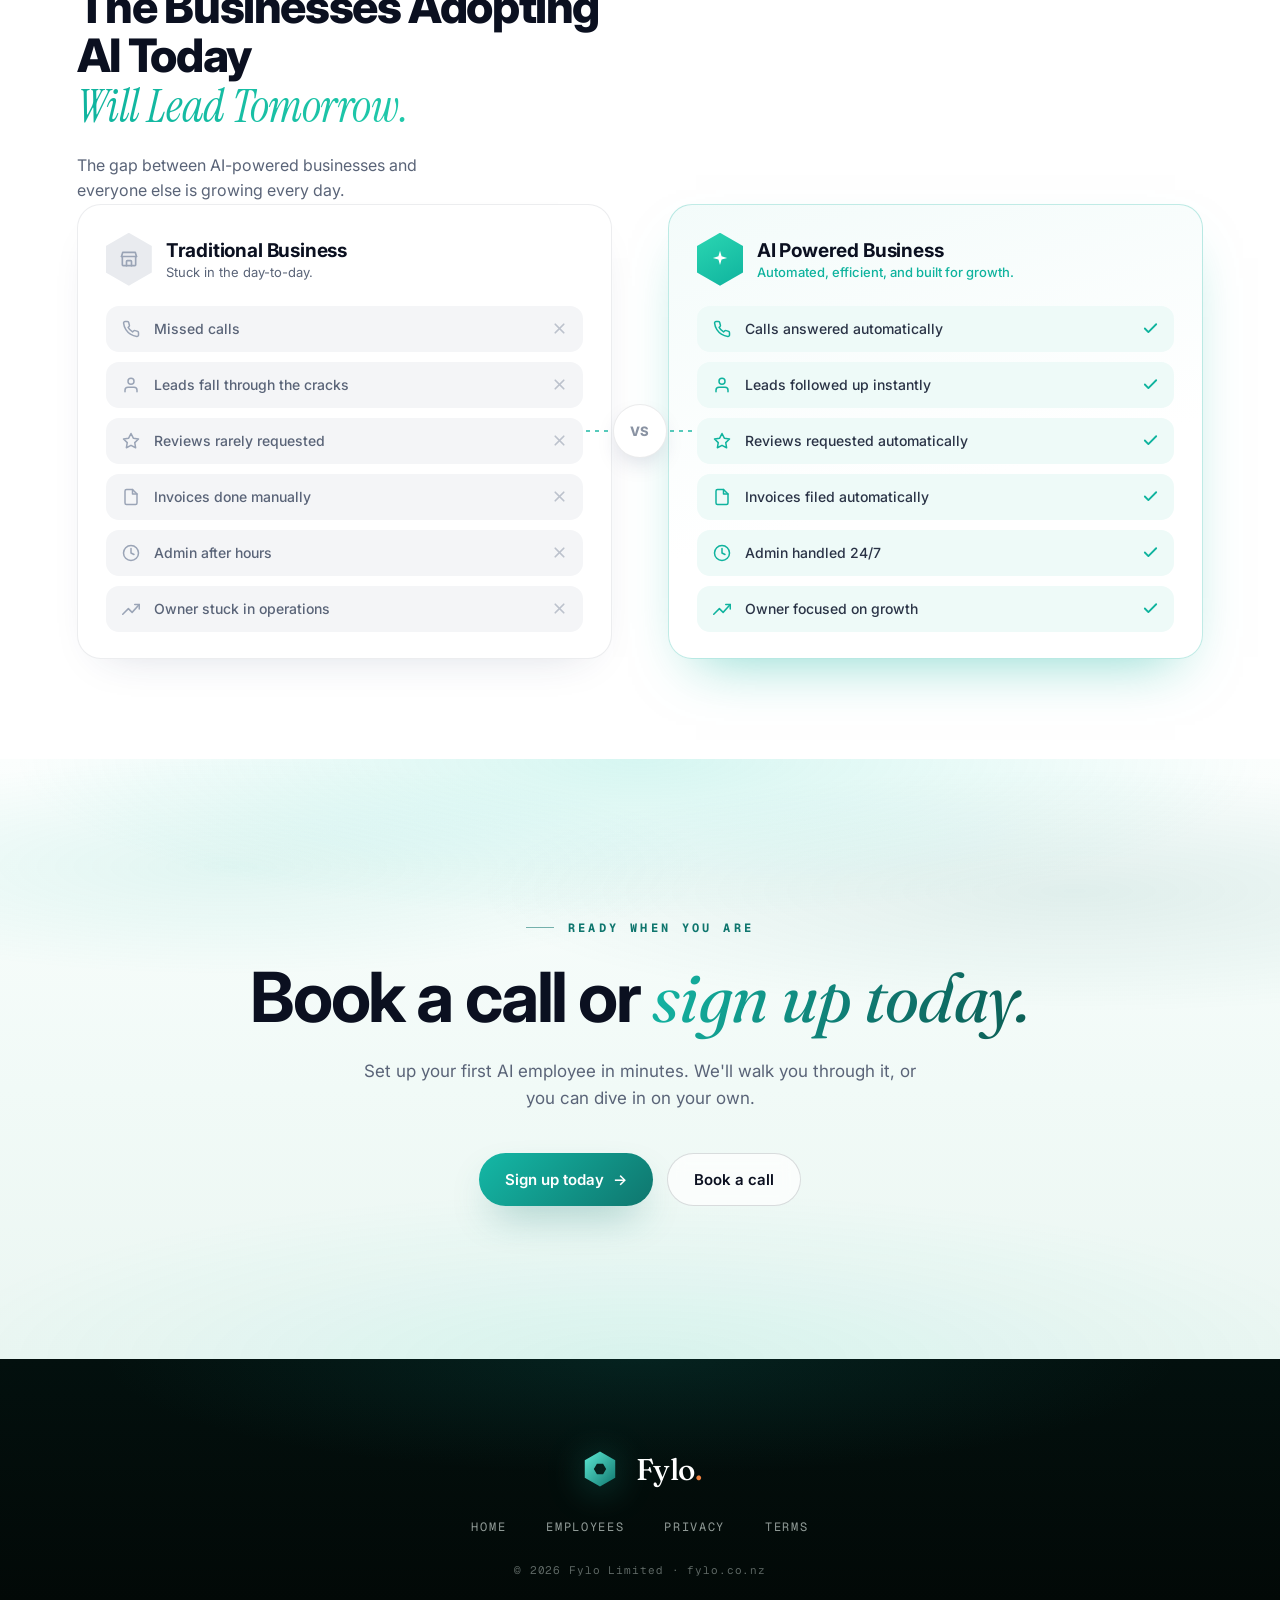
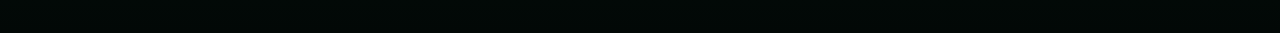
==== commit 748cbcd7: "Comparison section italic uses Instrument Serif Mirrors Fylo product (00487a4). "Will Lead Tomorrow." ====
--- a/index.html
+++ b/index.html
@@ -189,7 +189,7 @@
     .future-kicker { display: inline-flex; align-items: center; gap: 13px; font-size: 13px; font-weight: 800; letter-spacing: .2em; text-transform: uppercase; color: var(--teal); margin-bottom: 22px; }
     .future-kicker::before { content: ""; width: 30px; height: 2px; border-radius: 2px; background: var(--teal); }
     .future-head h2 { font-size: clamp(32px, 3.6vw, 50px); font-weight: 800; letter-spacing: -0.03em; line-height: 1.06; color: var(--text); }
-    .future-head h2 .serif { display: block; margin-top: 2px; font-family: "Playfair Display", Georgia, serif; font-style: italic; font-weight: 600; letter-spacing: -0.01em;
+    .future-head h2 .serif { display: block; margin-top: 2px; font-family: "Instrument Serif", Georgia, serif; font-style: italic; font-weight: 400; letter-spacing: -0.01em;
       background: linear-gradient(110deg, var(--teal), var(--teal-2)); -webkit-background-clip: text; background-clip: text; color: transparent; }
     .future-head p { margin-top: 22px; font-size: 16px; line-height: 1.6; color: var(--muted); max-width: 400px; }
     .future-hex { display: flex; align-items: center; justify-content: center; }
